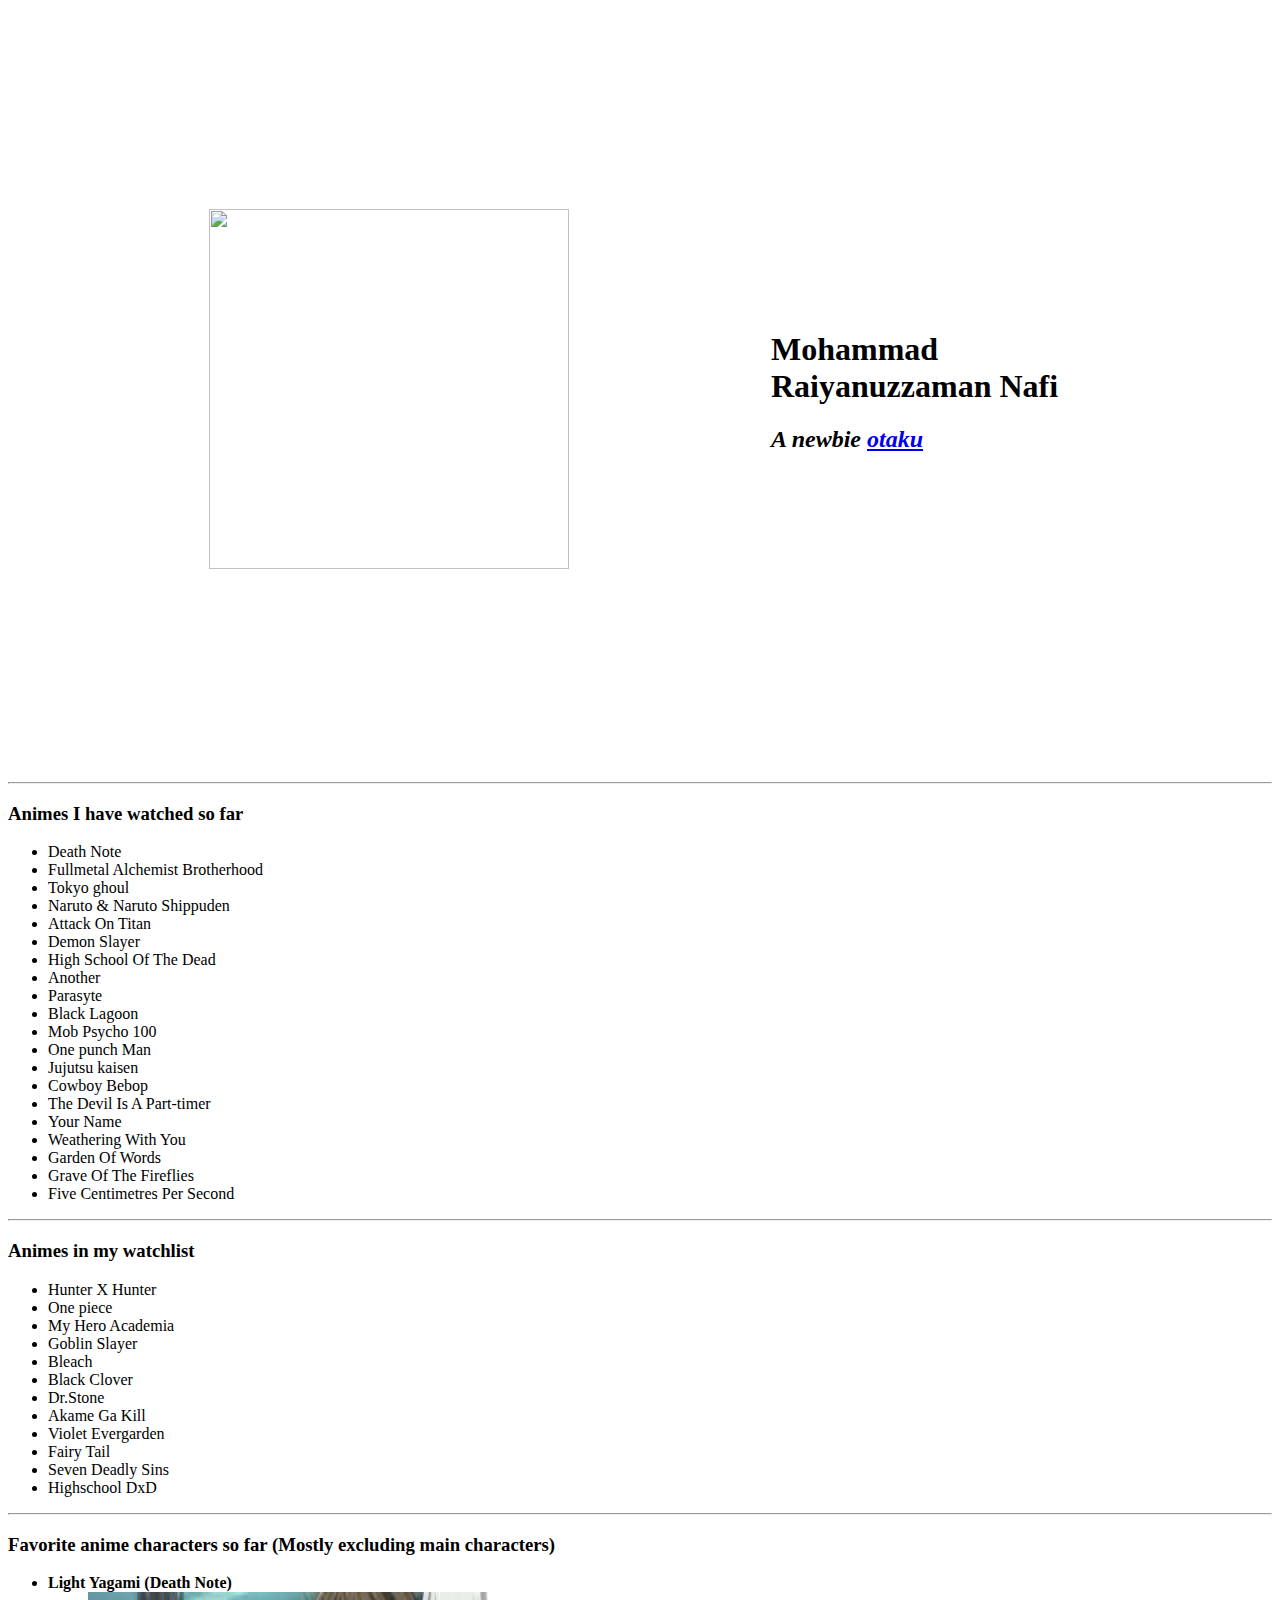
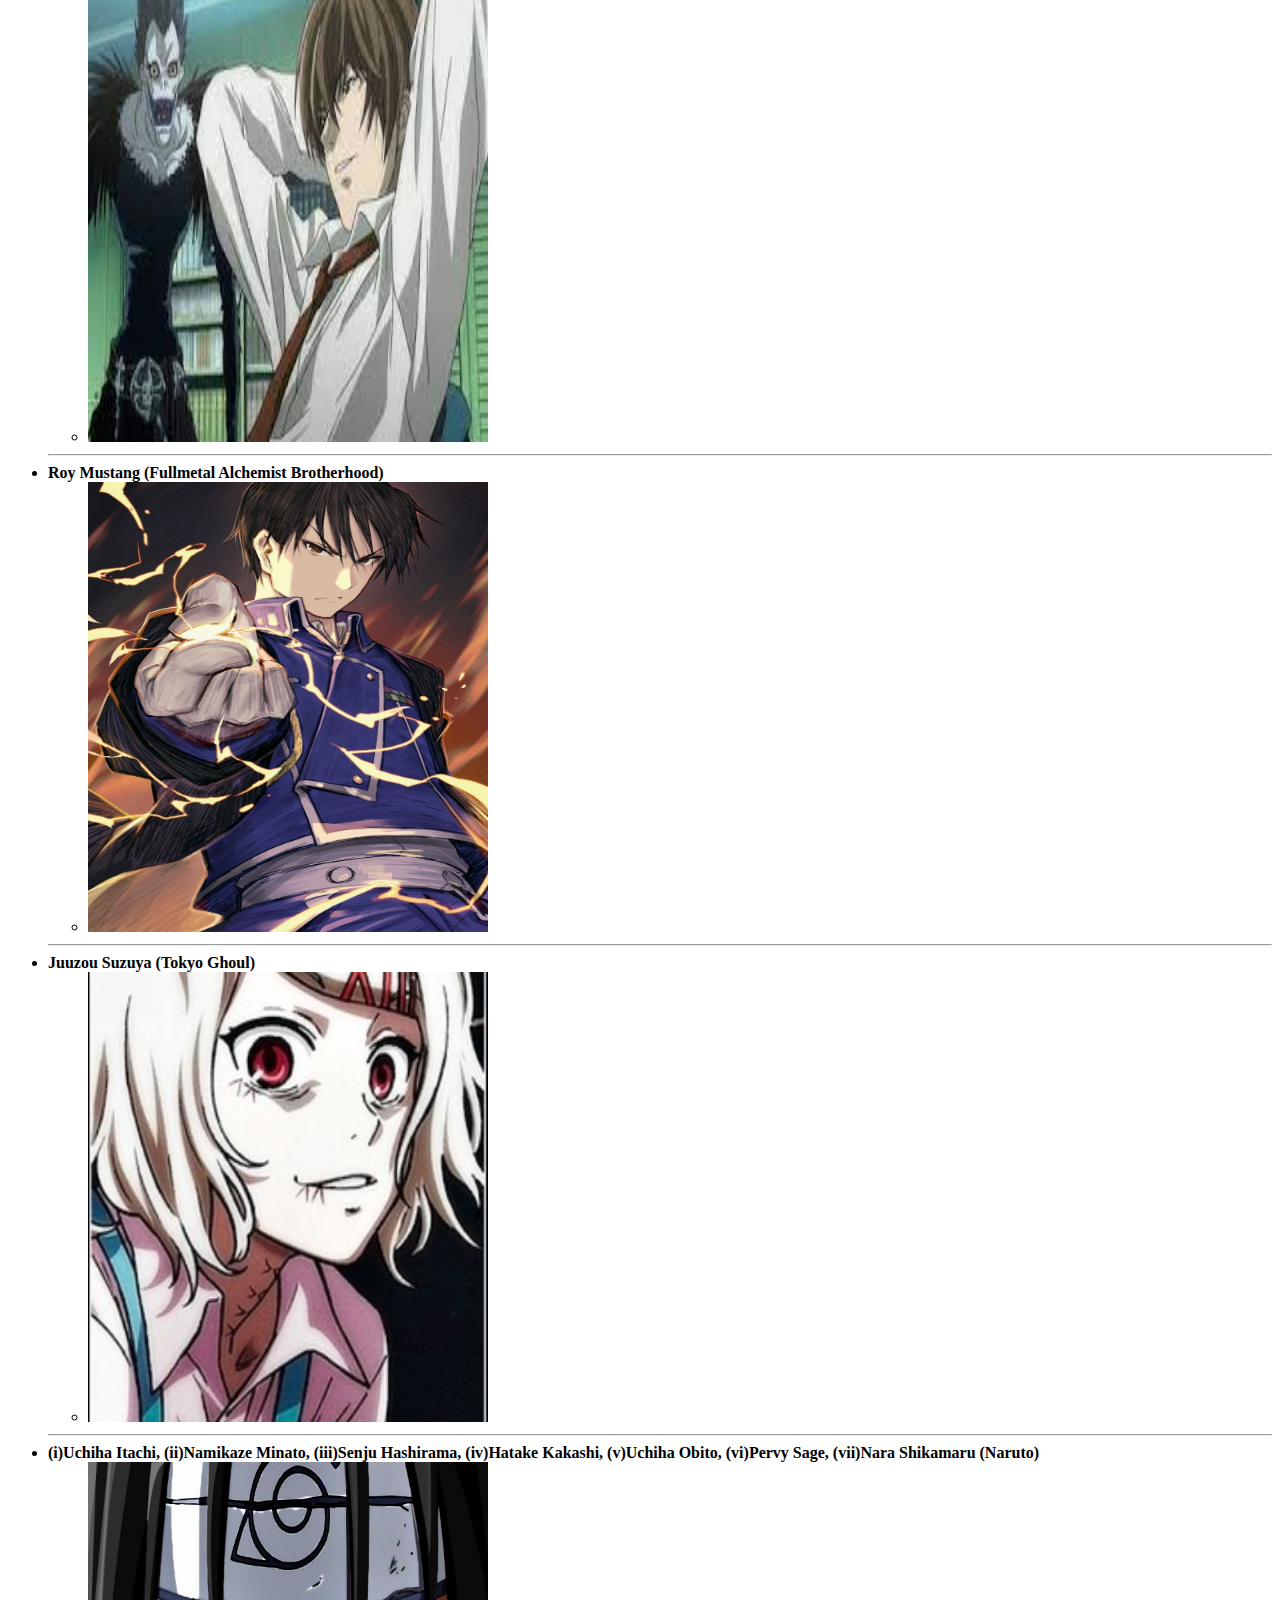
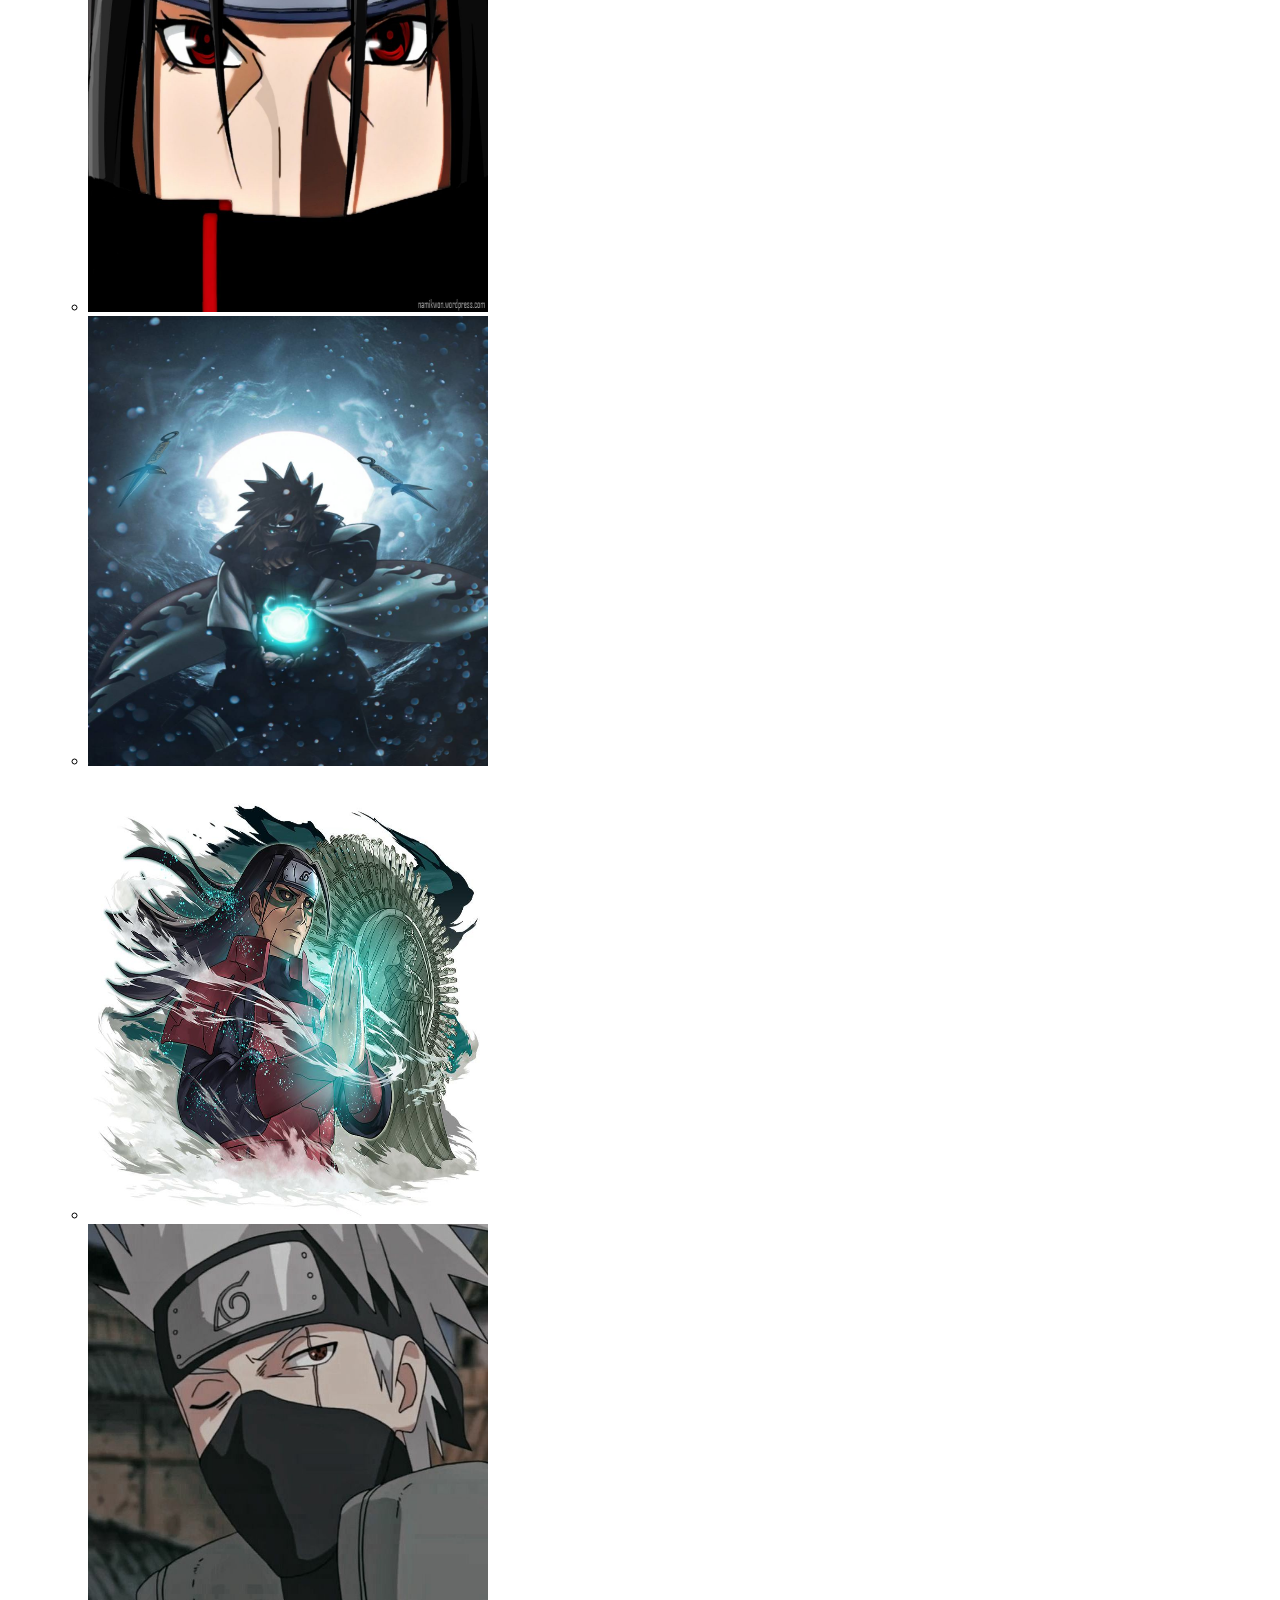
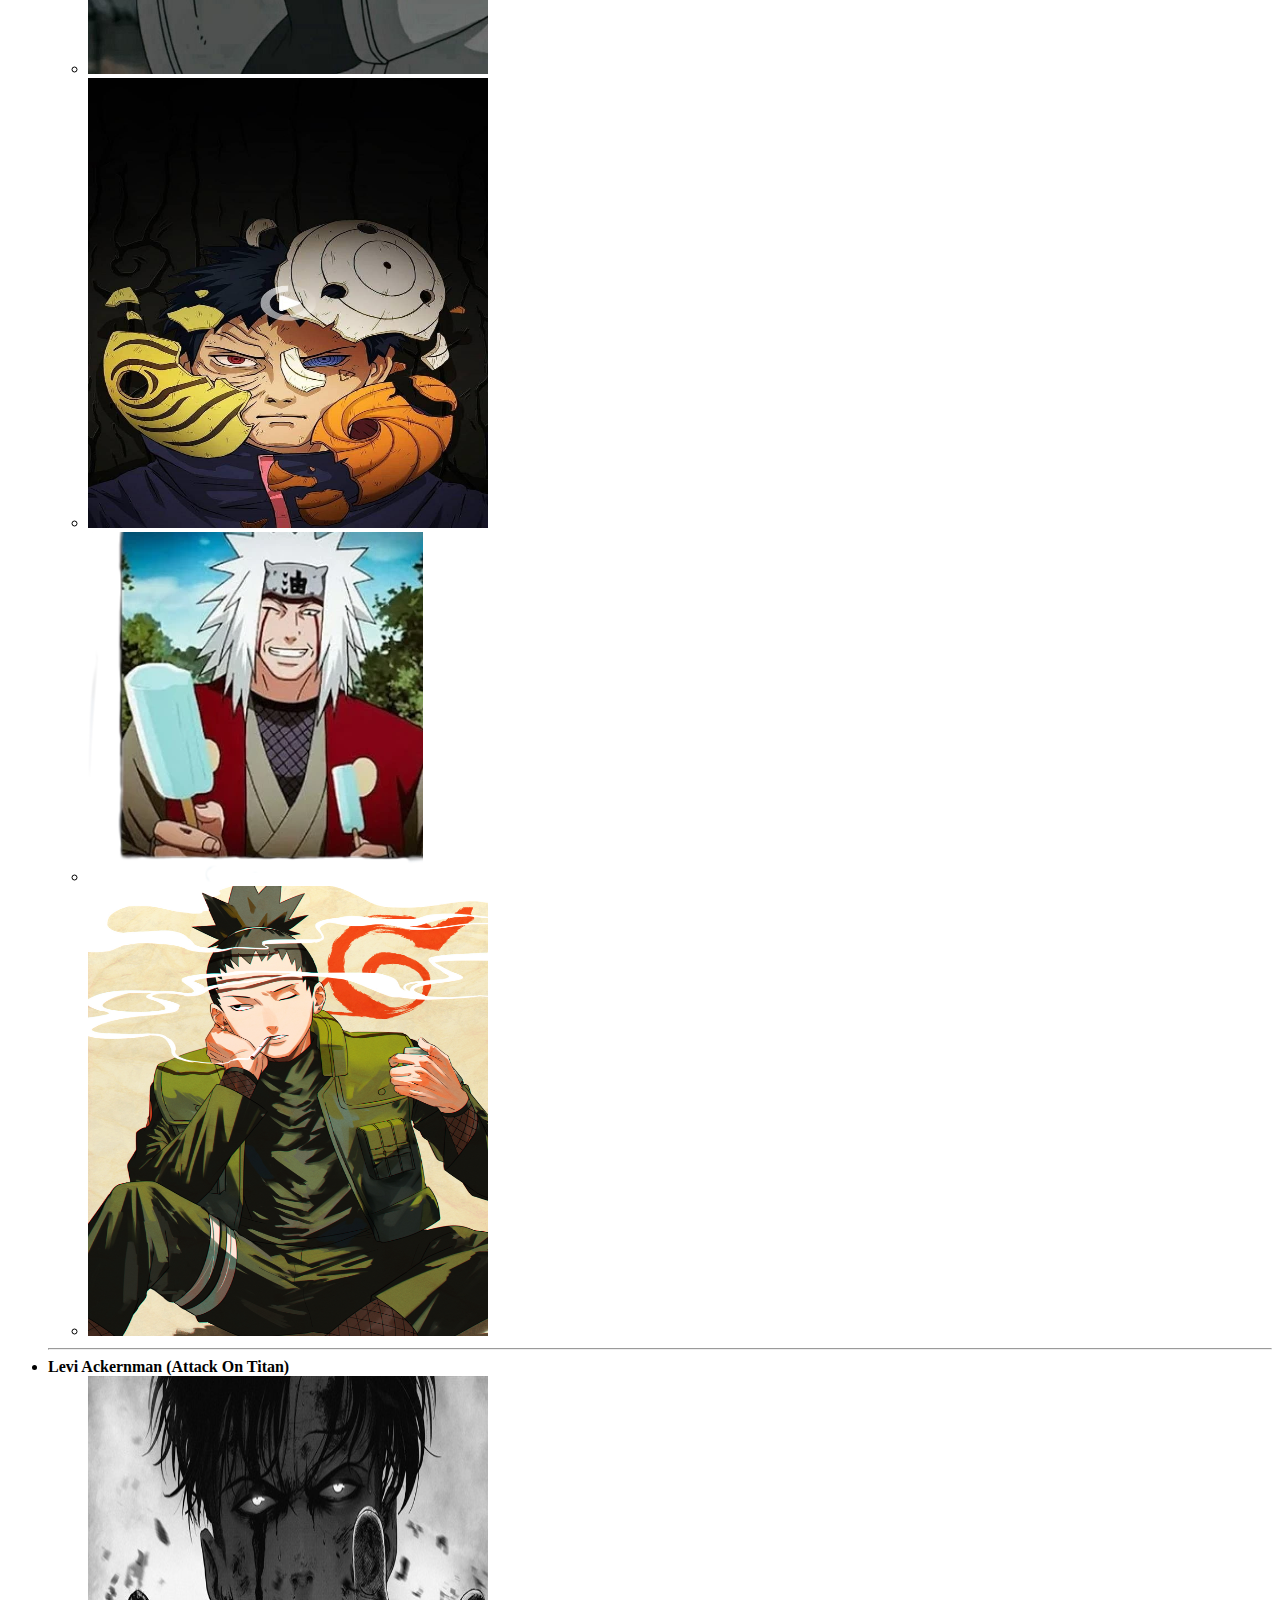
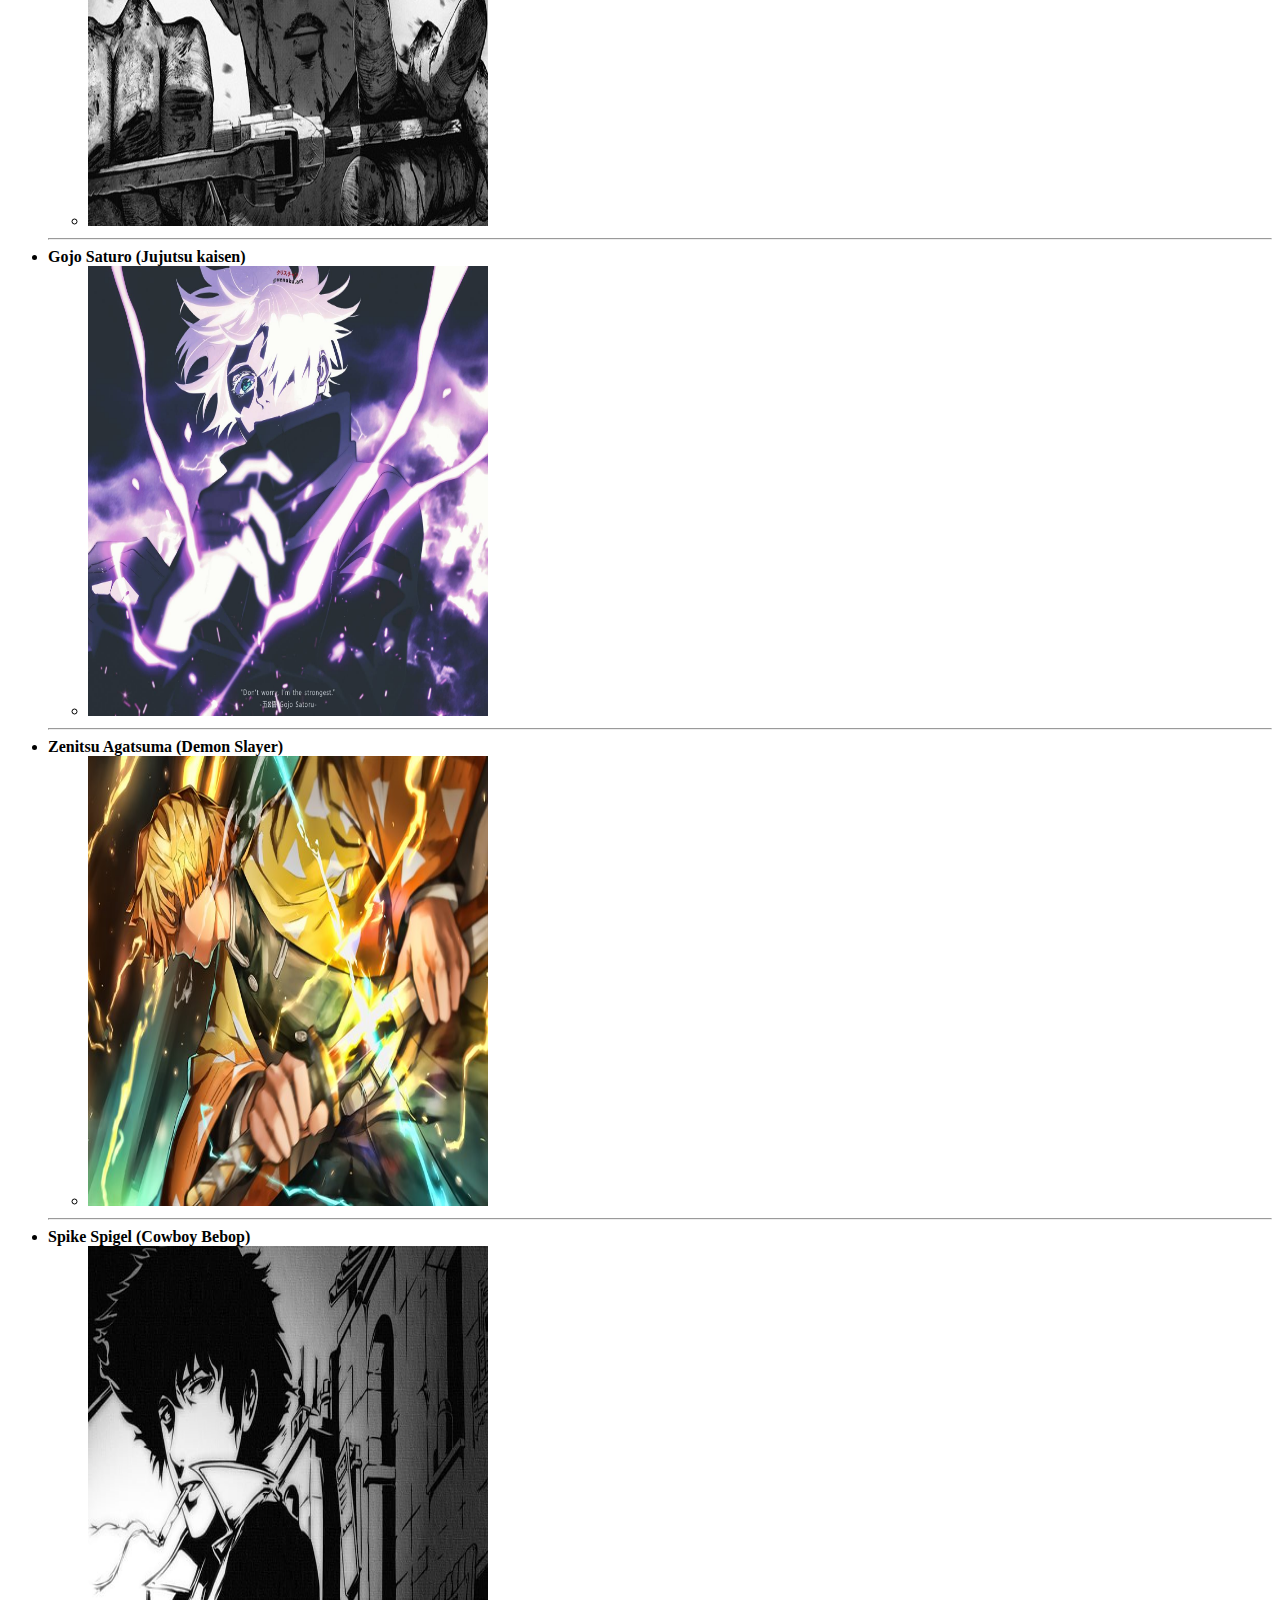
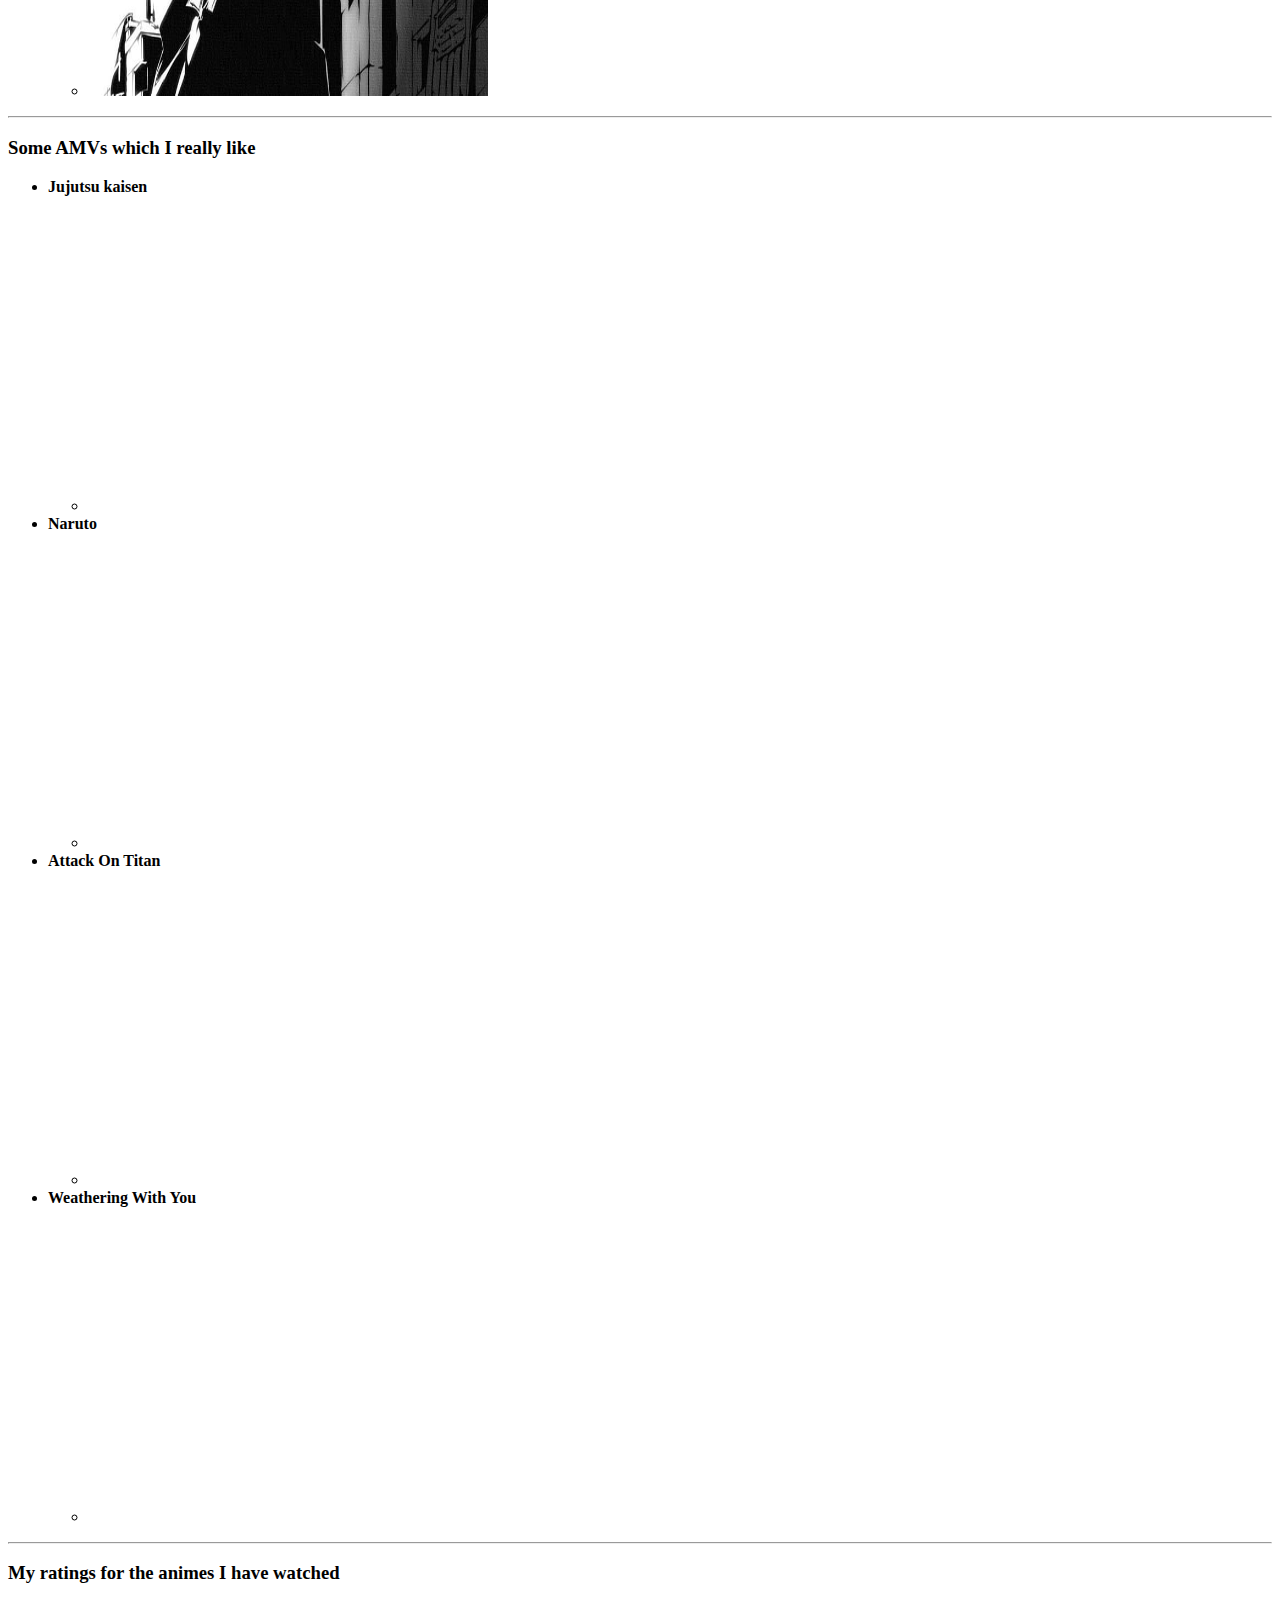
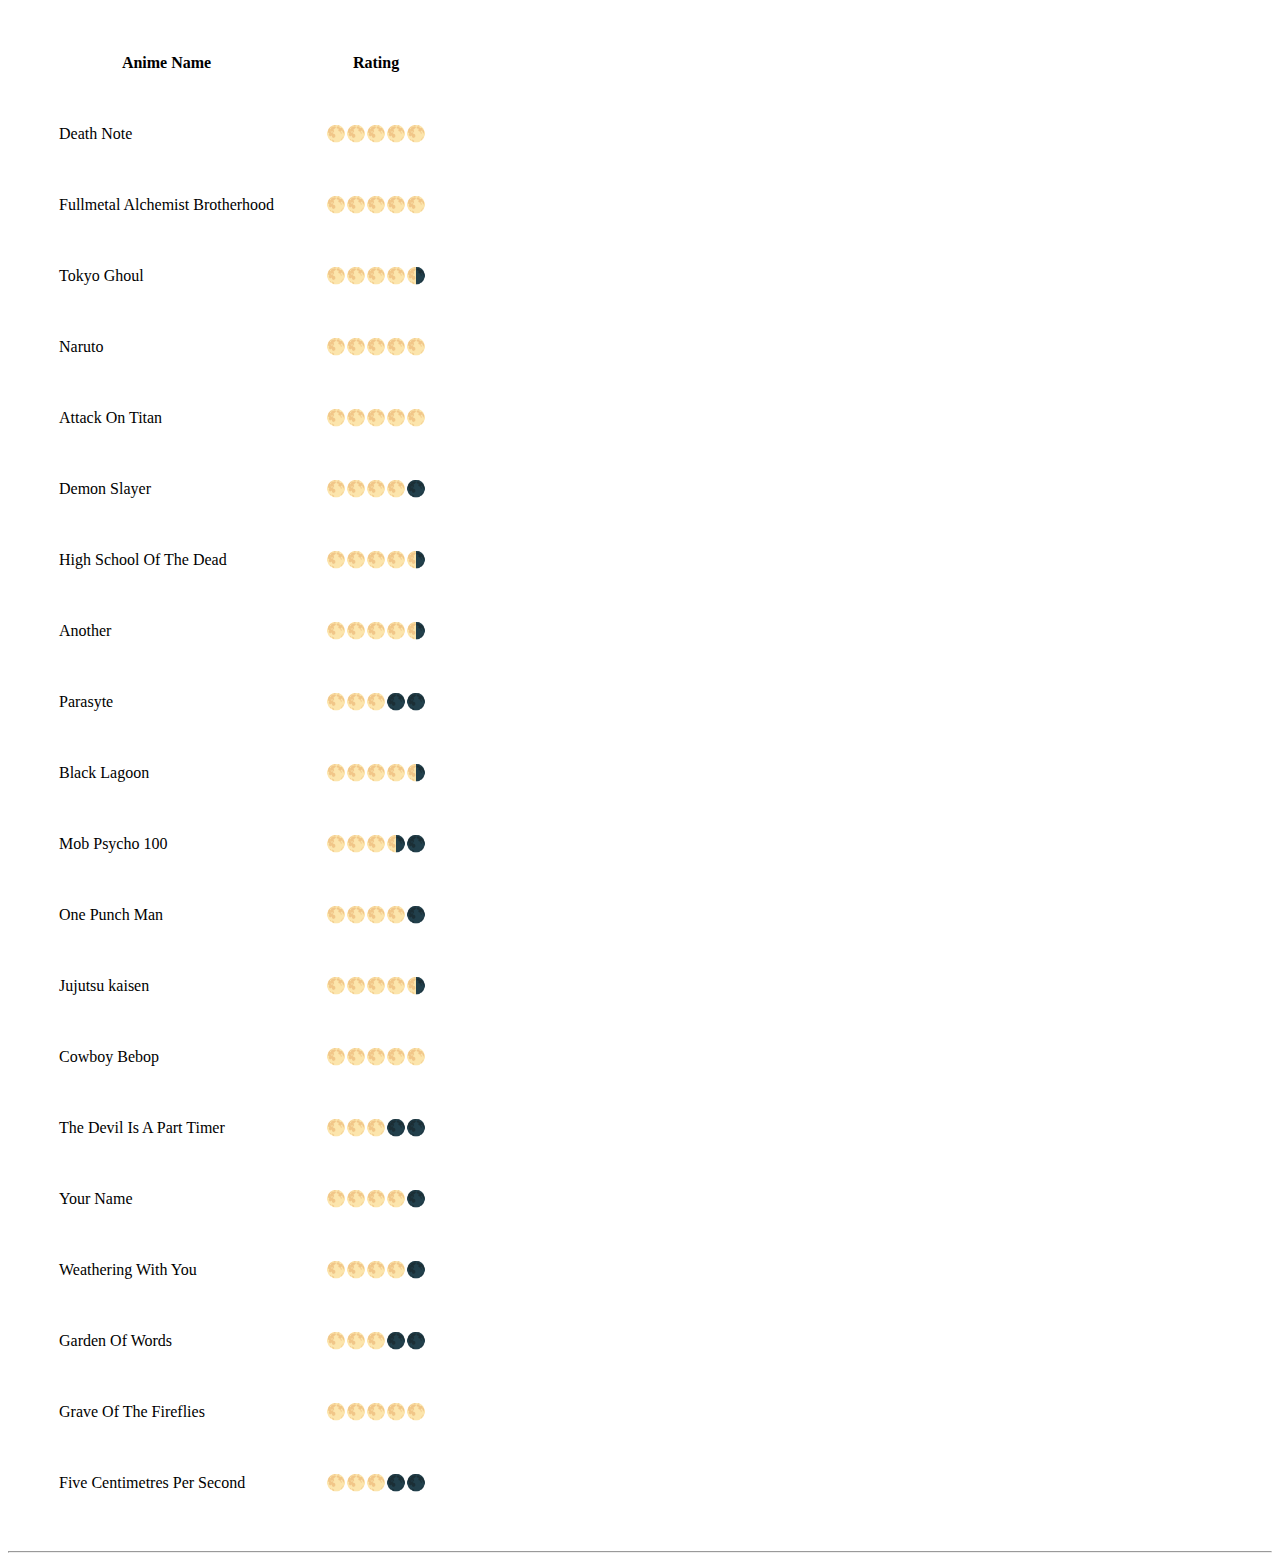
==== index.html @ efc2ca9f "Update index.html" ====
<!DOCTYPE html>
<html lang="en">
<head>
    <meta charset="UTF-8">
    <title>Nafi's personal site</title>
    <link rel="stylesheet" href="Anime/css/styles.css">
</head>

<body>
    <table cellspacing="200px">
        <tr>
            <td><img src="images/circle-cropped.png" width="360" height="360"></td>
            <td><h1>Mohammad Raiyanuzzaman Nafi</h1> <h2><em>A newbie <strong><a href="https://www.urbandictionary.com/define.php?term=otaku" title="Meaning of otaku">otaku</a></strong></em></h2></td>
        </tr>
    </table>
   <hr>
   <h3>Animes I have watched so far</h3>
   <ul>
       <li>Death Note</li>
       <li>Fullmetal Alchemist Brotherhood</li>
       <li>Tokyo ghoul</li>
       <li>Naruto & Naruto Shippuden</li>
       <li>Attack On Titan</li>
       <li>Demon Slayer</li>
       <li>High School Of The Dead</li>
       <li>Another</li>
       <li>Parasyte</li>
       <li>Black Lagoon</li>
       <li>Mob Psycho 100</li>
       <li>One punch Man</li>
       <li>Jujutsu kaisen</li>
       <li>Cowboy Bebop</li>
       <li>The Devil Is A Part-timer</li>
       <li>Your Name</li>
       <li>Weathering With You</li>
       <li>Garden Of Words</li>
       <li>Grave Of The Fireflies</li>
       <li>Five Centimetres Per Second</li>
   </ul>
   <hr>
   <h3>Animes in my watchlist</h3>
   <ul>
       <li>Hunter X Hunter</li>
       <li>One piece</li>
       <li>My Hero Academia</li>
       <li>Goblin Slayer</li>
       <li>Bleach</li>
       <li>Black Clover</li>
       <li>Dr.Stone</li>
       <li>Akame Ga Kill</li>
       <li>Violet Evergarden</li>
       <li>Fairy Tail</li>
       <li>Seven Deadly Sins</li>
       <li>Highschool DxD</li>
   </ul>
   <hr>
   <h3>Favorite anime characters so far (Mostly excluding main characters)</h3>
   <ul>
       <li><strong>Light Yagami (Death Note)</strong>
           <ul>
               <li> <img src="images/download.jpg" width="400" height="450"> </li>
           </ul>        
       </li>
       <hr>
       <li><strong>Roy Mustang (Fullmetal Alchemist Brotherhood)</strong>
           <ul>
               <li><img src="images/MOSmlM3QtD3tyeU5uqGjQ_M1RjOFf4znlj8wa6c-txw.jpg" width="400" height="450"></li>
           </ul>
       </li>
       <hr>
       <li><strong>Juuzou Suzuya (Tokyo Ghoul)</strong>
           <ul>
               <li><img src="images/275843.jpg" width="400" height="450"></li>
           </ul>
       </li>
       <hr>
       <li><strong>(i)Uchiha Itachi, (ii)Namikaze Minato, (iii)Senju Hashirama, (iv)Hatake Kakashi, (v)Uchiha Obito, (vi)Pervy Sage, (vii)Nara Shikamaru (Naruto)</strong>
           <ul>
               <li><img src="images/4107266.jpg" width="400" height="450"></li>
               <li><img src="images/crop.jpg" width="400" height="450"></li>
               <li><img src="images/7sy0cjlgu4i51.jpg" width="400" height="450"></li>
               <li><img src="images/EaKEAXgU4AELcVL.jpg" width="400" height="450"></li>
               <li><img src="images/d1dae2da877648377916abaa33ae60d1.jpg" width="400" height="450"></li>
               <li><img src="images/327788005001211.jpg"></li>
               <li><img src="images/Nara.Shikamaru.full.3127508.jpg" width="400" height="450"></li>
           </ul>
       </li>
       <hr>
       <li><strong>Levi Ackernman (Attack On Titan)</strong>
           <ul>
               <li><img src="images/thumb2-levi-ackerman-darkness-attack-on-titan-levi-artwork.jpg" width="400" height="450"></li>
           </ul>
       </li>
       <hr>
       <li><strong>Gojo Saturo (Jujutsu kaisen)</strong>
           <ul>
               <li><img src="images/crop (1).jpg" width="400" height="450"></li>
           </ul>
       </li>
       <hr>
       <li><strong>Zenitsu Agatsuma (Demon Slayer)</strong>
           <ul>
               <li><img src="images/thumb2-zenitsu-agatsuma-bright-lightings-warrior-demon-hunter-samurai.jpg" width="400" height="450"></li>
           </ul>
       </li>
       <hr>
       <li><strong>Spike Spigel (Cowboy Bebop)</strong>
           <ul>
               <li><img src="images/cowboy-bebop-smoking-spike-spiegel-wallpaper-preview.jpg" width="400" height="450"></li>
           </ul>
       </li>
   </ul>
  <hr>
  <h3>Some AMVs which I really like</h3>
  <ul>
      <li><strong>Jujutsu kaisen</strong>
          <ul>
              <li> <iframe width="560" height="315" src="https://www.youtube-nocookie.com/embed/6emzXNMGIeA" title="YouTube video player" frameborder="0" allow="accelerometer; autoplay; clipboard-write; encrypted-media; gyroscope; picture-in-picture" allowfullscreen></iframe></li>
          </ul>
      </li>
      <li><strong>Naruto</strong>
          <ul>
              <li><iframe width="560" height="315" src="https://www.youtube.com/embed/Z6wP5eMNykE" title="YouTube video player" frameborder="0" allow="accelerometer; autoplay; clipboard-write; encrypted-media; gyroscope; picture-in-picture" allowfullscreen></iframe></li>
          </ul>
      </li>
      <li><strong>Attack On Titan</strong>
          <ul>
              <li><iframe width="560" height="315" src="https://www.youtube.com/embed/tKOnDi-fZuQ" title="YouTube video player" frameborder="0" allow="accelerometer; autoplay; clipboard-write; encrypted-media; gyroscope; picture-in-picture" allowfullscreen></iframe></li>
          </ul>
      </li>
      <li><strong>Weathering With You</strong>
          <ul>
              <li><iframe width="560" height="315" src="https://www.youtube.com/embed/ANCNLUmNKCs" title="YouTube video player" frameborder="0" allow="accelerometer; autoplay; clipboard-write; encrypted-media; gyroscope; picture-in-picture" allowfullscreen></iframe></li>
          </ul>
      </li>
  </ul>
  <hr>
   <h3>My ratings for the animes I have watched</h3>
   <table class="center" cellspacing="50px">
       <thead>
           <th>Anime Name</th>
           <th>Rating</th>
       </thead>
       <tbody>
           <tr>
               <td>Death Note</td>
               <td>🌕🌕🌕🌕🌕</td>
           </tr>
           <tr>
            <td>Fullmetal Alchemist Brotherhood</td>
            <td>🌕🌕🌕🌕🌕</td>
        </tr>
        <tr>
            <td>Tokyo Ghoul</td>
            <td>🌕🌕🌕🌕🌗</td>
        </tr>
        <tr>
            <td>Naruto</td>
            <td>🌕🌕🌕🌕🌕</td>
        </tr>
        <tr>
            <td>Attack On Titan</td>
            <td>🌕🌕🌕🌕🌕</td>
        </tr>
        <tr>
            <td>Demon Slayer</td>
            <td>🌕🌕🌕🌕🌑</td>
        </tr>
        <tr>
            <td>High School Of The Dead</td>
            <td>🌕🌕🌕🌕🌗</td>
        </tr>
        <tr>
            <td>Another</td>
            <td>🌕🌕🌕🌕🌗</td>
        </tr>
        <tr>
            <td>Parasyte</td>
            <td>🌕🌕🌕🌑🌑</td>
        </tr>
        <tr>
            <td>Black Lagoon</td>
            <td>🌕🌕🌕🌕🌗</td>
        </tr>
        <tr>
            <td>Mob Psycho 100</td>
            <td>🌕🌕🌕🌗🌑</td>
        </tr>
        <tr>
            <td>One Punch Man</td>
            <td>🌕🌕🌕🌕🌑</td>
        </tr>
        <tr>
            <td>Jujutsu kaisen</td>
            <td>🌕🌕🌕🌕🌗</td>
        </tr>
        <tr>
            <td>Cowboy Bebop</td>
            <td>🌕🌕🌕🌕🌕</td>
        </tr>
        <tr>
            <td>The Devil Is A Part Timer</td>
            <td>🌕🌕🌕🌑🌑</td>
        </tr>
        <tr>
            <td>Your Name</td>
            <td>🌕🌕🌕🌕🌑</td>
        </tr>
        <tr>
            <td>Weathering With You</td>
            <td>🌕🌕🌕🌕🌑</td>
        </tr>
        <tr>
            <td>Garden Of Words</td>
            <td>🌕🌕🌕🌑🌑</td>
        </tr>
        <tr>
            <td>Grave Of The Fireflies</td>
            <td>🌕🌕🌕🌕🌕</td>
        </tr>
        <tr>
            <td>Five Centimetres Per Second</td>
            <td>🌕🌕🌕🌑🌑</td>
        </tr>
       </tbody>
   </table>
   <hr>


</body>

</html>
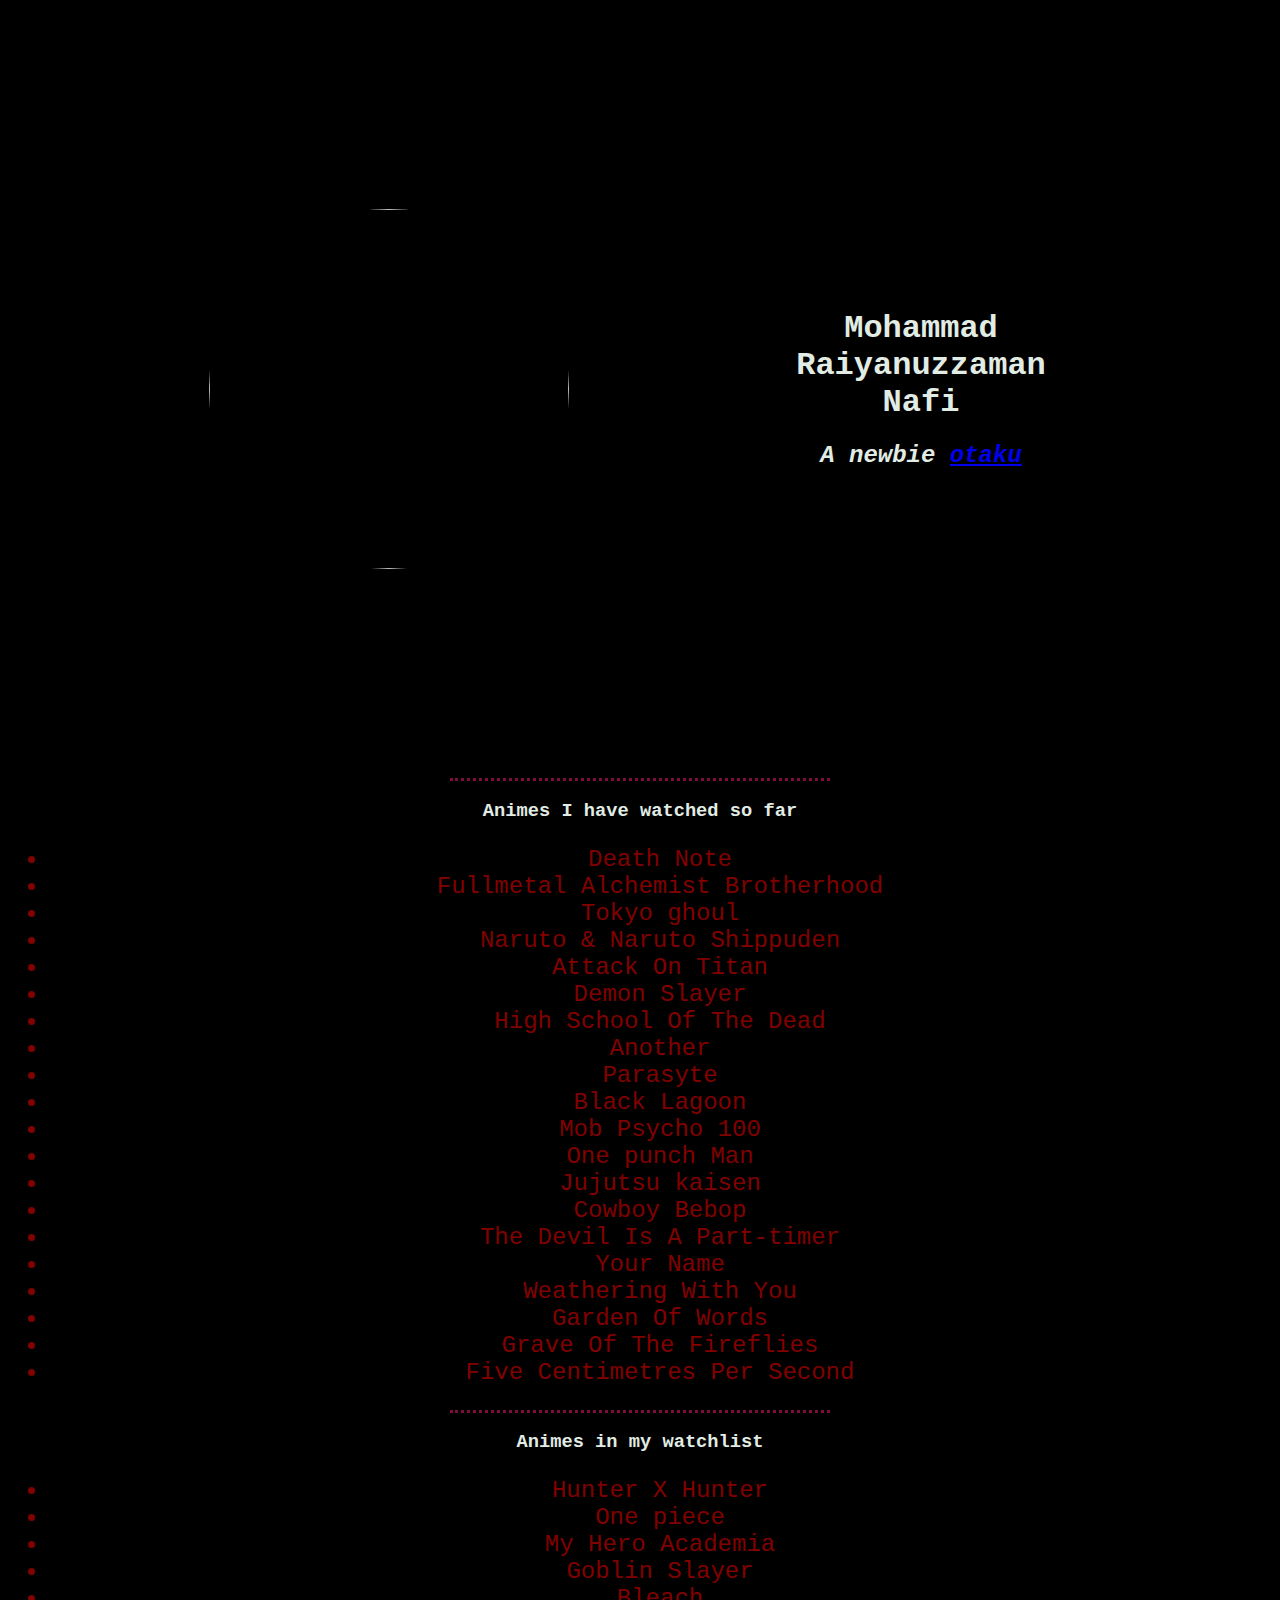
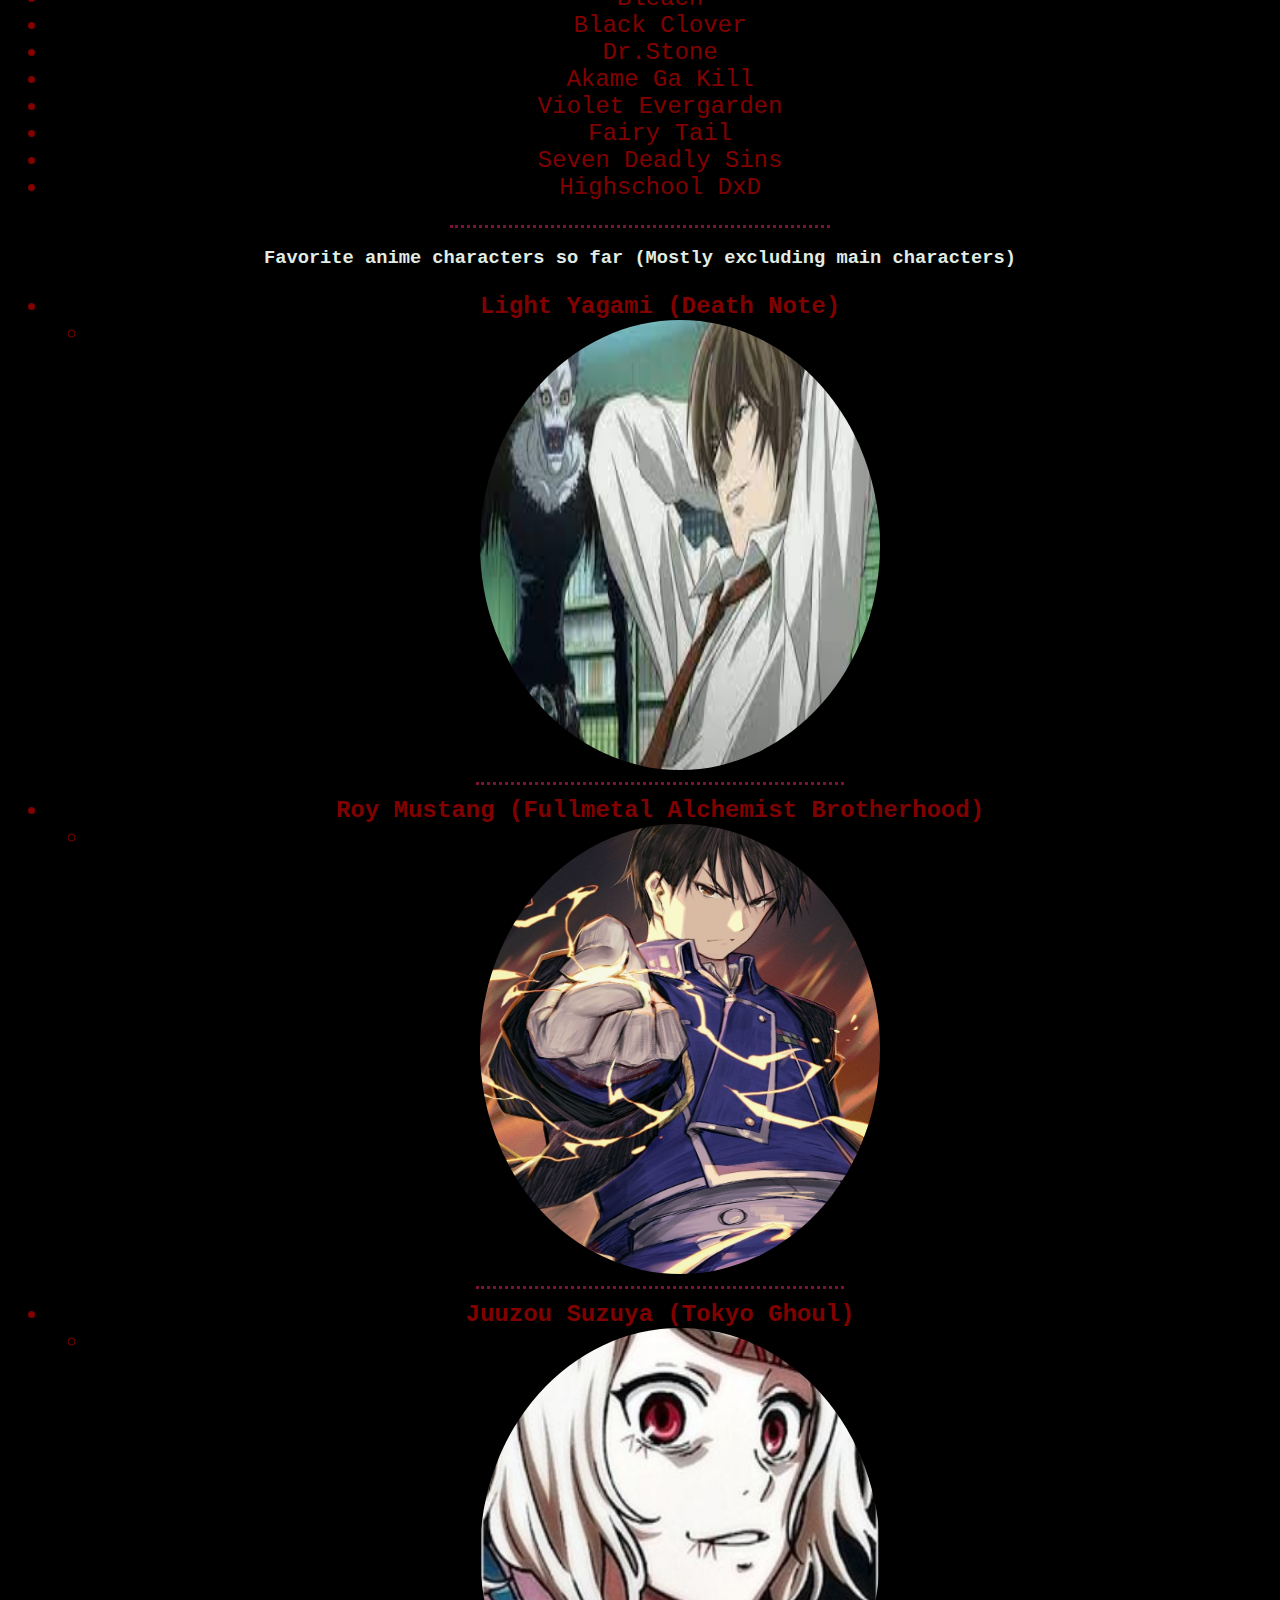
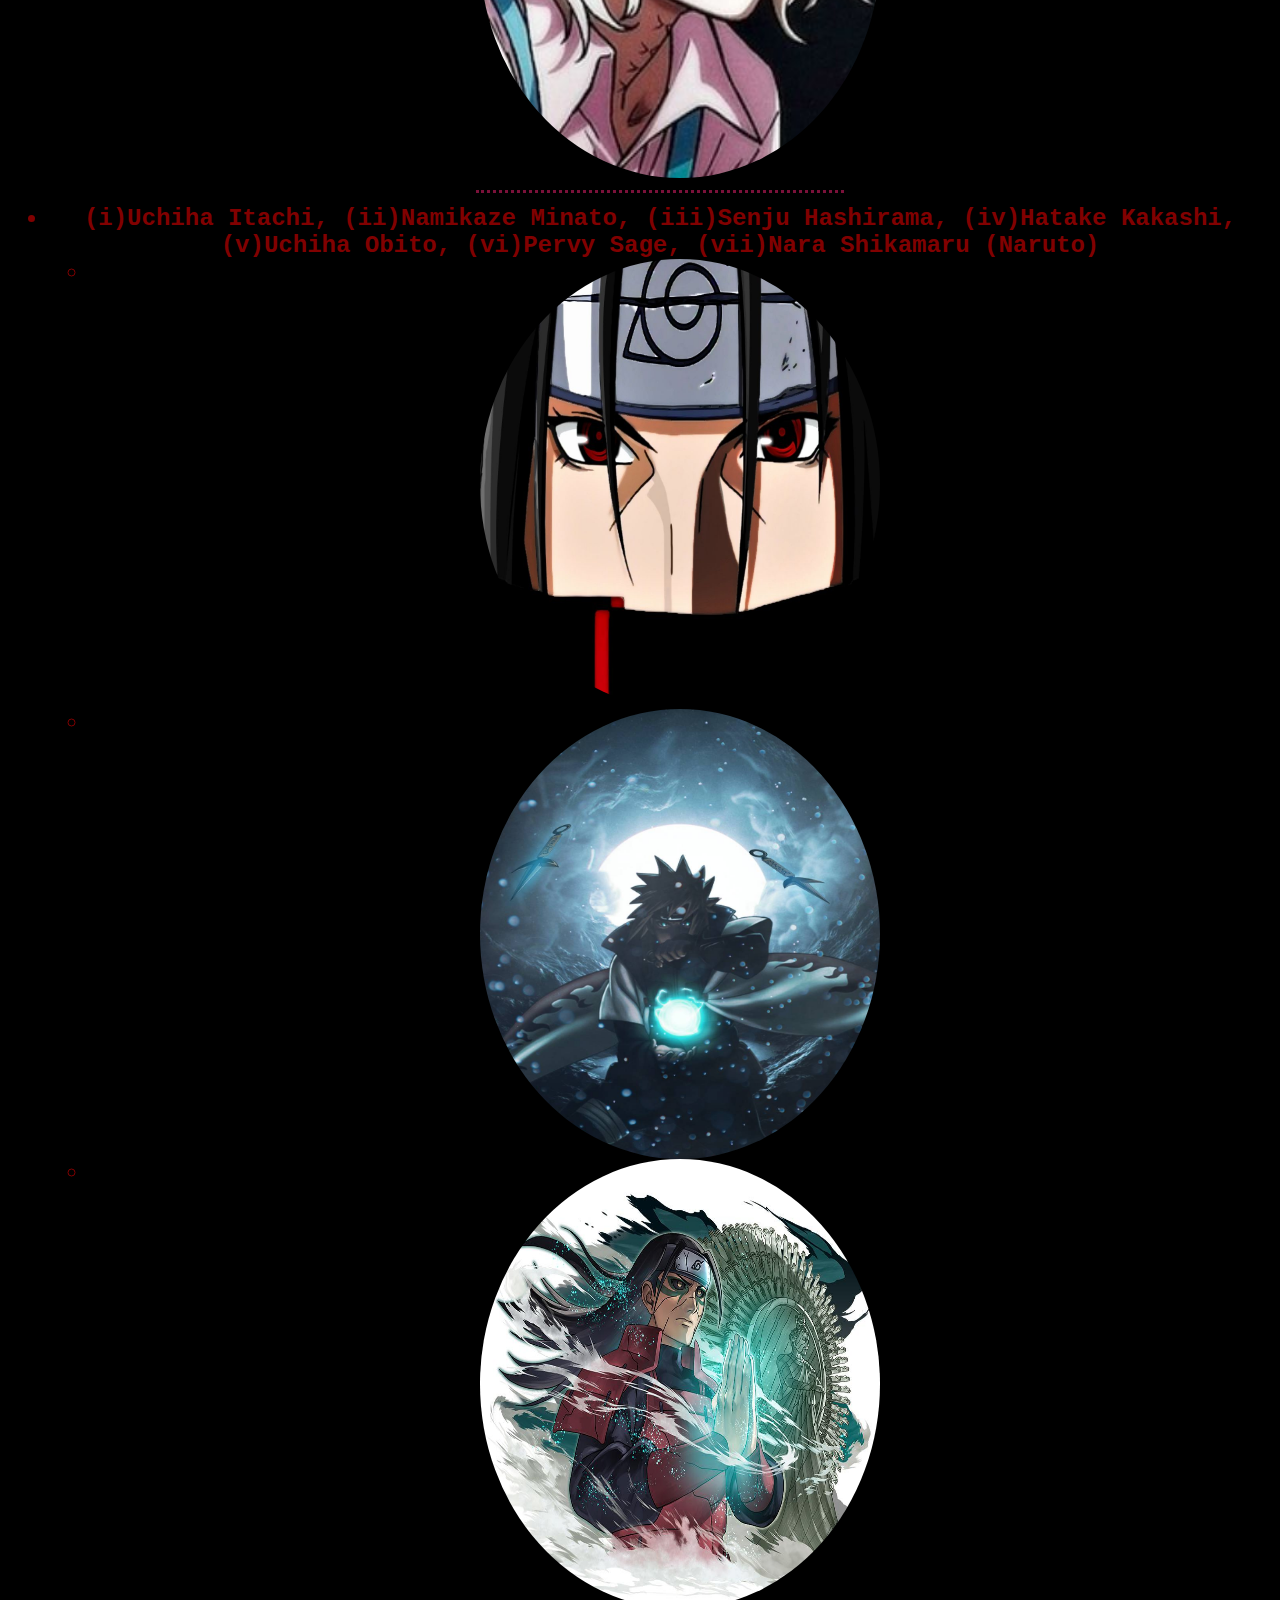
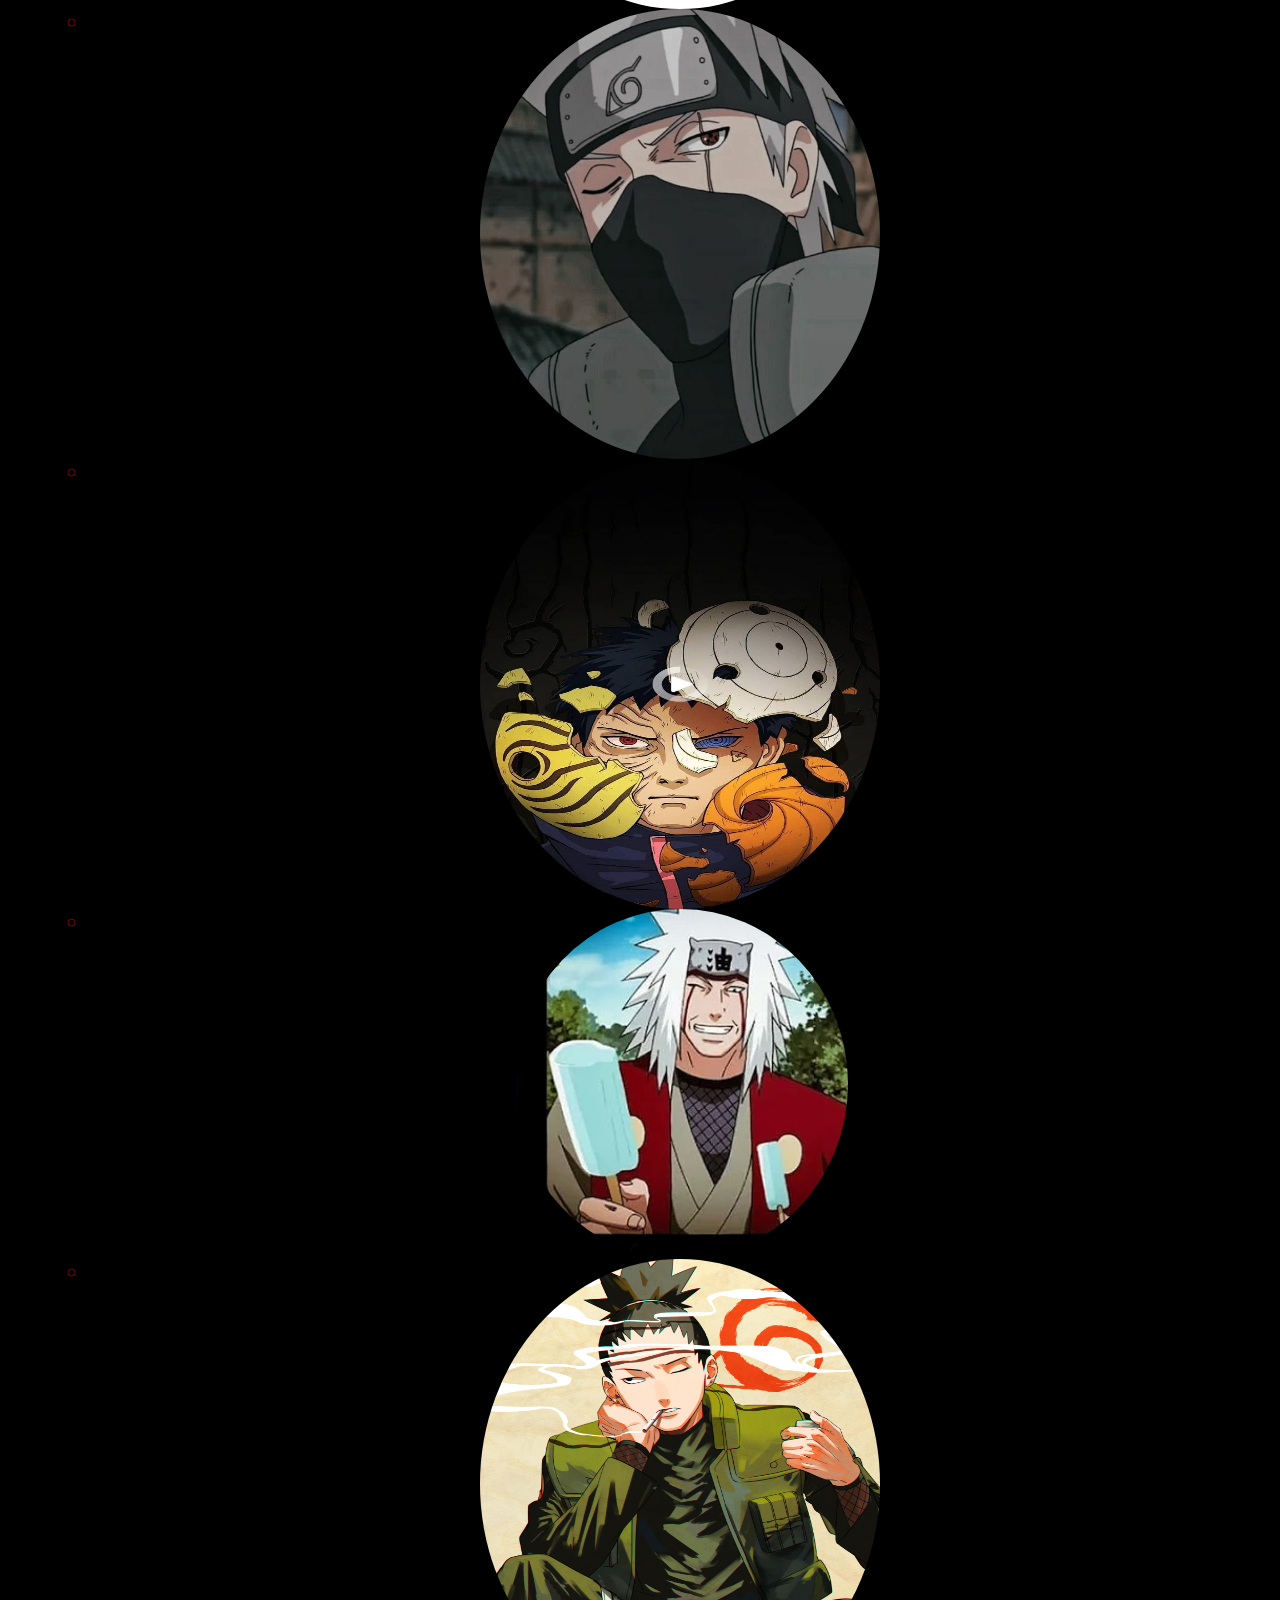
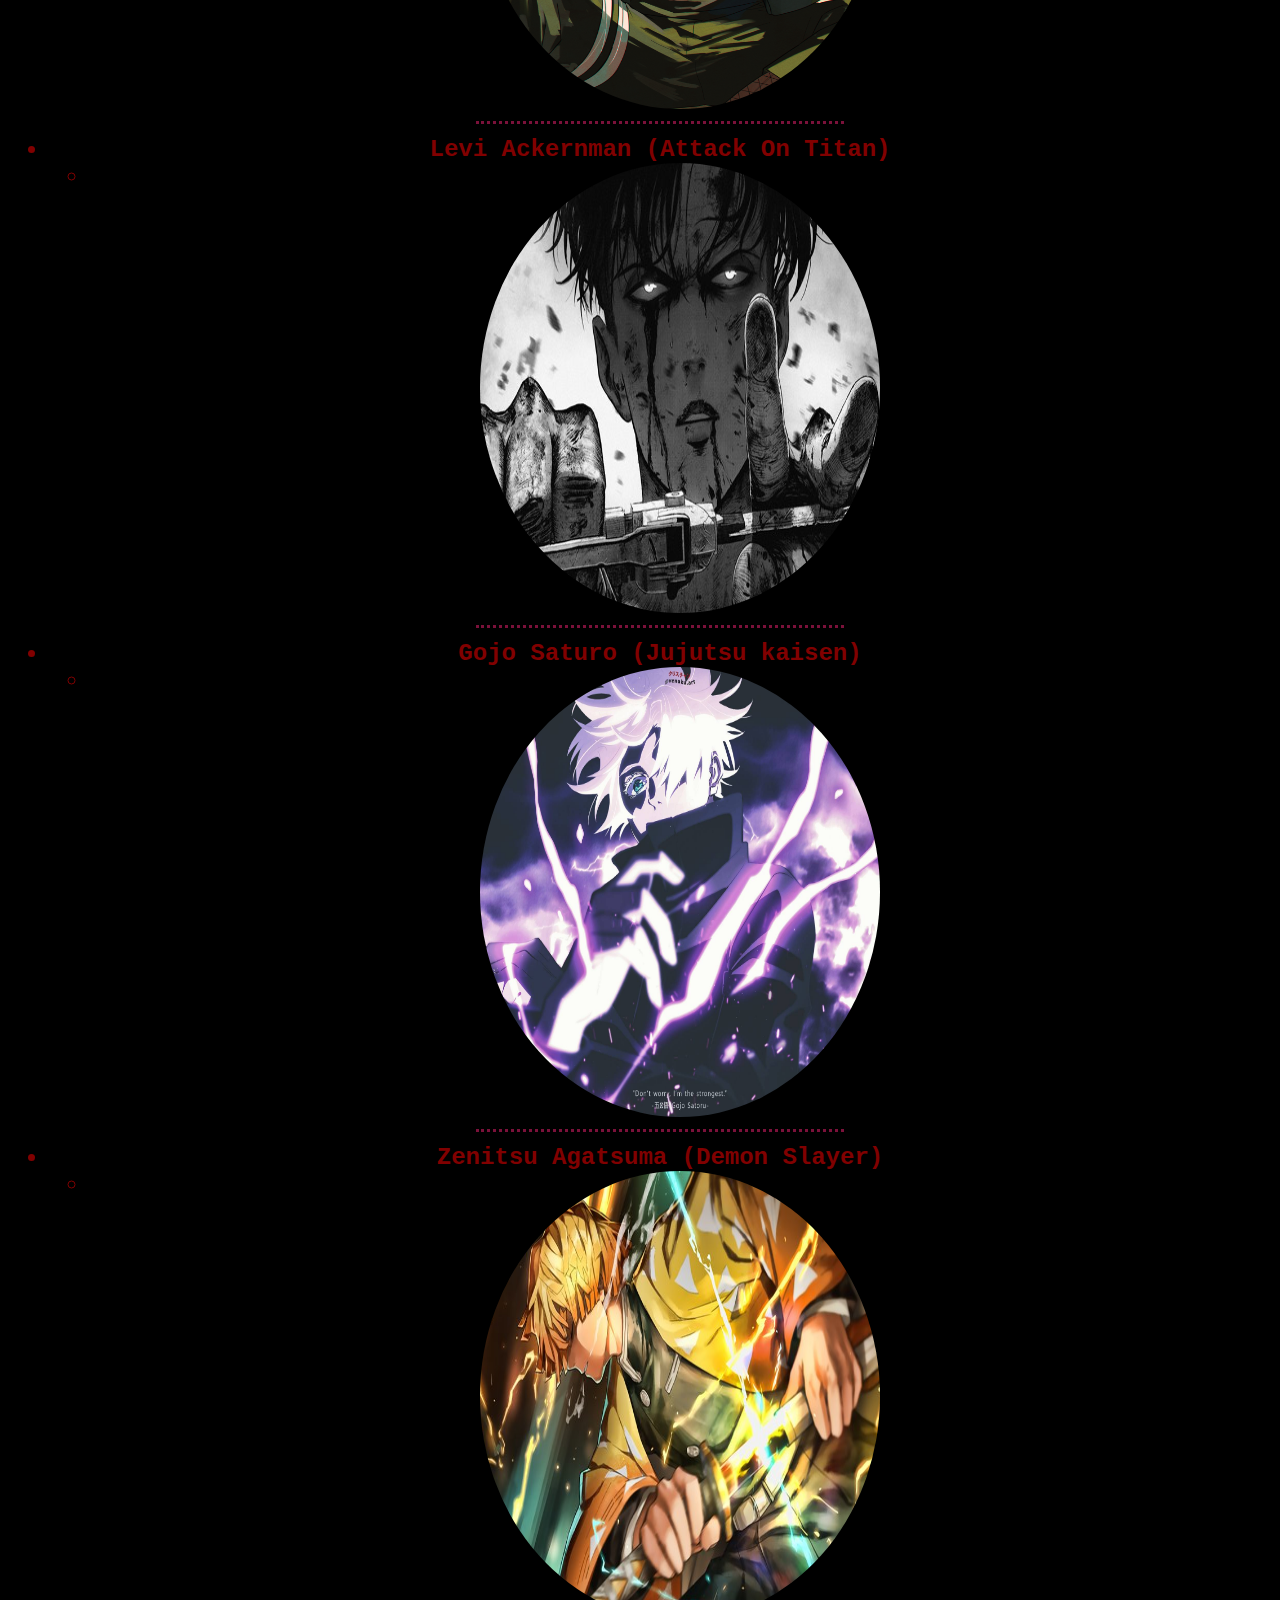
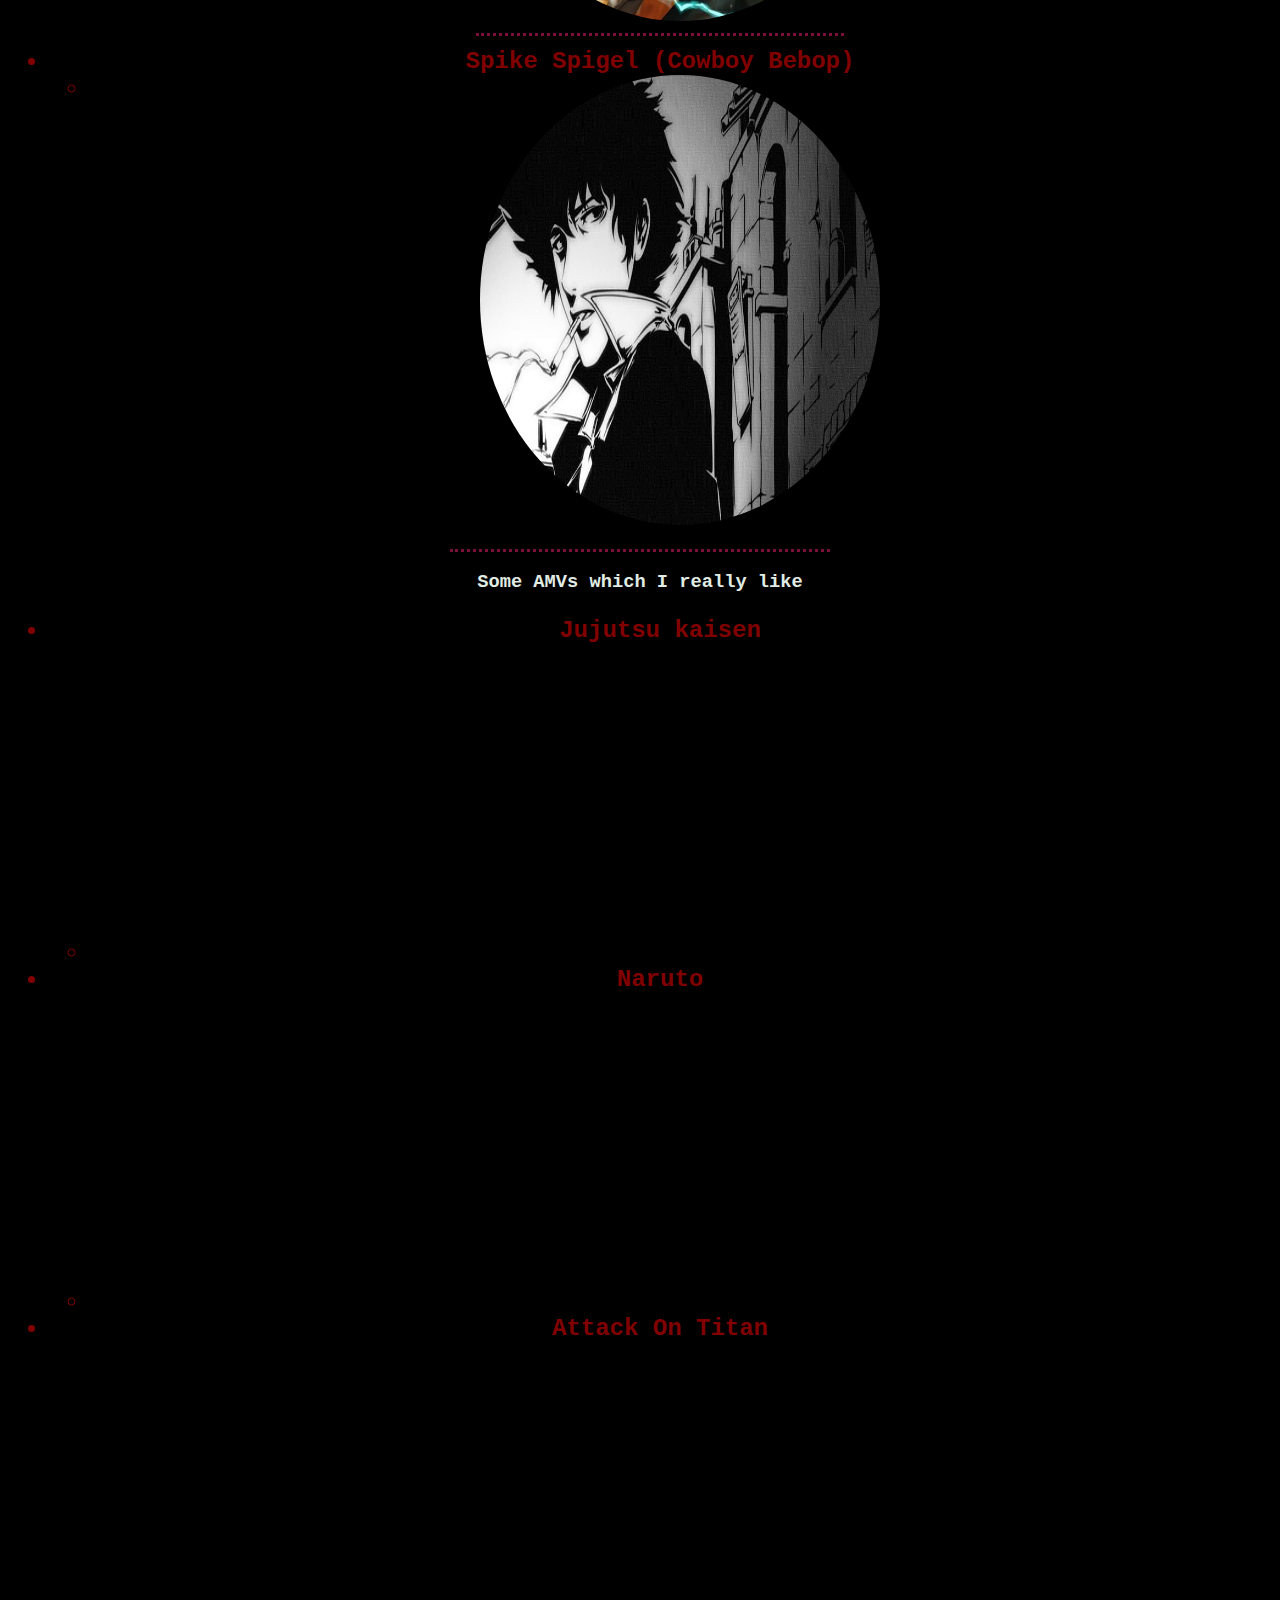
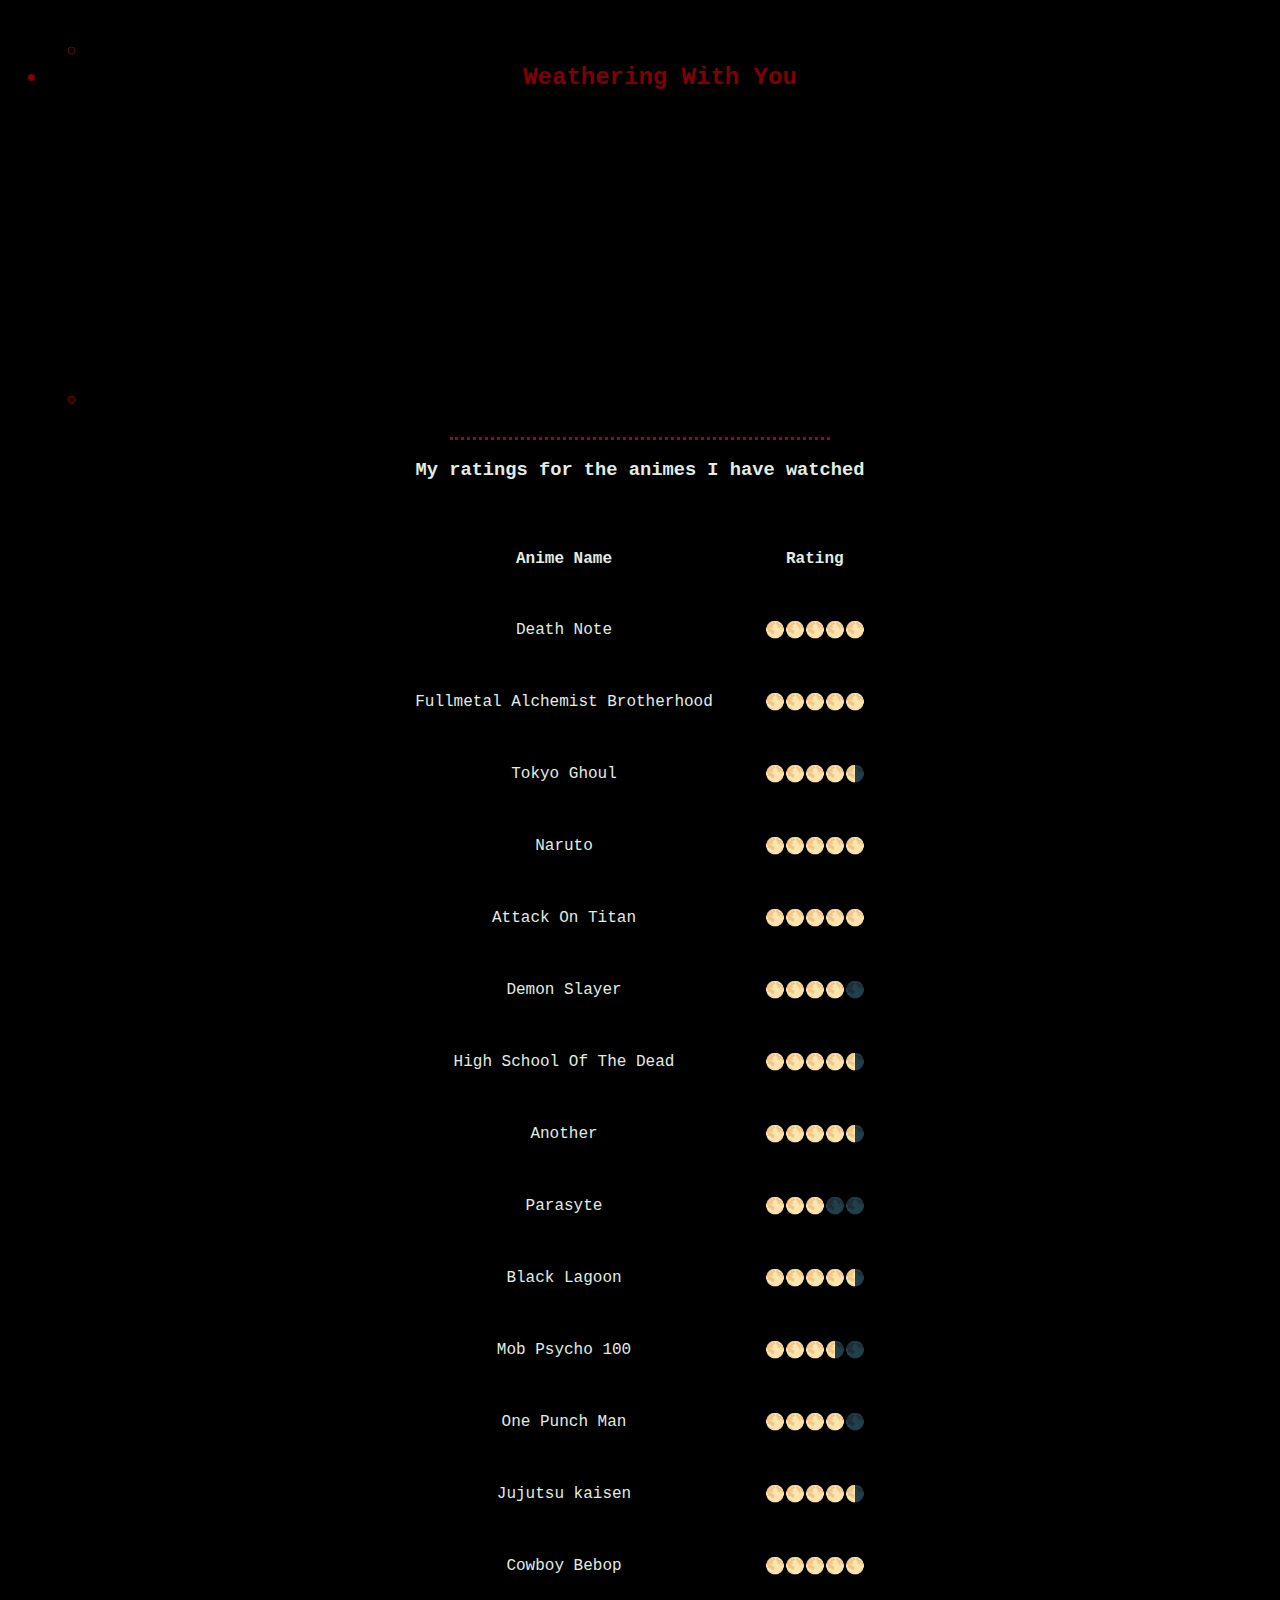
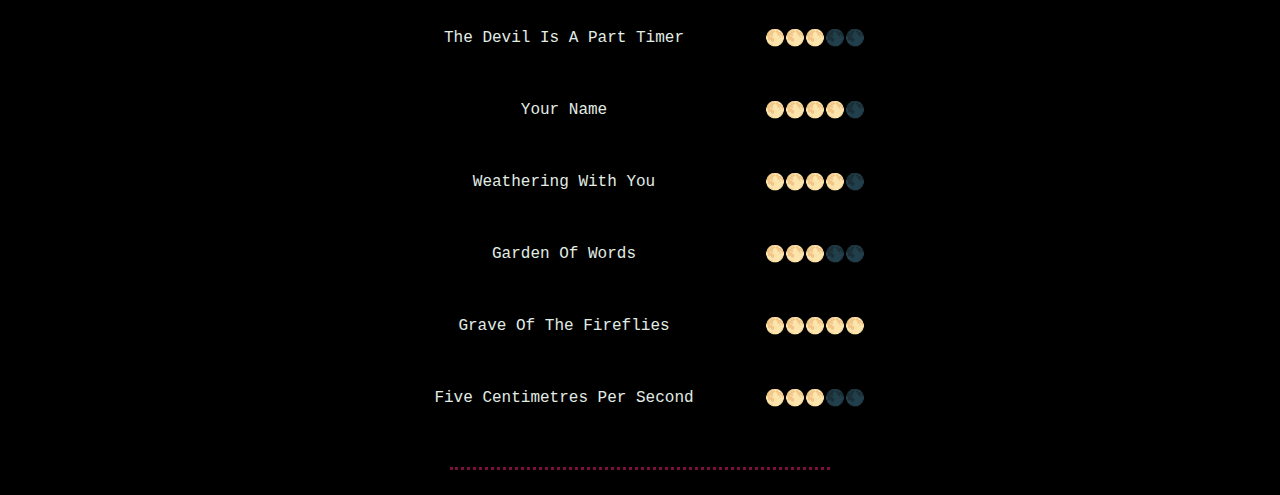
==== commit 2d95d4be: "Update index.html" ====
--- a/index.html
+++ b/index.html
@@ -3,7 +3,7 @@
 <head>
     <meta charset="UTF-8">
     <title>Nafi's personal site</title>
-    <link rel="stylesheet" href="Anime/css/styles.css">
+    <link rel="stylesheet" href="/css/styles.css">
 </head>
 
 <body>
--- a/css/styles.css
+++ b/css/styles.css
@@ -0,0 +1,41 @@
+body {
+  background-color: black;
+  font-family: "Papyrus", monospace;
+  text-align: center;
+}
+
+hr {
+  border-style: dotted none none;
+  border-color: #7b113a;
+  border-width: 3px;
+  width: 30%;
+}
+
+img {
+  border-radius: 50%;
+  display: block;
+  margin-left: auto;
+  margin-right: auto;
+}
+ul {
+  color: #810000;
+  font-size: x-large;
+}
+
+h1 {
+  color: #e0ece4;
+}
+h2 {
+  color: #e0ece4;
+}
+h3 {
+  color: #e0ece4;
+}
+
+table {
+  color: #e0ece4;
+}
+table.center {
+  margin-left: auto;
+  margin-right: auto;
+}
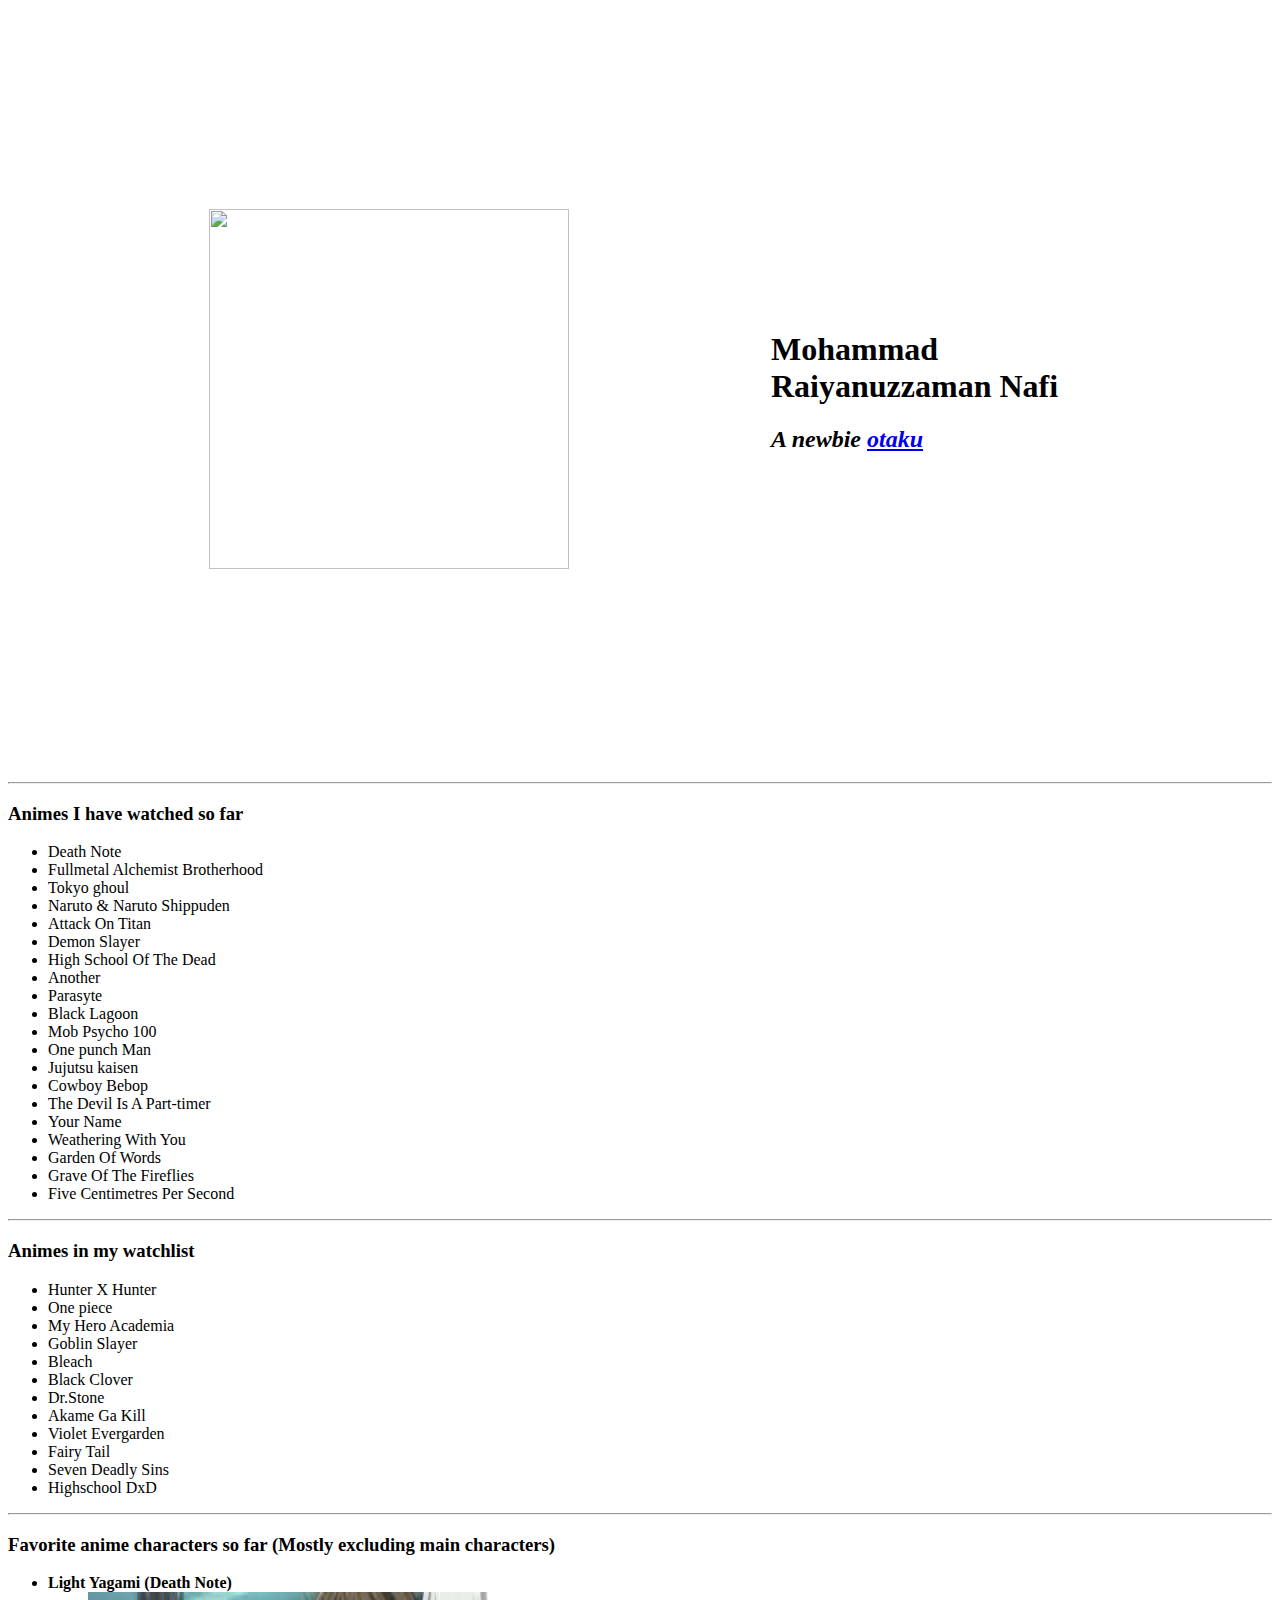
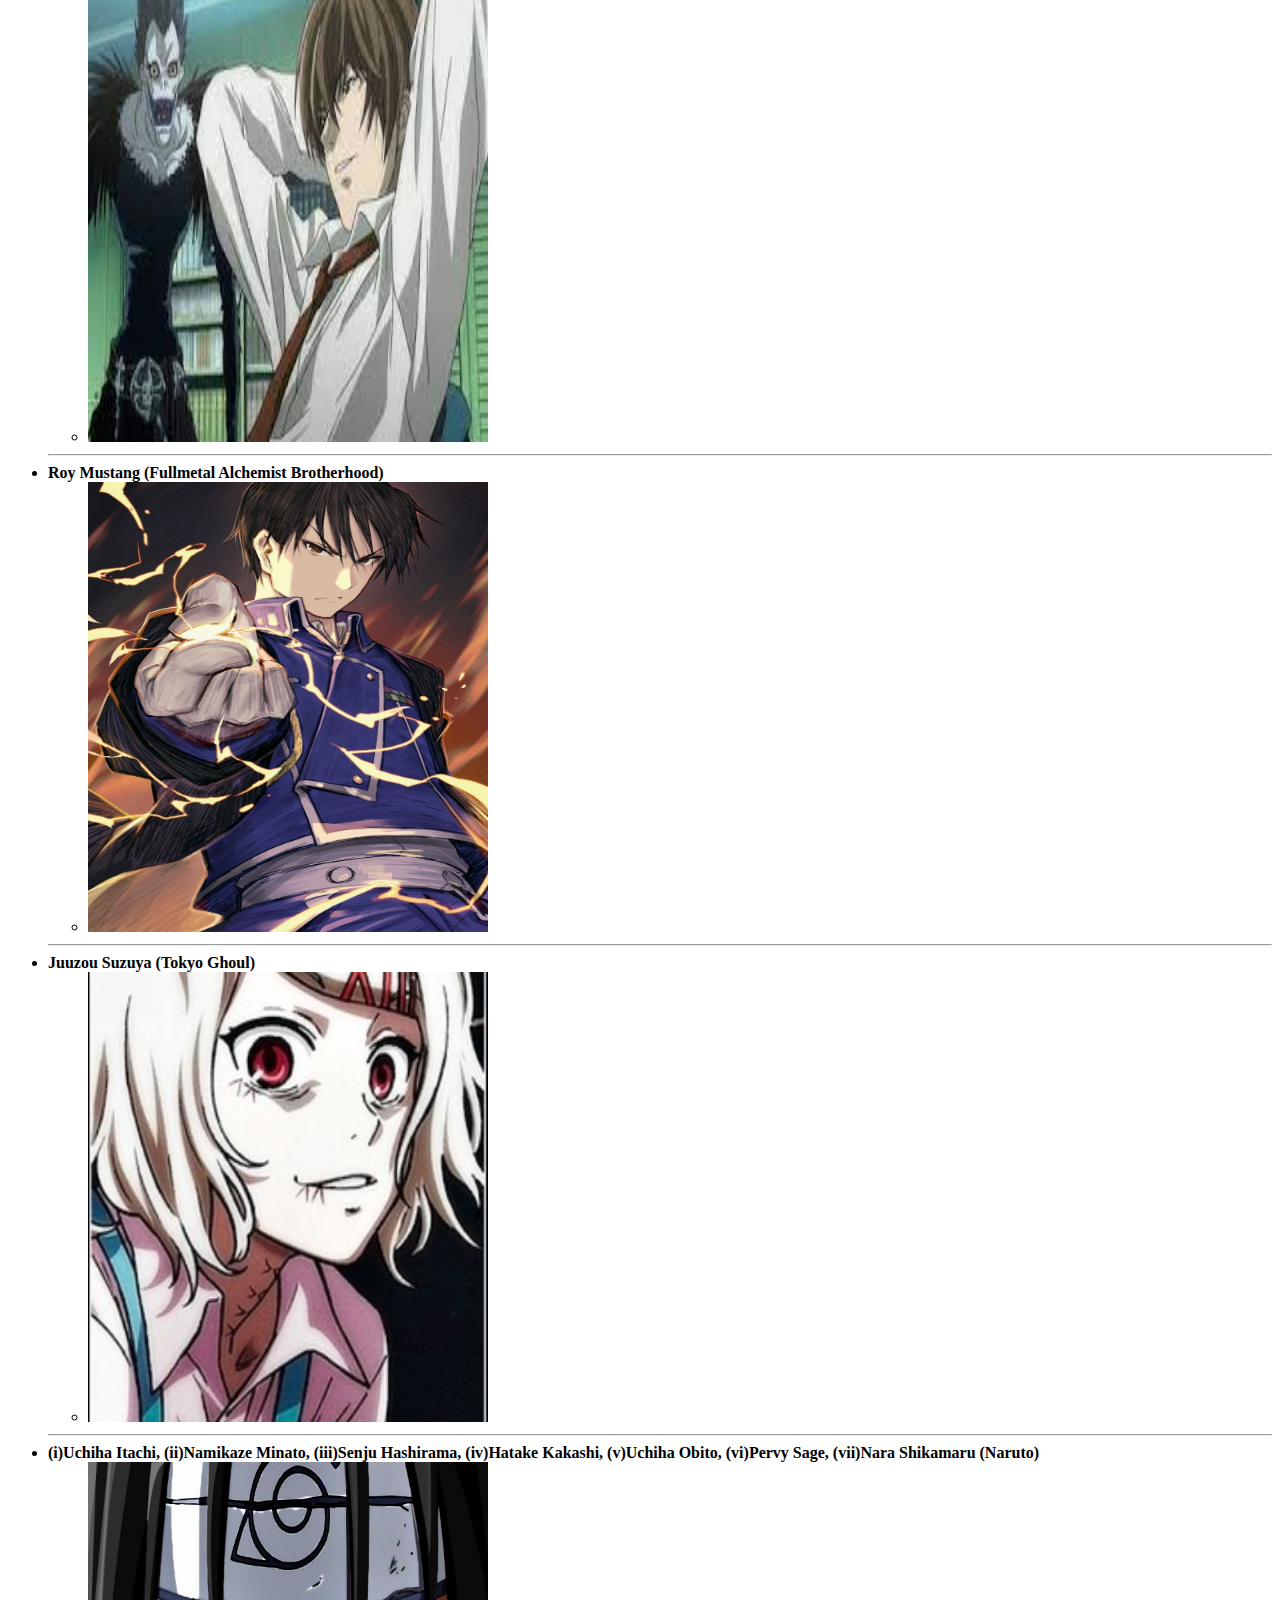
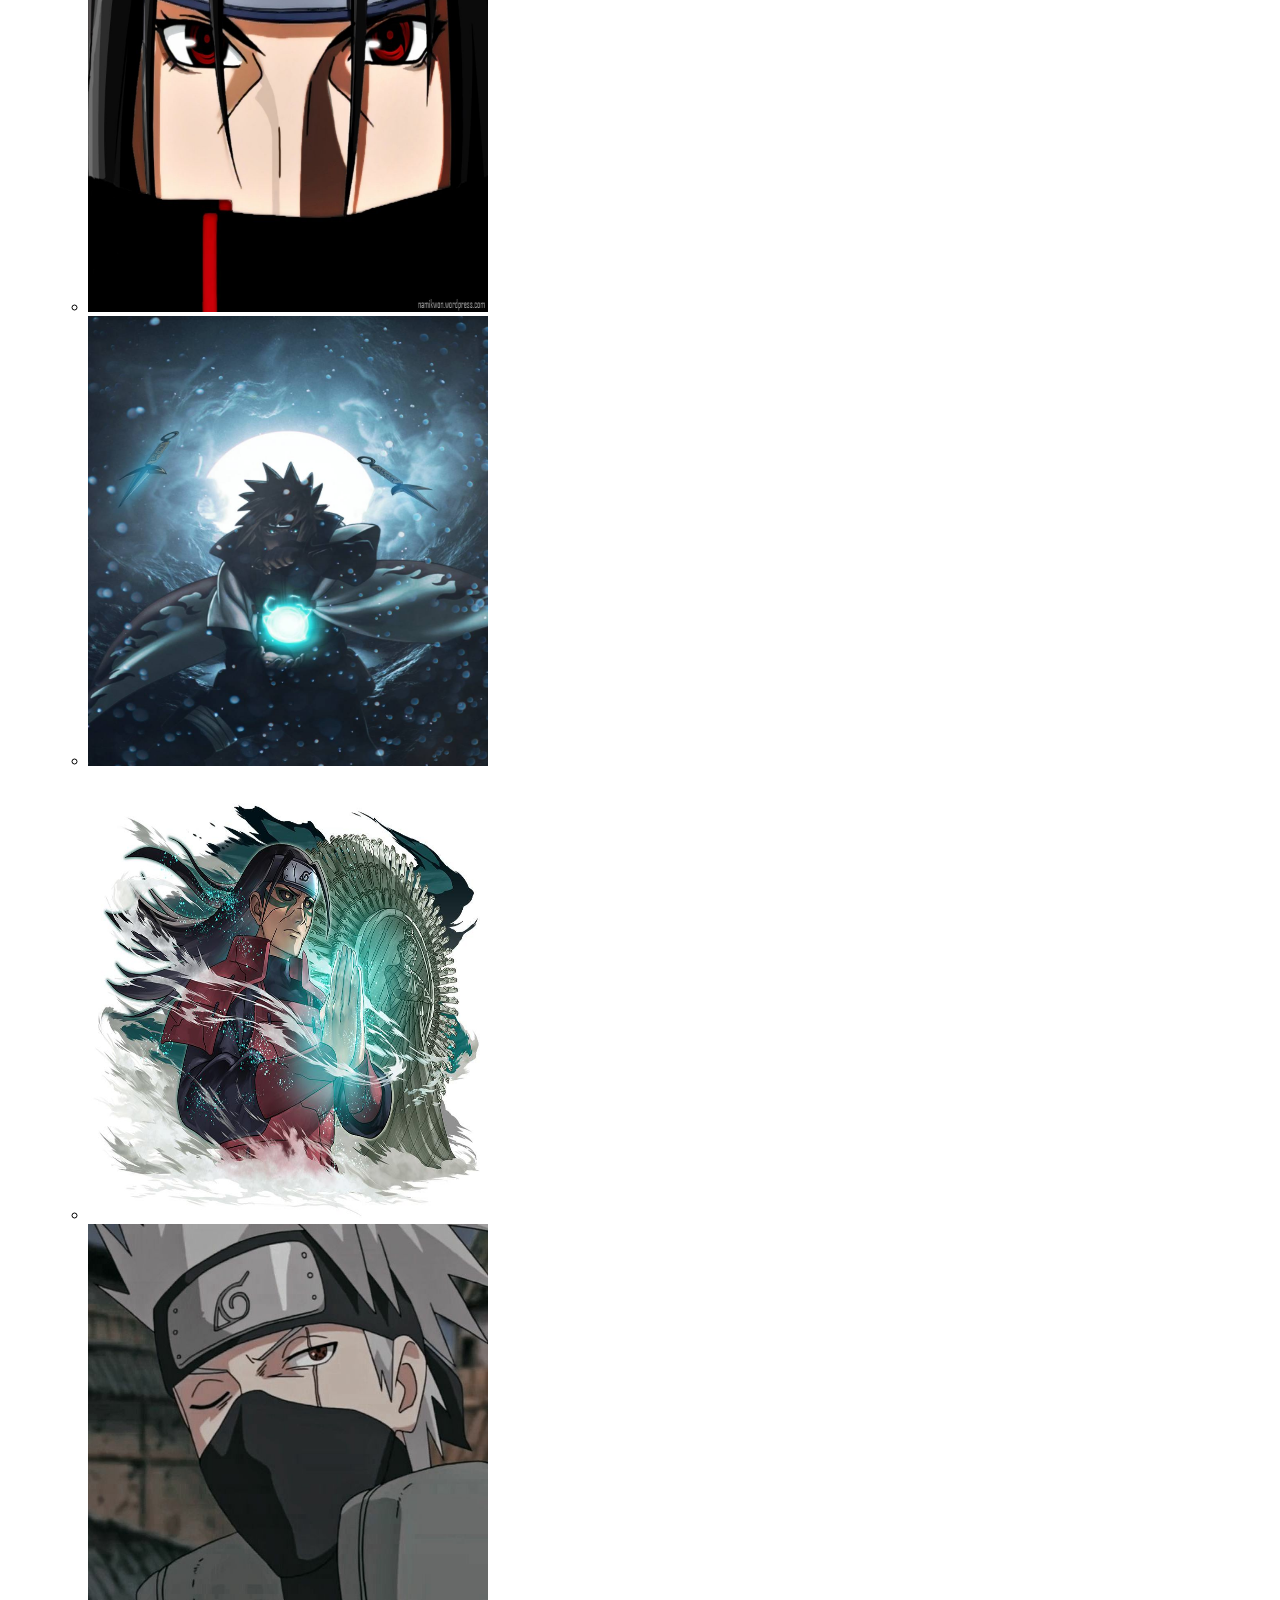
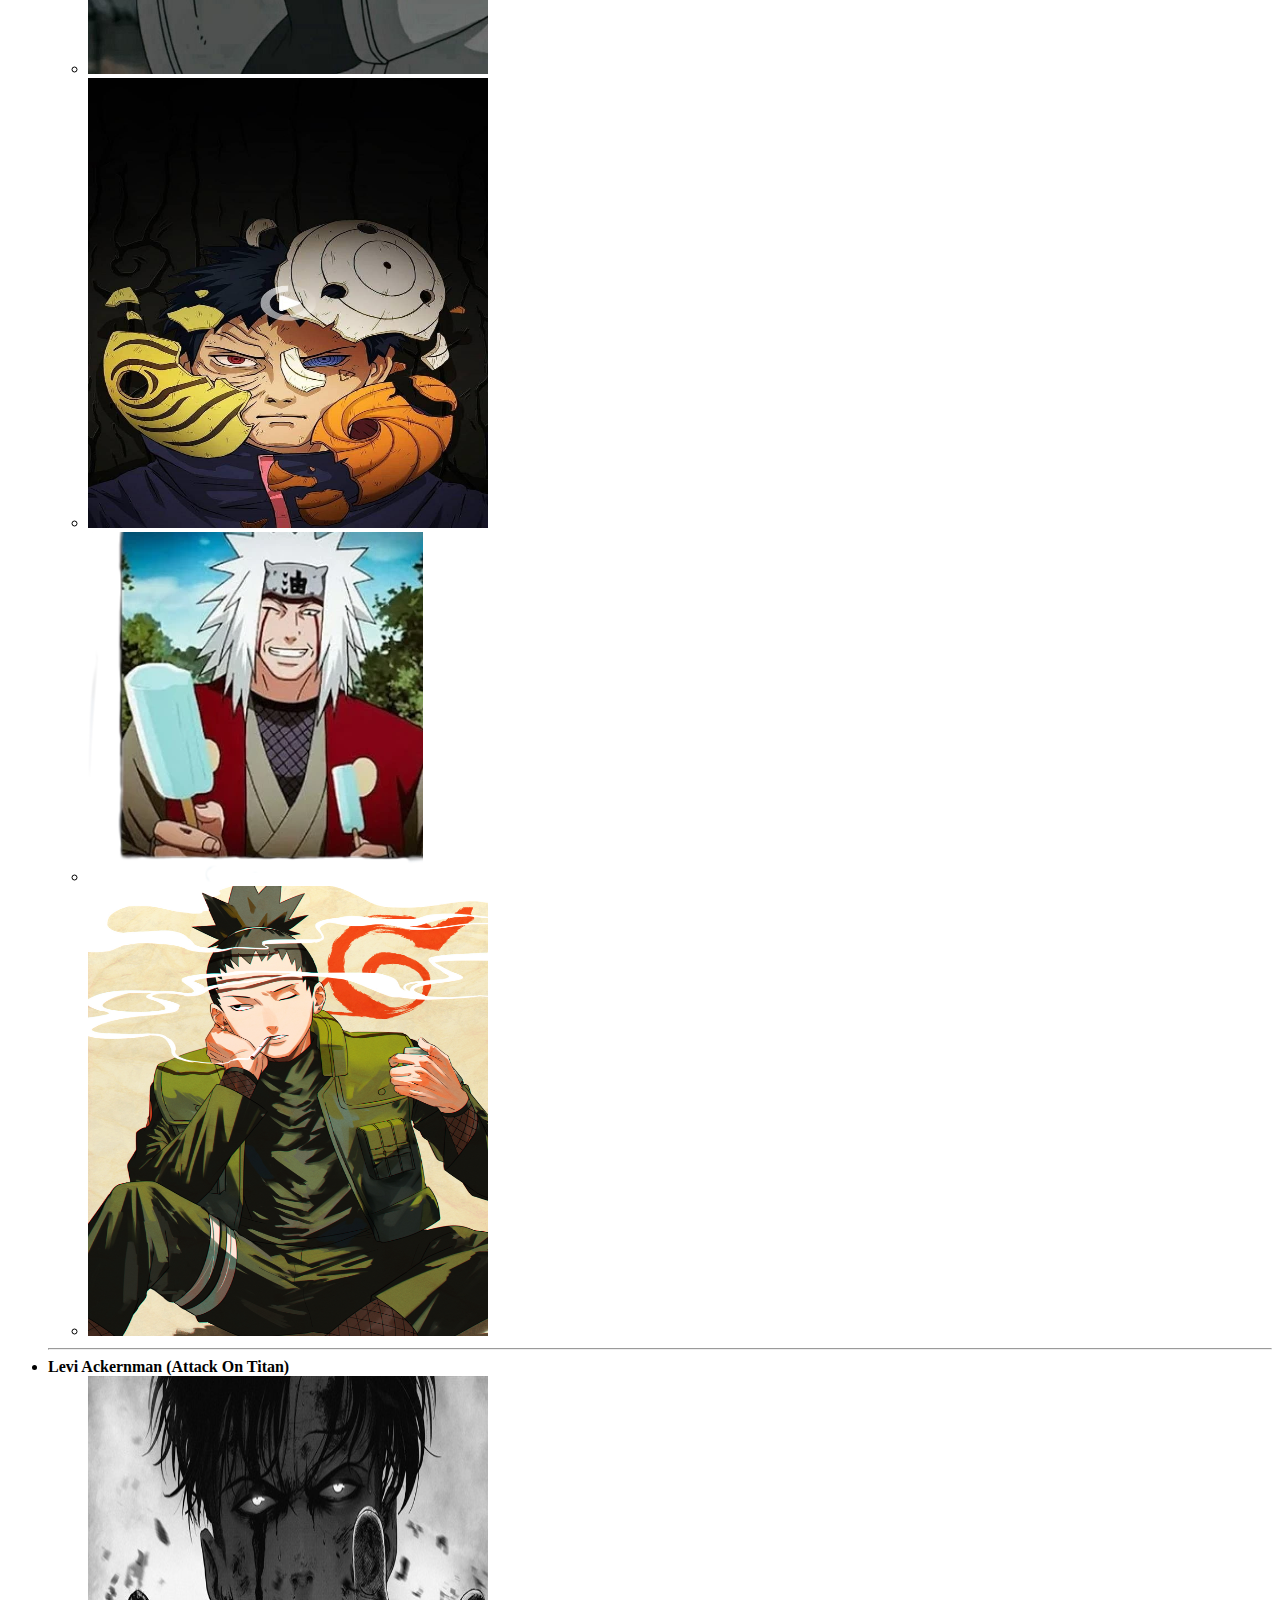
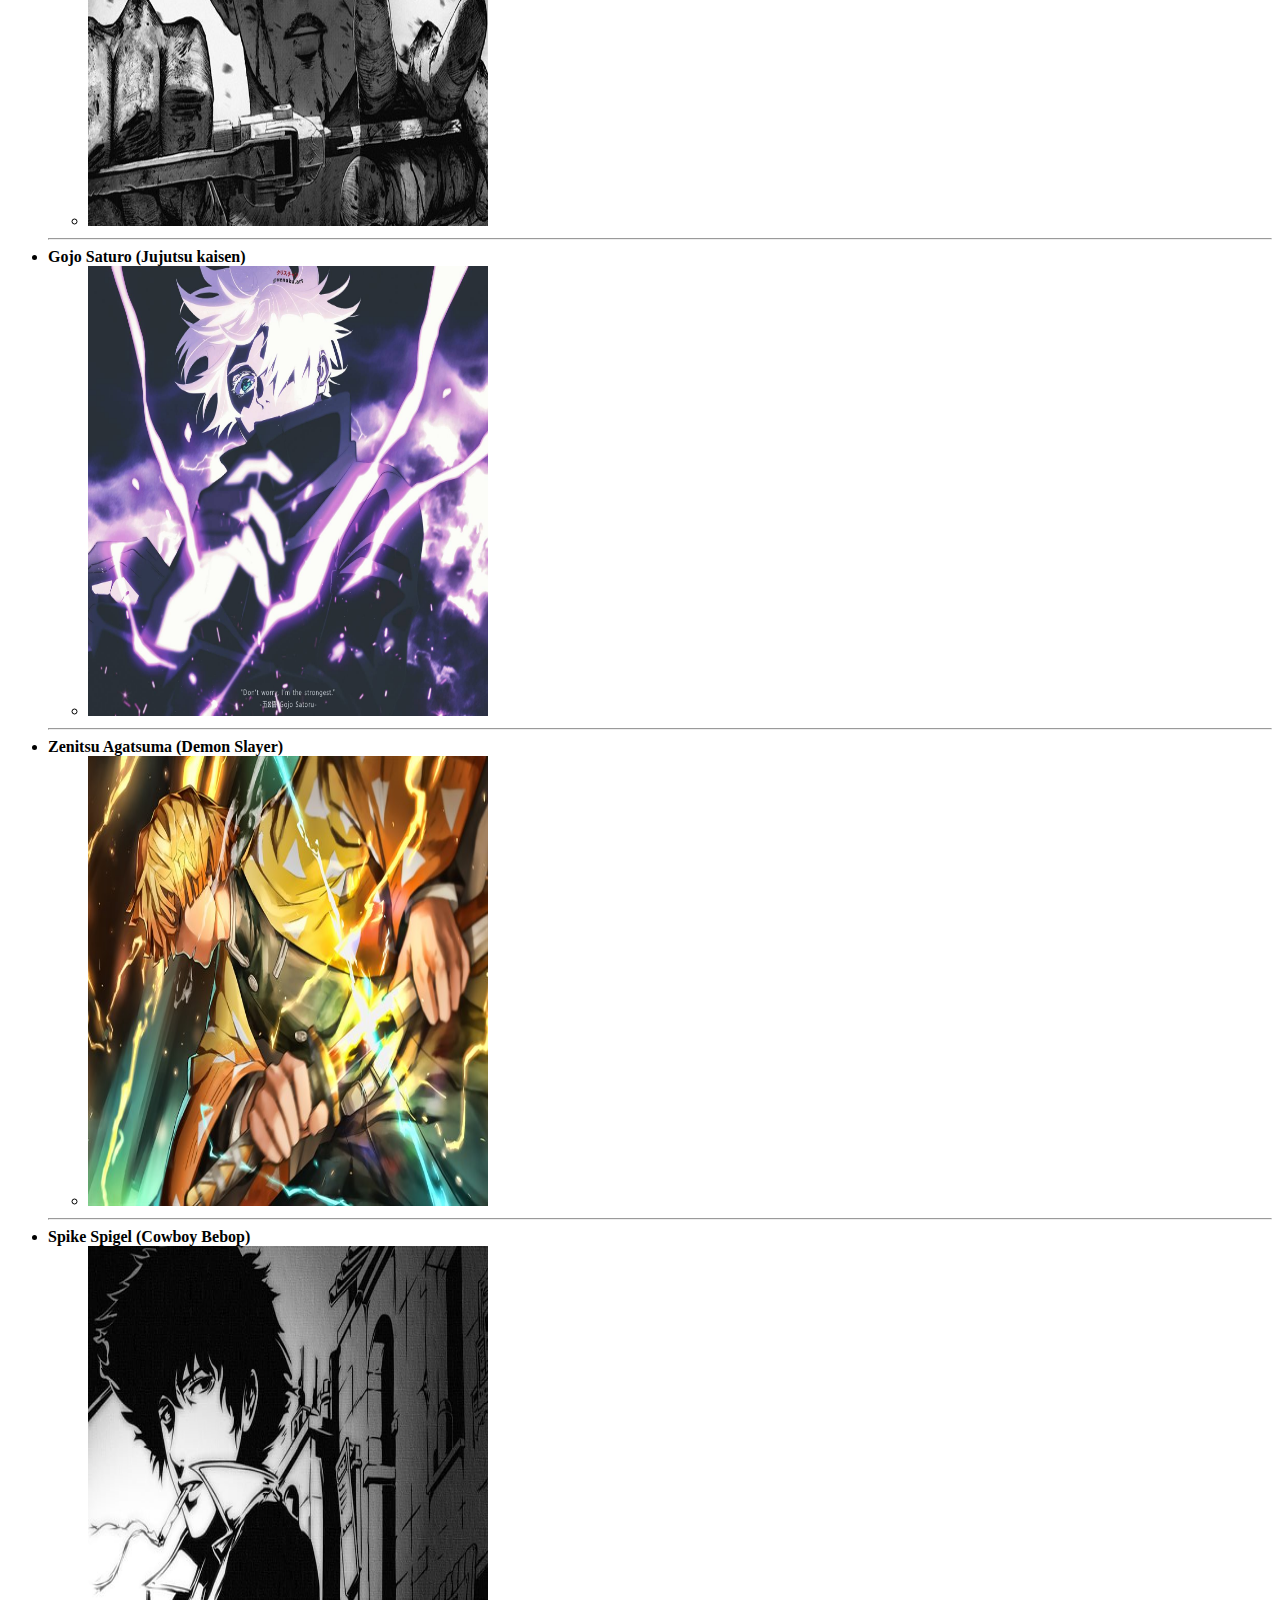
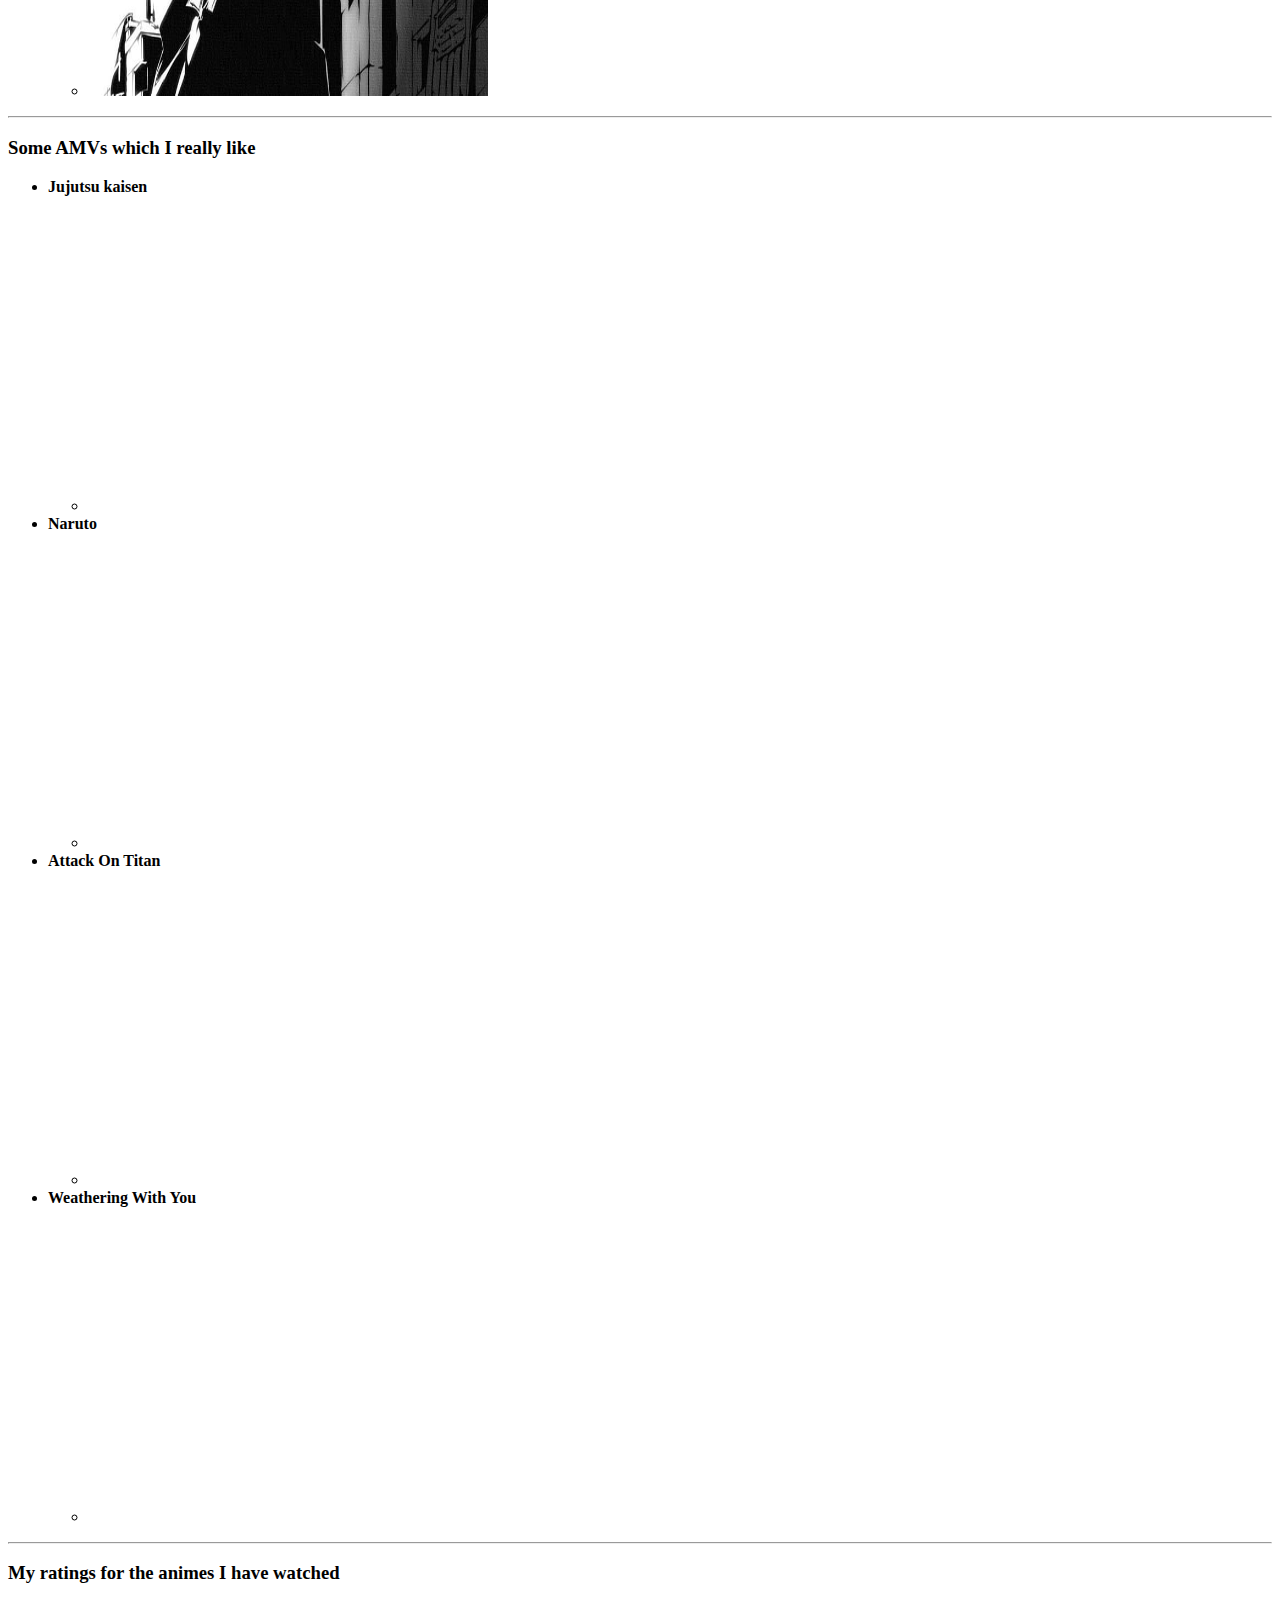
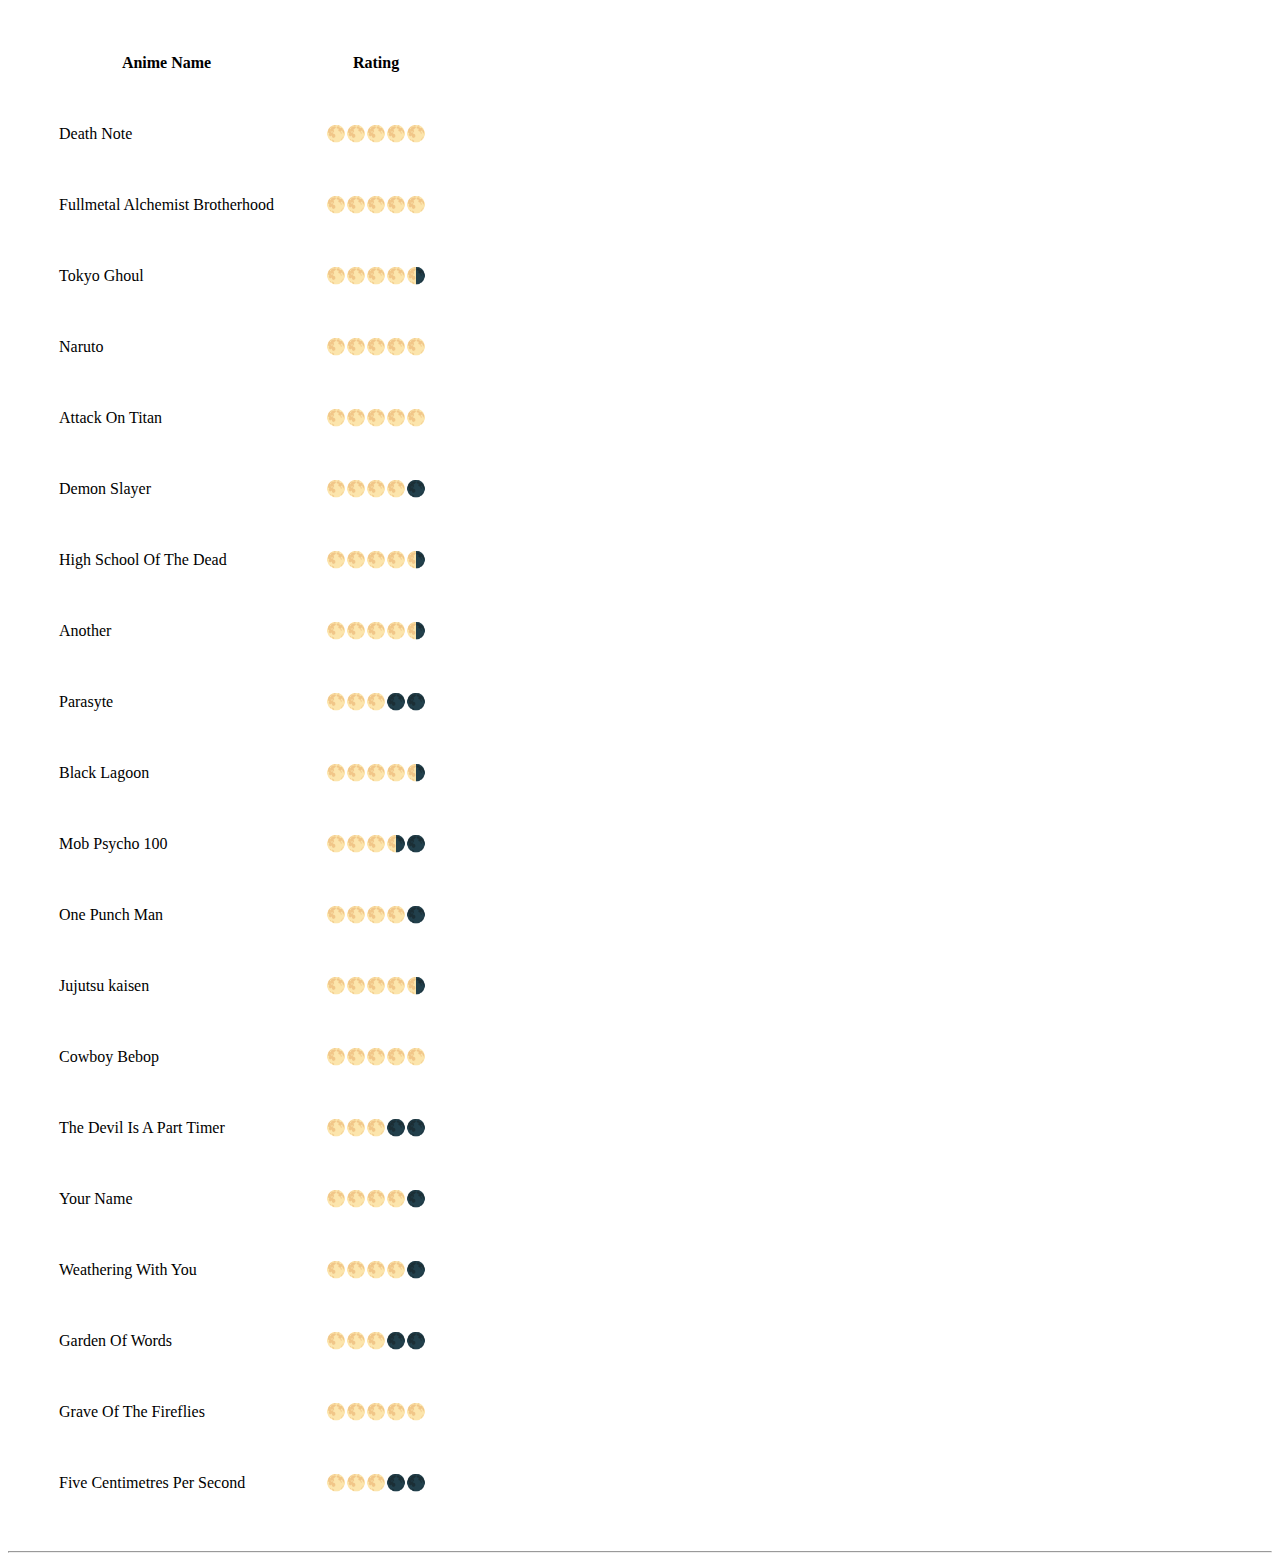
==== commit 13ee1f60: "Update index.html" ====
--- a/index.html
+++ b/index.html
@@ -3,7 +3,7 @@
 <head>
     <meta charset="UTF-8">
     <title>Nafi's personal site</title>
-    <link rel="stylesheet" href="/css/styles.css">
+    <link rel="stylesheet" href="index.css" type="text">
 </head>
 
 <body>
--- a/index.css
+++ b/index.css
@@ -0,0 +1,41 @@
+body {
+  background-color: black;
+  font-family: "Papyrus", monospace;
+  text-align: center;
+}
+
+hr {
+  border-style: dotted none none;
+  border-color: #7b113a;
+  border-width: 3px;
+  width: 30%;
+}
+
+img {
+  border-radius: 50%;
+  display: block;
+  margin-left: auto;
+  margin-right: auto;
+}
+ul {
+  color: #810000;
+  font-size: x-large;
+}
+
+h1 {
+  color: #e0ece4;
+}
+h2 {
+  color: #e0ece4;
+}
+h3 {
+  color: #e0ece4;
+}
+
+table {
+  color: #e0ece4;
+}
+table.center {
+  margin-left: auto;
+  margin-right: auto;
+}
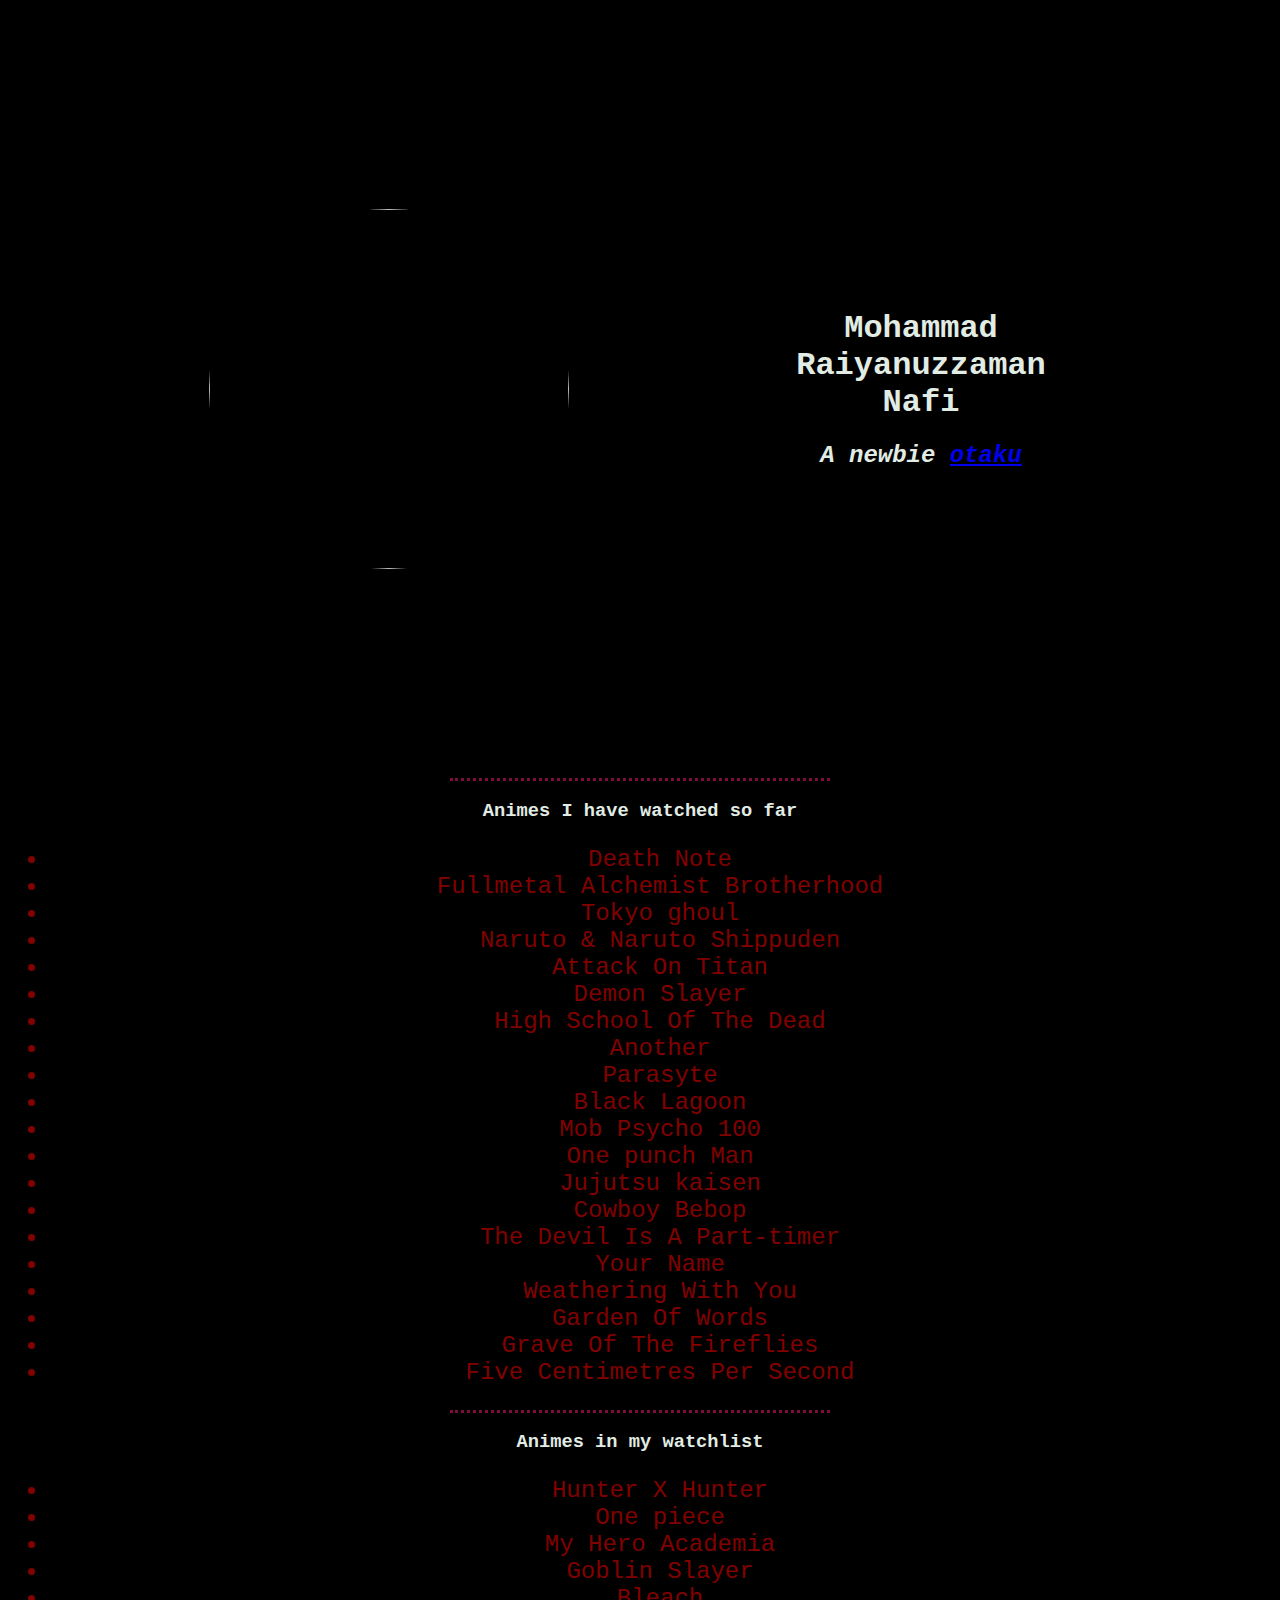
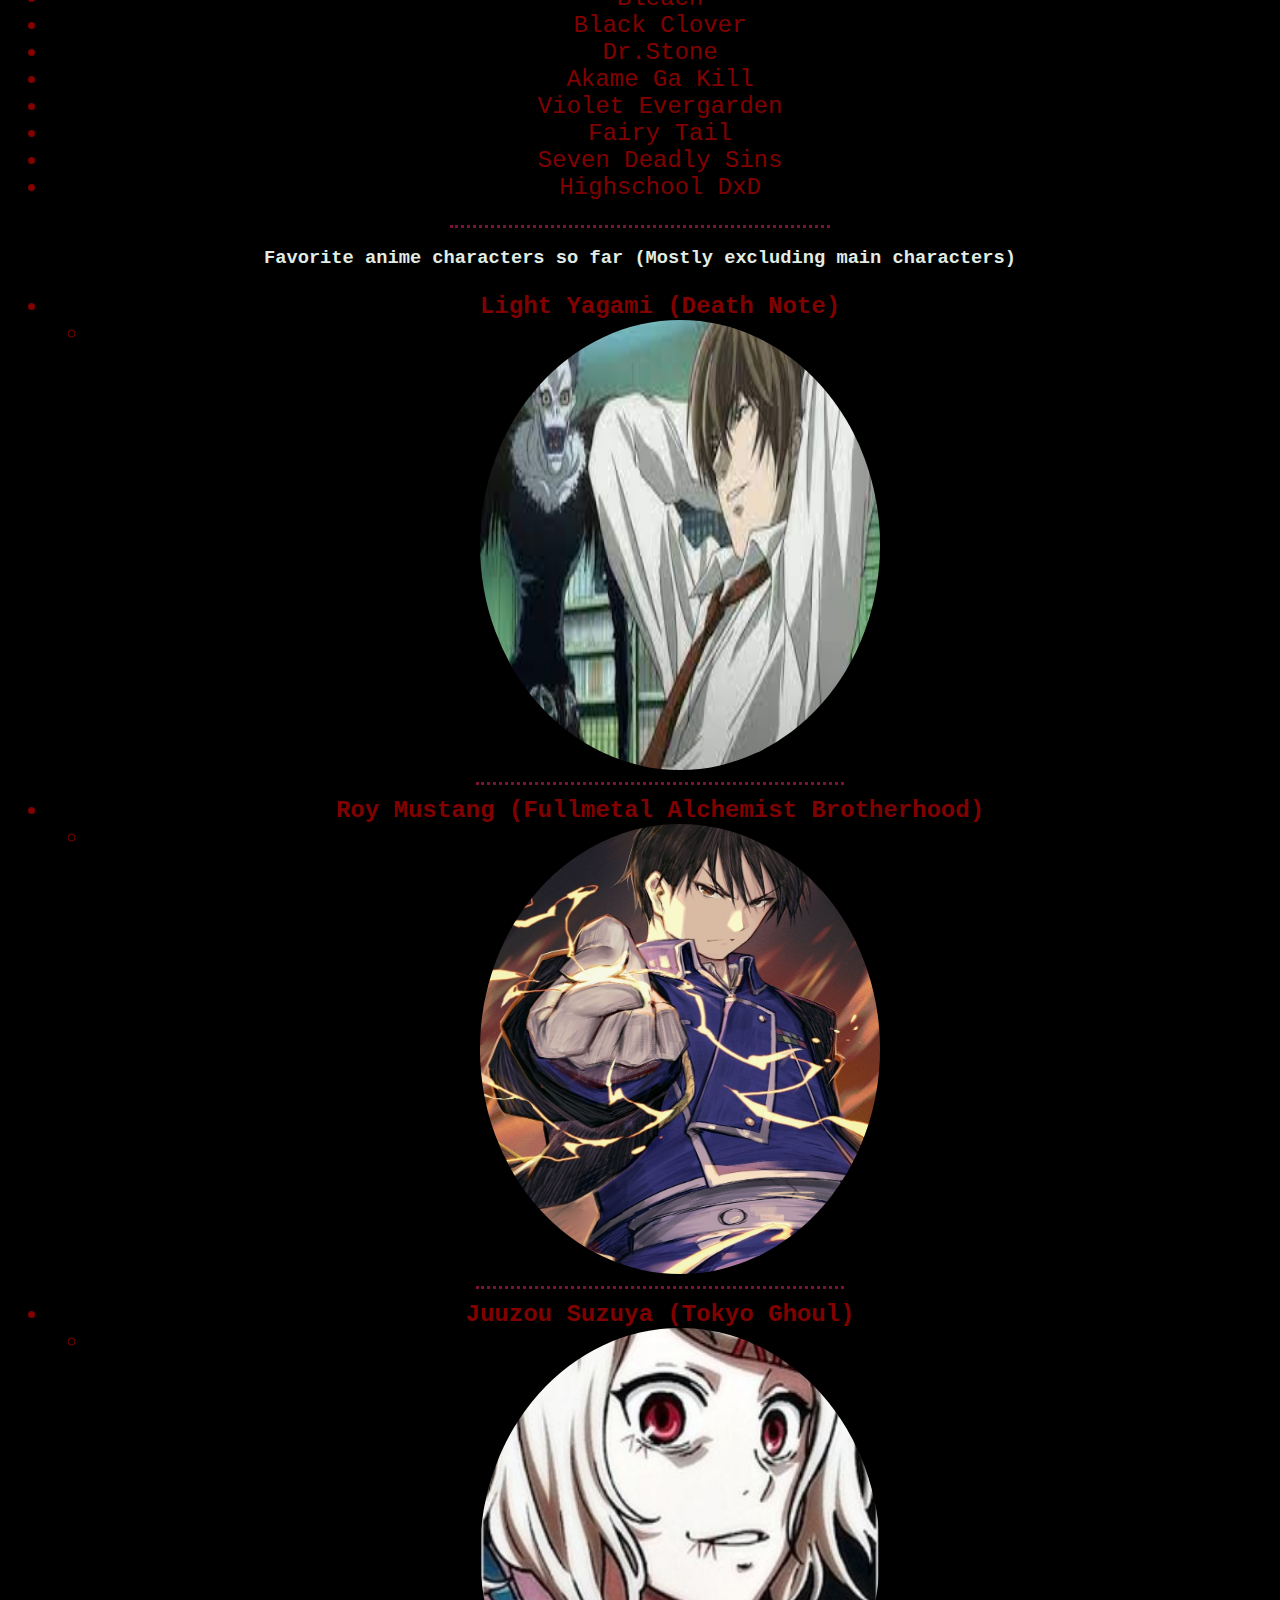
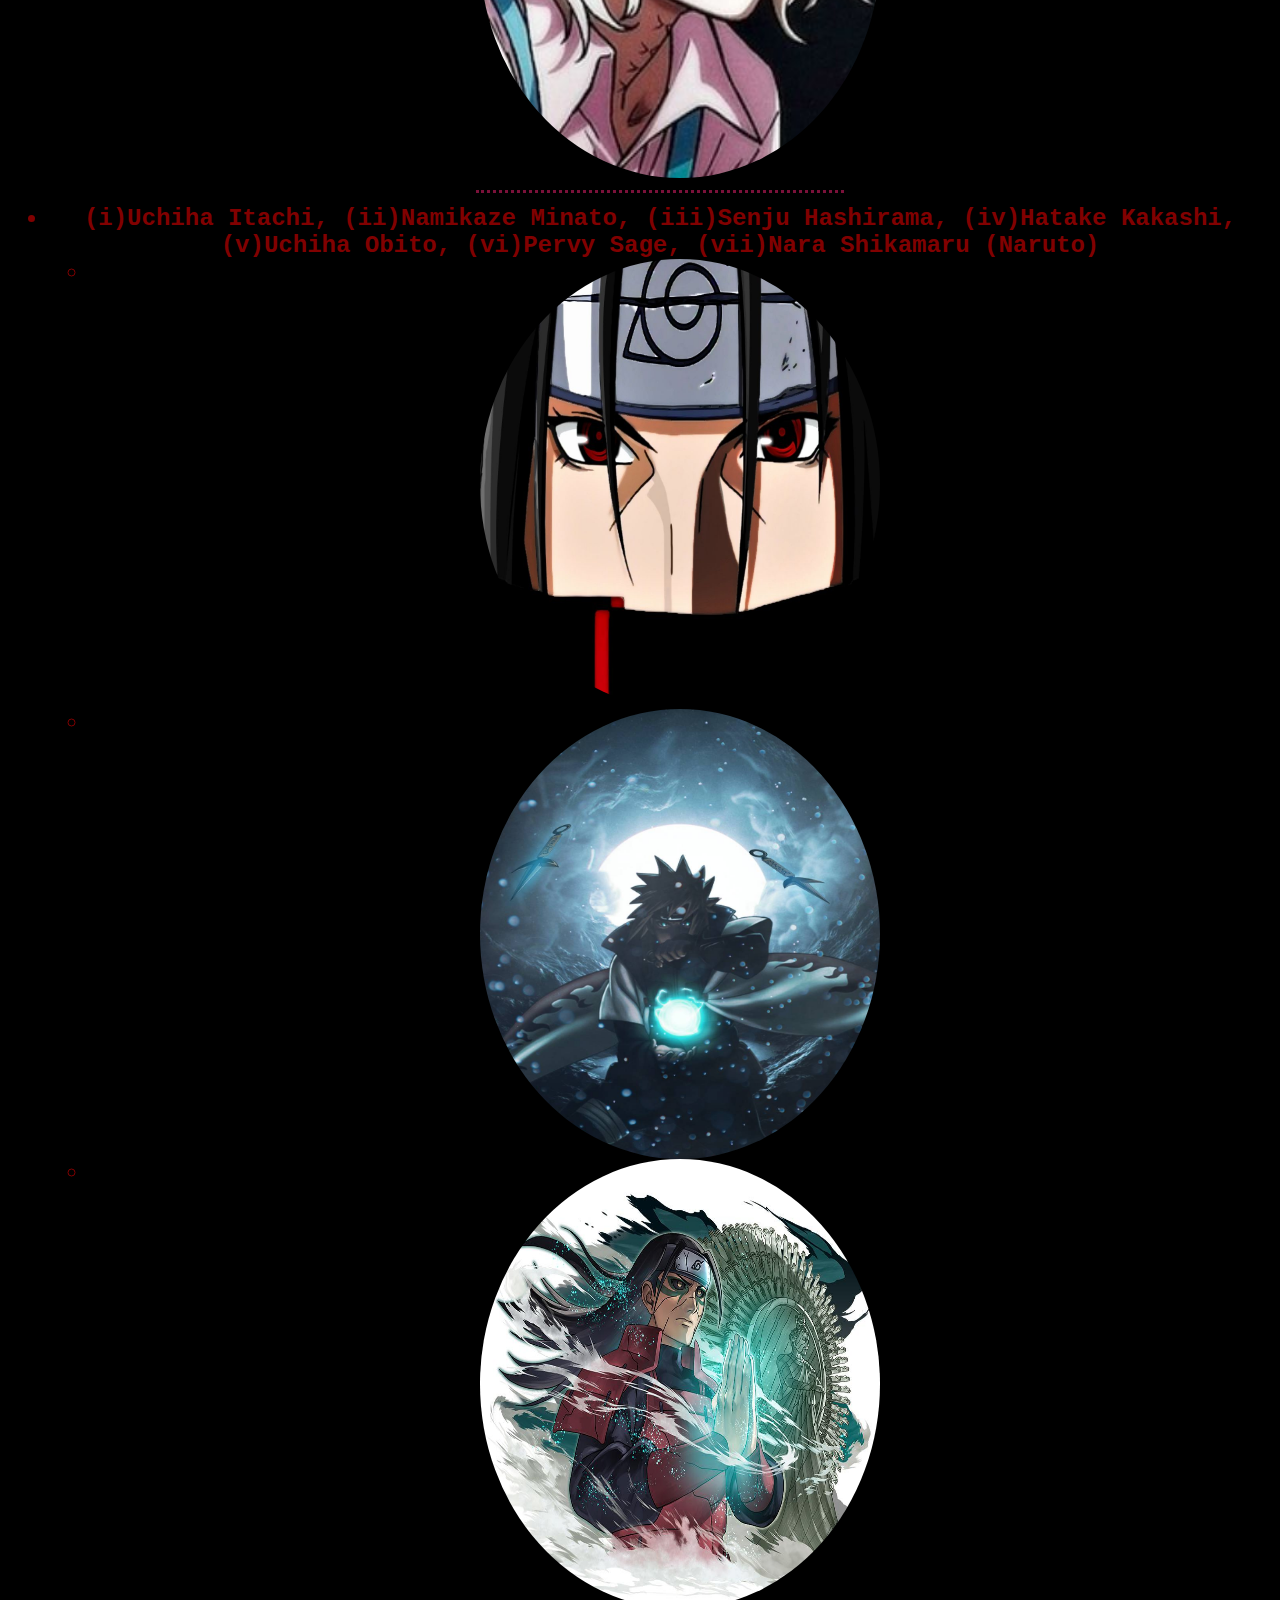
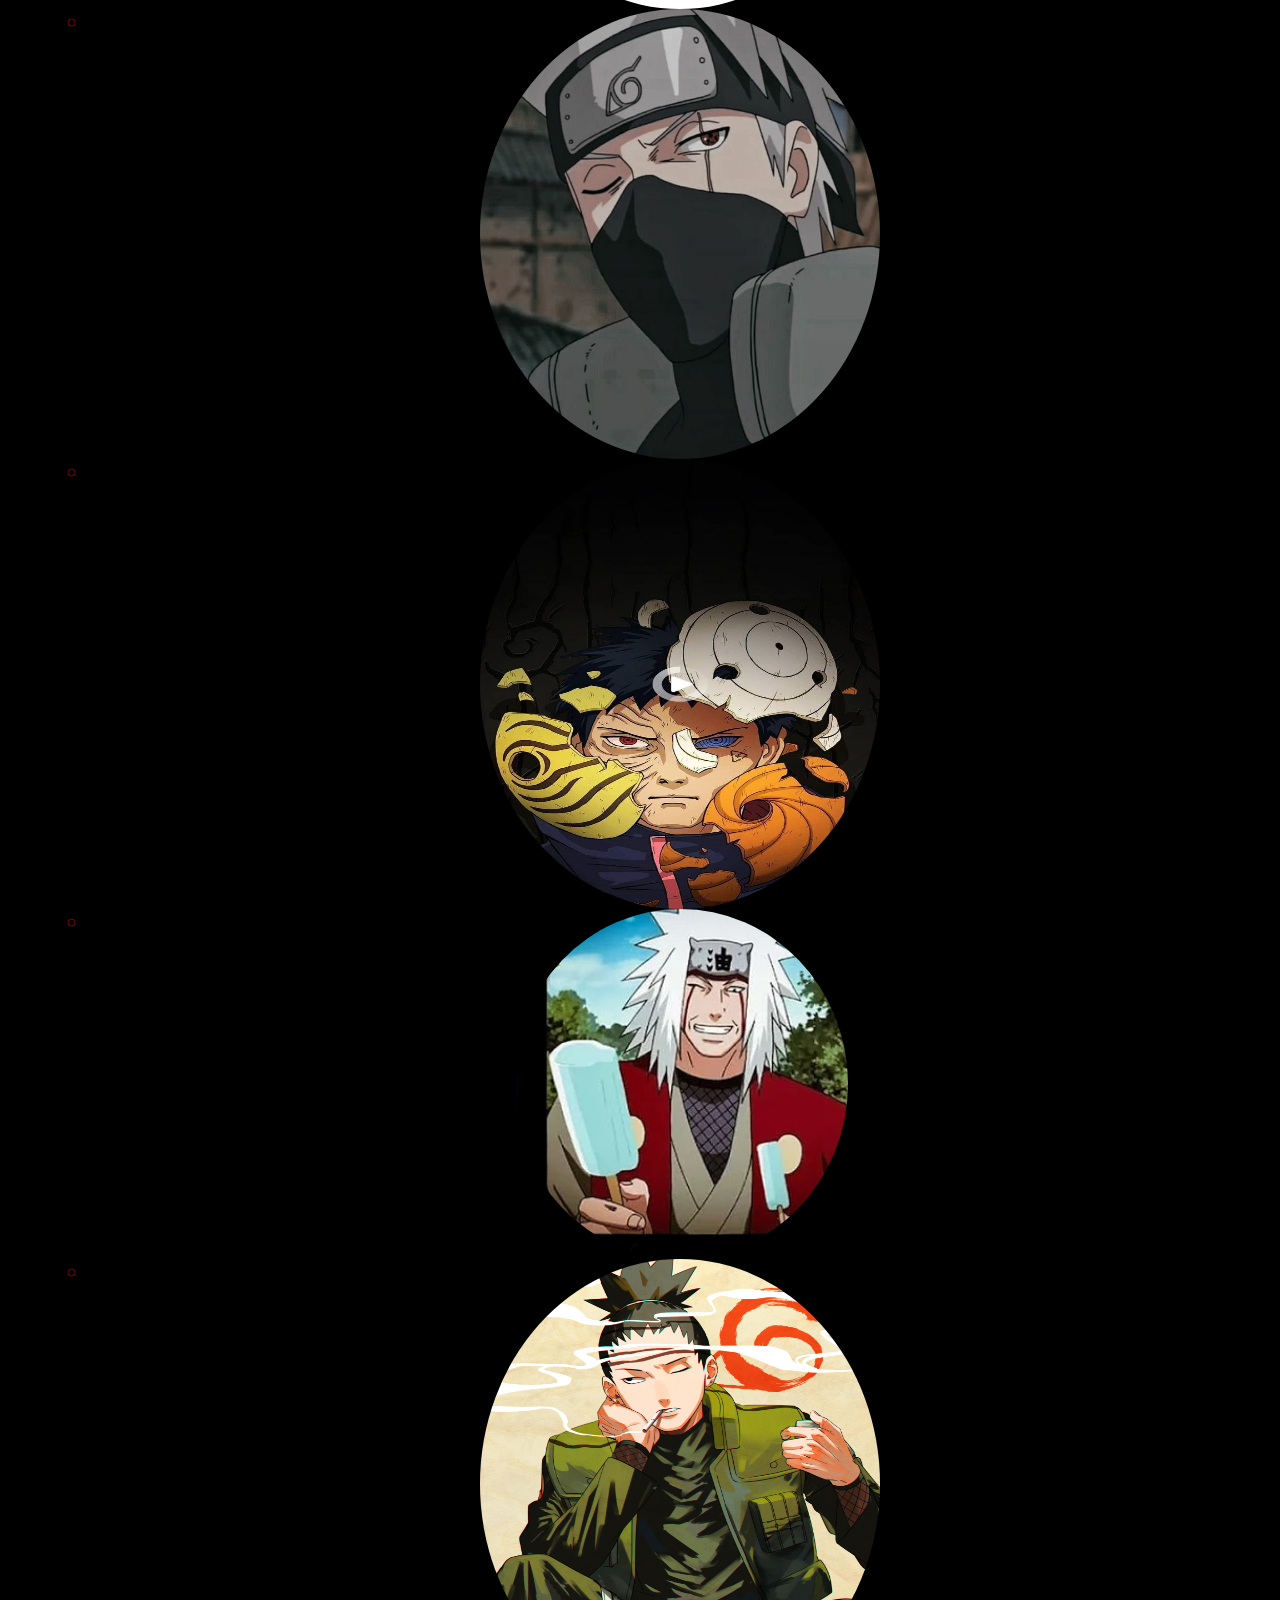
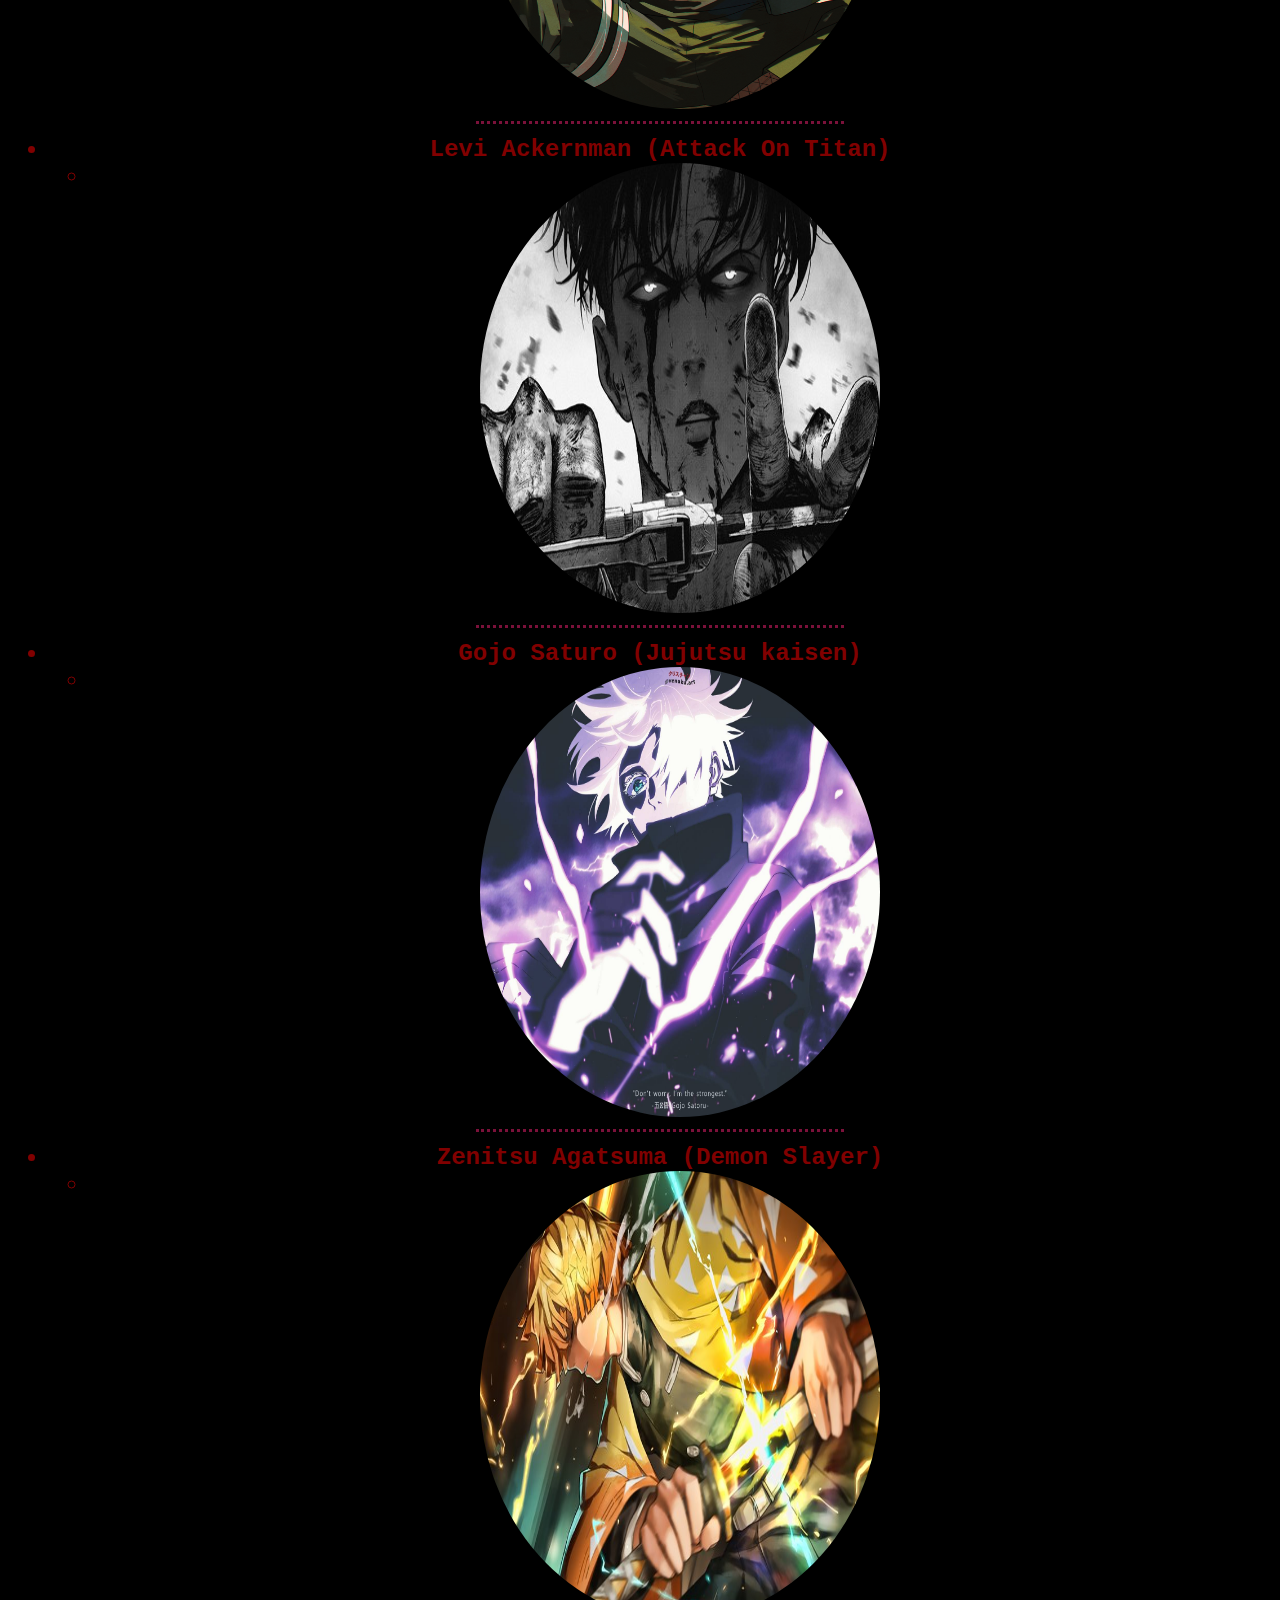
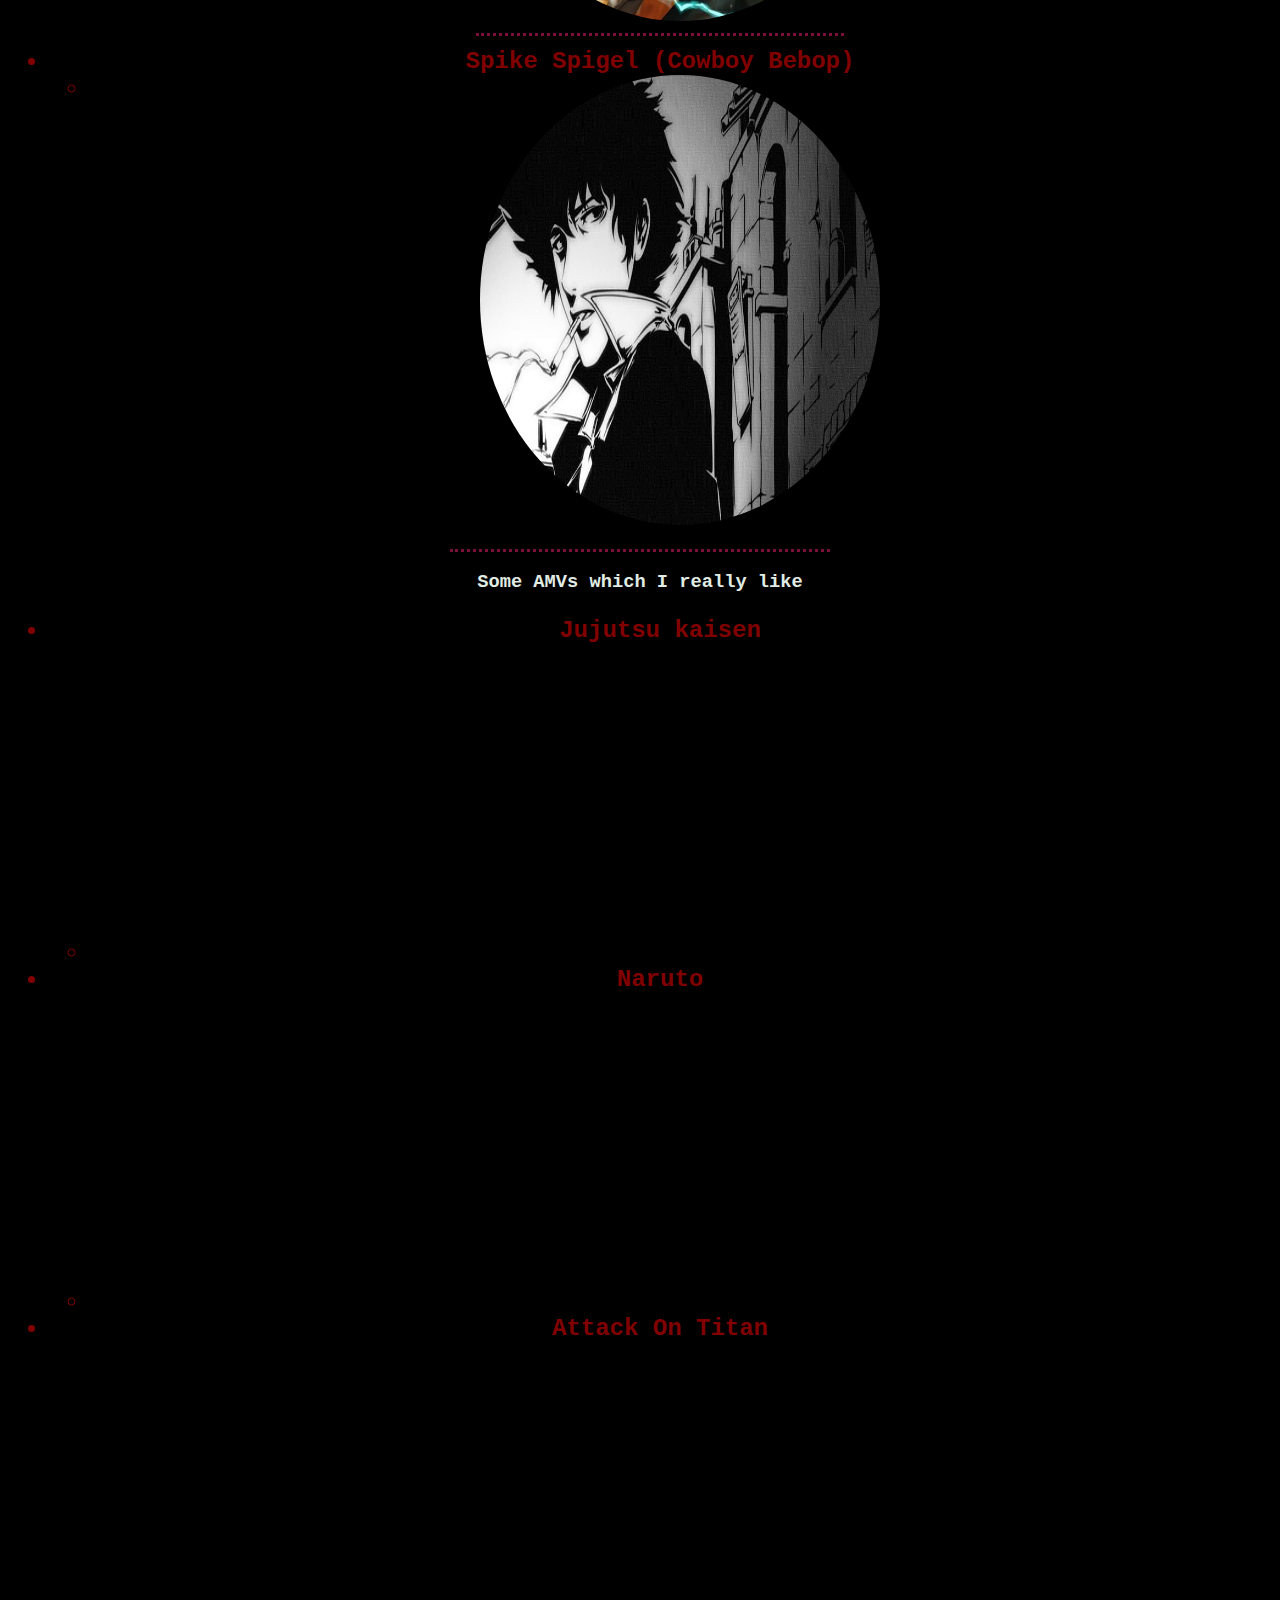
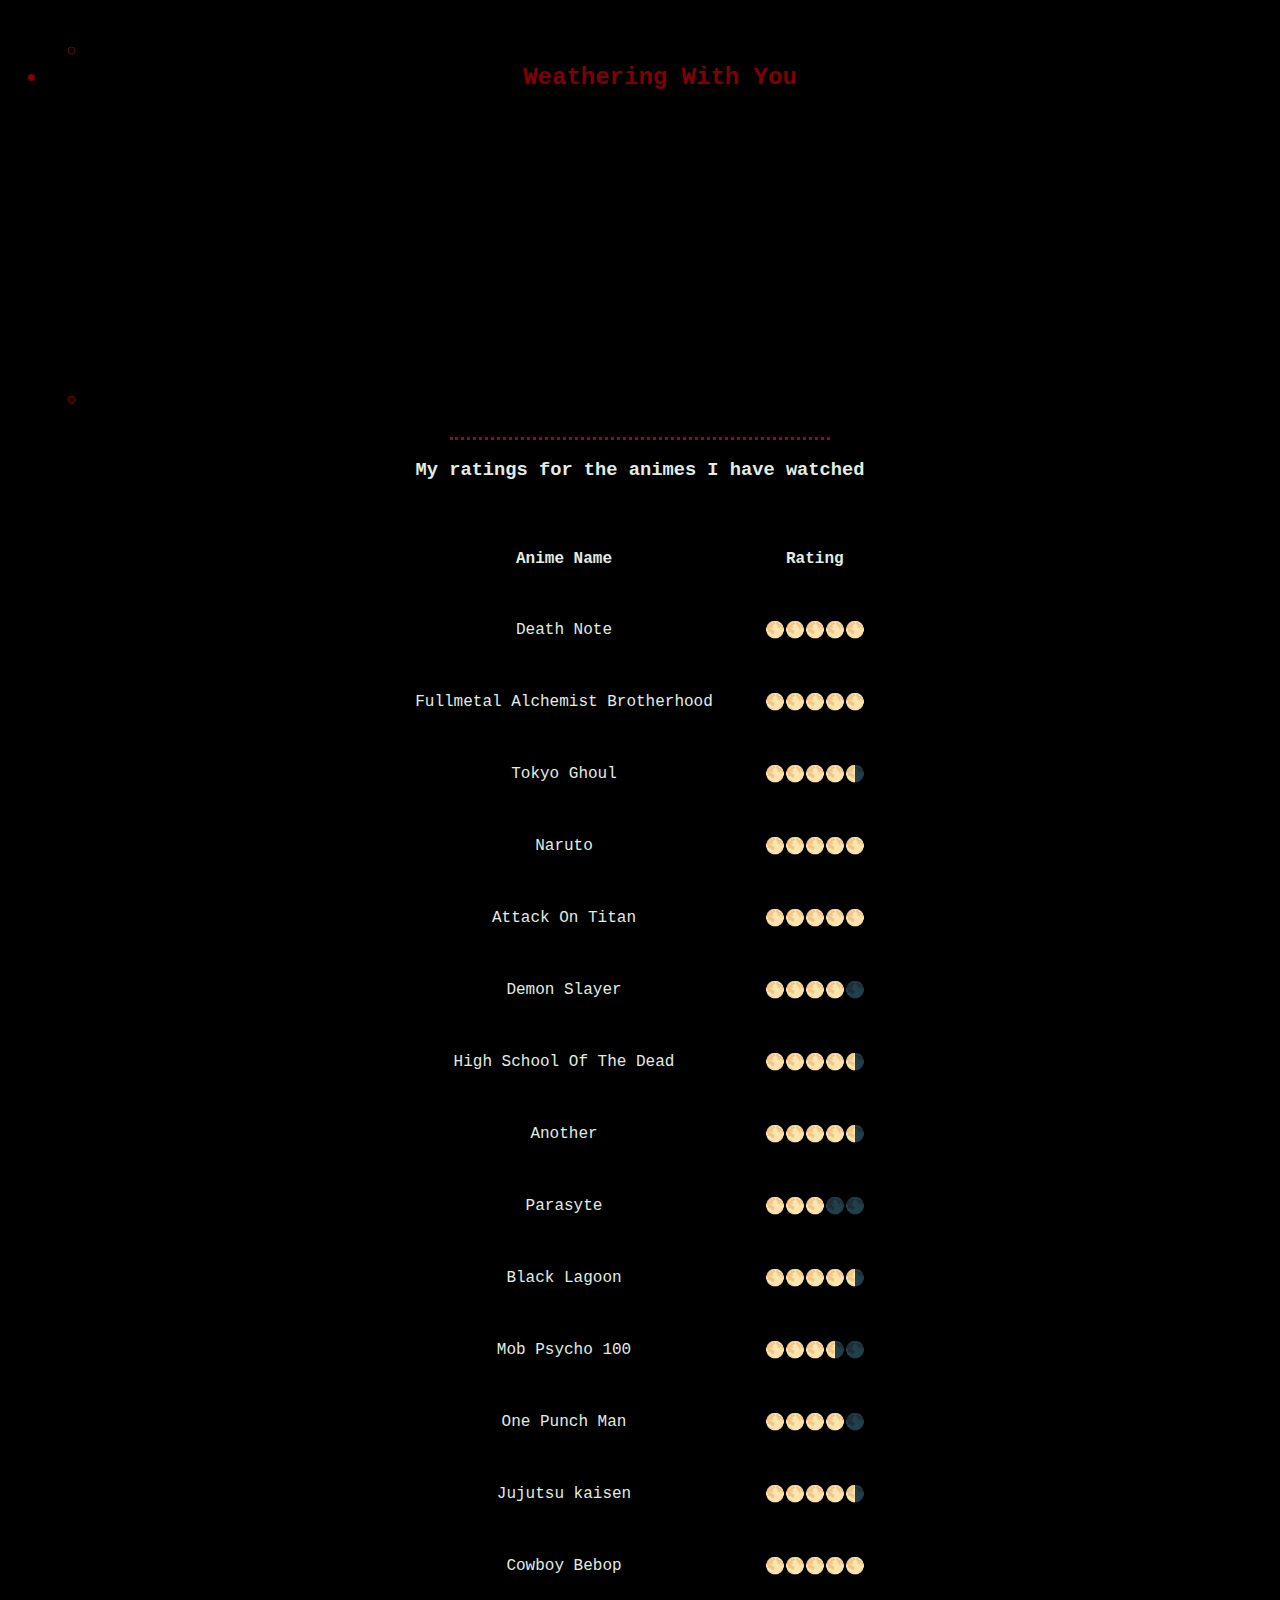
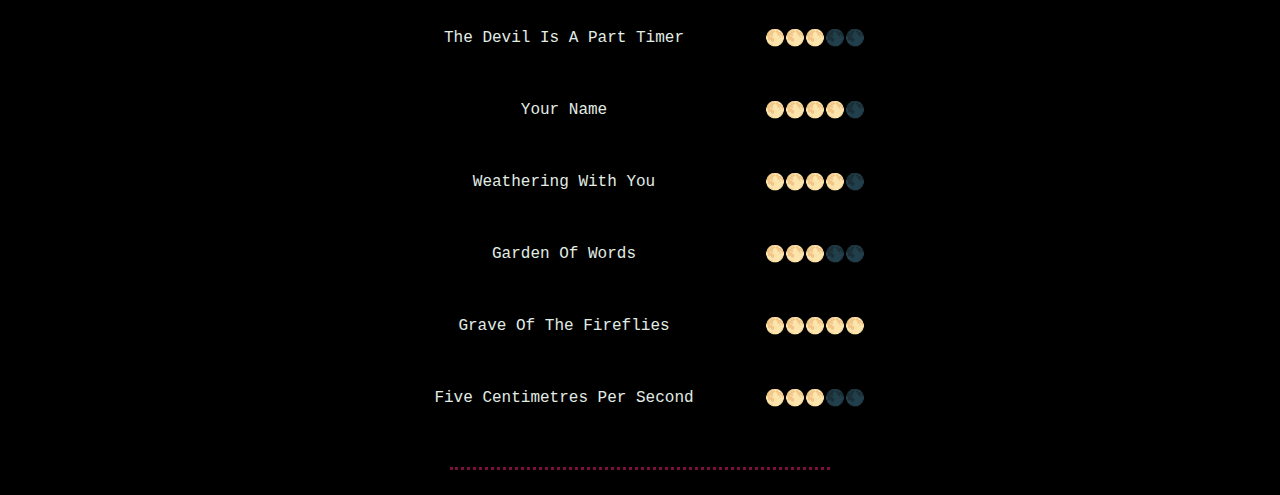
==== commit ed4149df: "Update index.html" ====
--- a/index.html
+++ b/index.html
@@ -3,7 +3,7 @@
 <head>
     <meta charset="UTF-8">
     <title>Nafi's personal site</title>
-    <link rel="stylesheet" href="index.css" type="text">
+    <link rel="stylesheet" href="index.css" type="text/css">
 </head>
 
 <body>
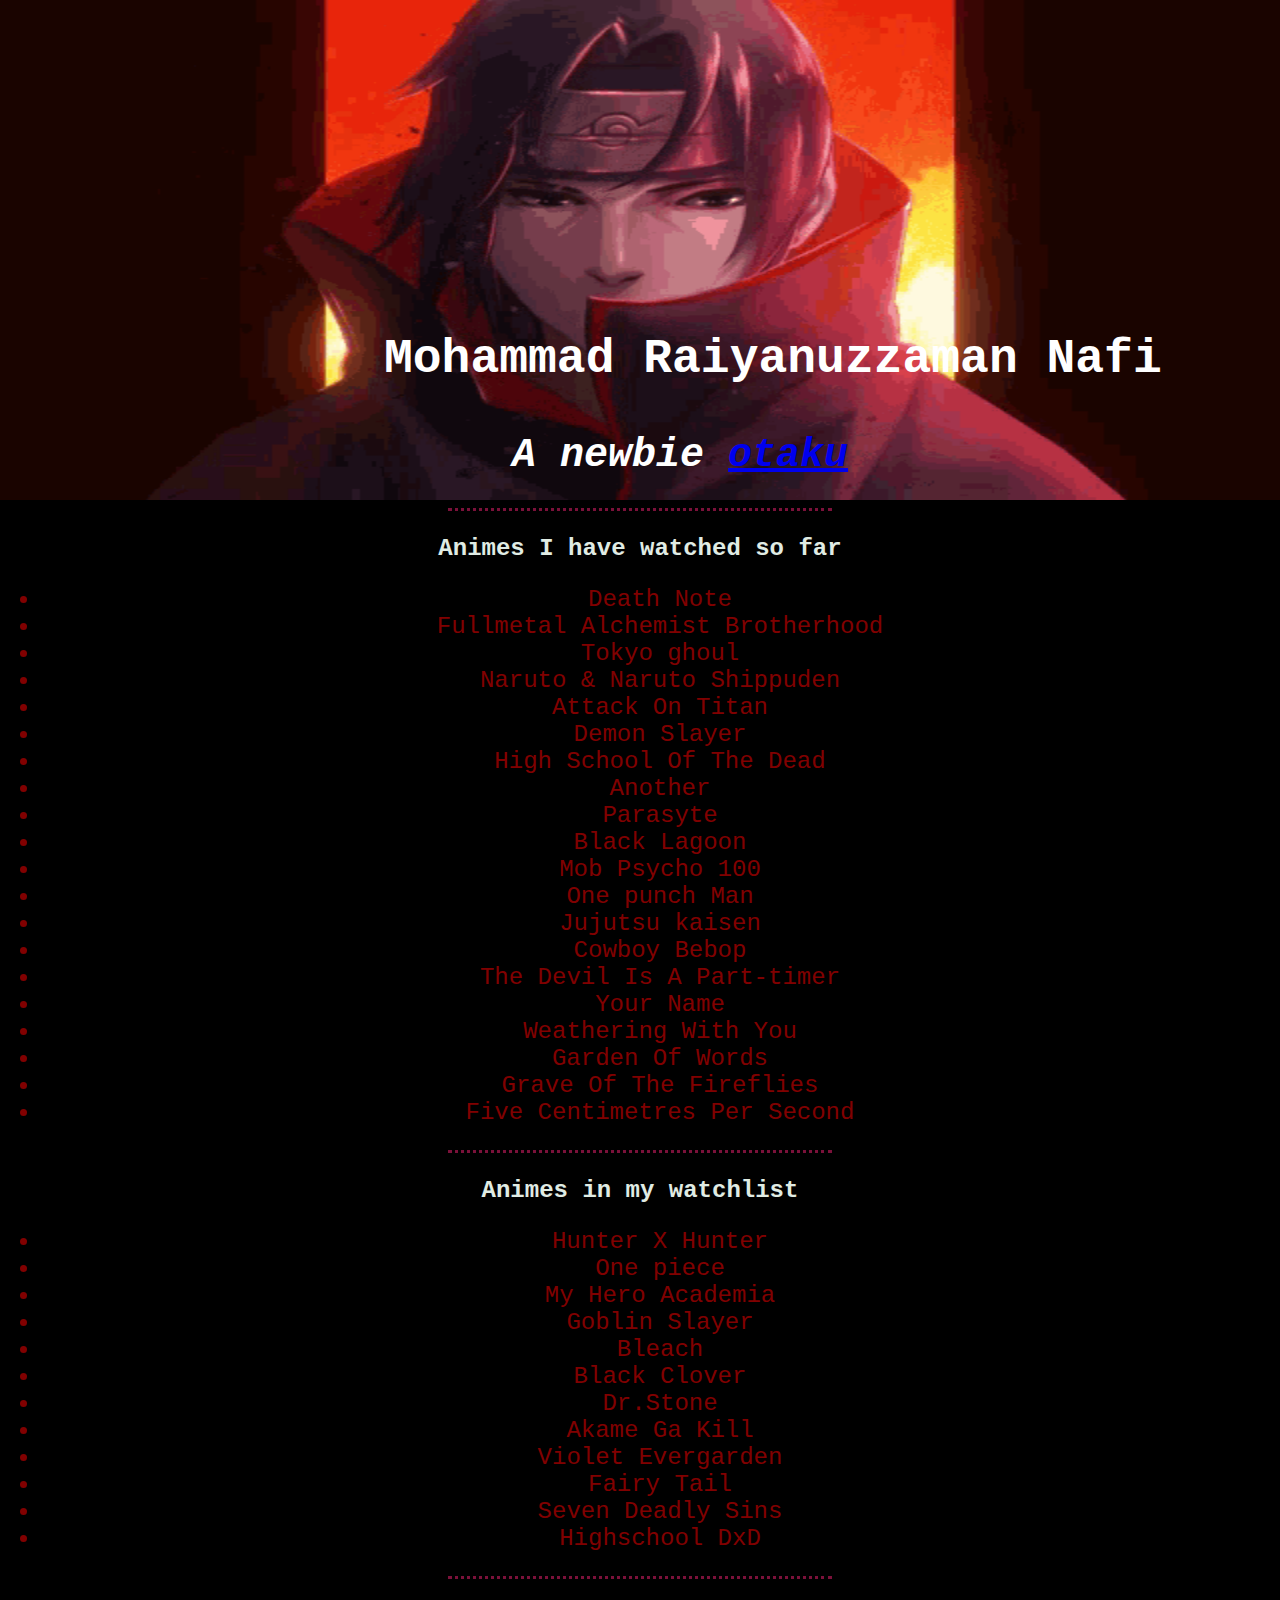
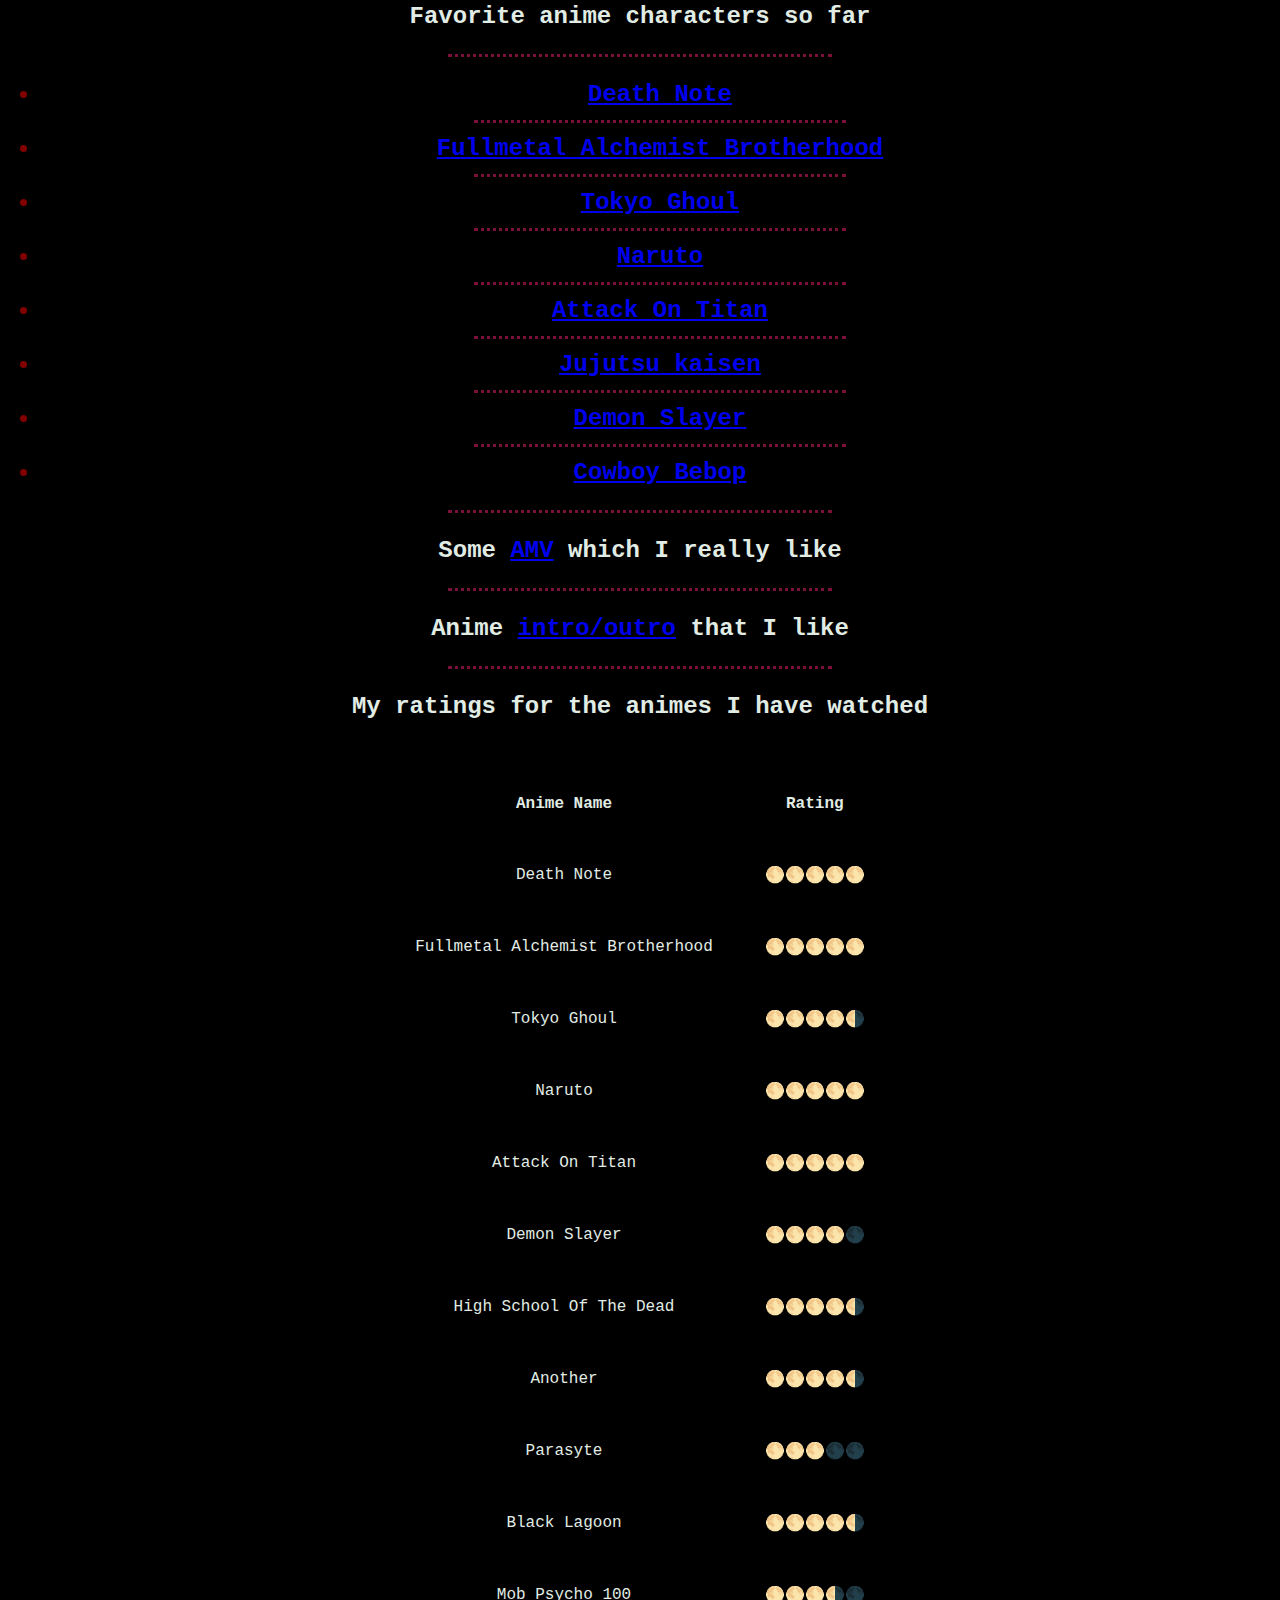
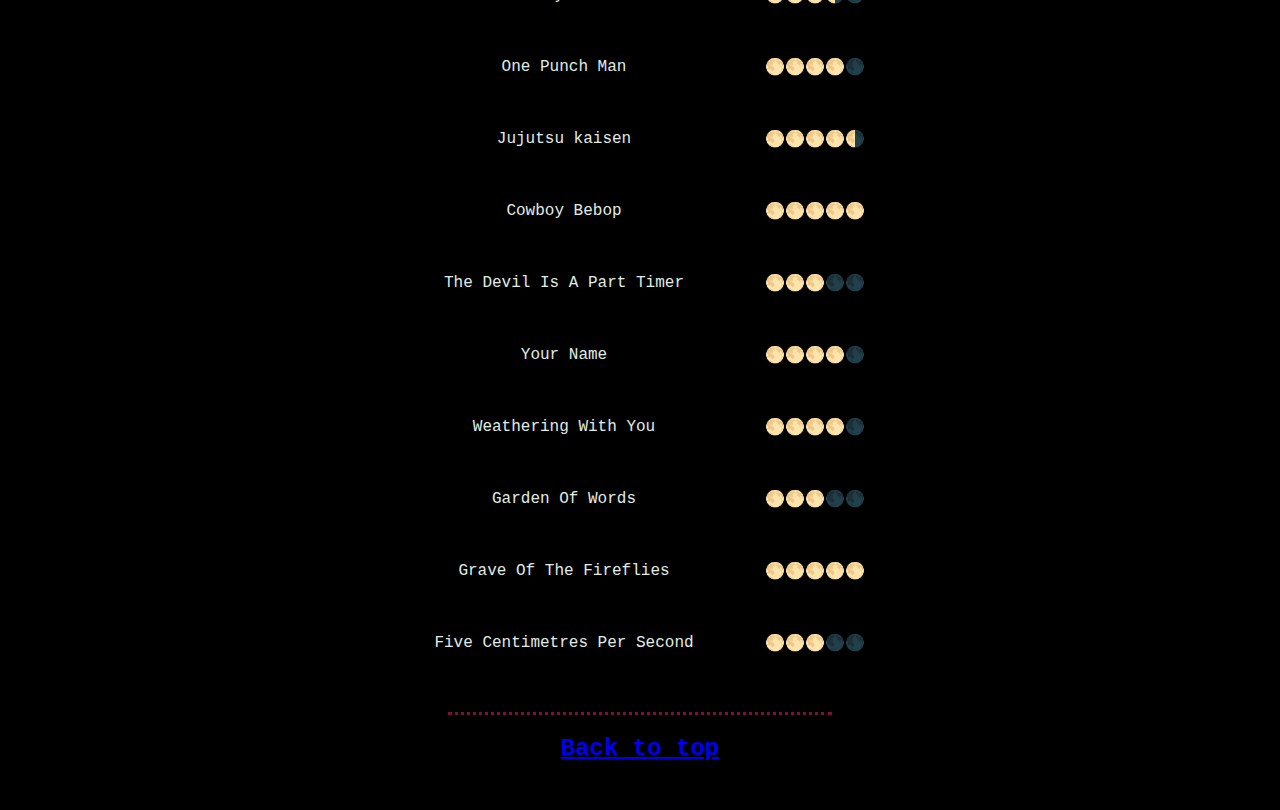
==== commit d0486da4: "Rename animelist.html to index.html" ====
--- a/index.html
+++ b/index.html
@@ -3,17 +3,16 @@
 <head>
     <meta charset="UTF-8">
     <title>Nafi's personal site</title>
-    <link rel="stylesheet" href="index.css" type="text/css">
+    <link rel="stylesheet" type="text/css" href="styles.css">
+    <link rel="icon" type="image/x-icon" href="favicon.ico?v=2">
 </head>
 
 <body>
-    <table cellspacing="200px">
-        <tr>
-            <td><img src="images/circle-cropped.png" width="360" height="360"></td>
-            <td><h1>Mohammad Raiyanuzzaman Nafi</h1> <h2><em>A newbie <strong><a href="https://www.urbandictionary.com/define.php?term=otaku" title="Meaning of otaku">otaku</a></strong></em></h2></td>
-        </tr>
-    </table>
-   <hr>
+    <div class="head">
+    <h1 id="h1">Mohammad Raiyanuzzaman Nafi</h1>
+    <h2 id="h2"><em>A newbie <strong><a href="https://www.urbandictionary.com/define.php?term=otaku" title="Meaning of otaku">otaku</a></strong></em></h2></td>
+    </div>
+    <hr>
    <h3>Animes I have watched so far</h3>
    <ul>
        <li>Death Note</li>
@@ -54,86 +53,29 @@
        <li>Highschool DxD</li>
    </ul>
    <hr>
-   <h3>Favorite anime characters so far (Mostly excluding main characters)</h3>
+   <h3>Favorite anime characters so far</h3>
+   <hr>
    <ul>
-       <li><strong>Light Yagami (Death Note)</strong>
-           <ul>
-               <li> <img src="images/download.jpg" width="400" height="450"> </li>
-           </ul>        
-       </li>
+       <li><strong><a href="dn.html">Death Note</a></strong></li>
        <hr>
-       <li><strong>Roy Mustang (Fullmetal Alchemist Brotherhood)</strong>
-           <ul>
-               <li><img src="images/MOSmlM3QtD3tyeU5uqGjQ_M1RjOFf4znlj8wa6c-txw.jpg" width="400" height="450"></li>
-           </ul>
-       </li>
+       <li><strong><a href="fmab.html">Fullmetal Alchemist Brotherhood</a></strong></li>
        <hr>
-       <li><strong>Juuzou Suzuya (Tokyo Ghoul)</strong>
-           <ul>
-               <li><img src="images/275843.jpg" width="400" height="450"></li>
-           </ul>
-       </li>
+       <li><strong><a href="tokyo ghoul.html">Tokyo Ghoul</a></strong></li>
        <hr>
-       <li><strong>(i)Uchiha Itachi, (ii)Namikaze Minato, (iii)Senju Hashirama, (iv)Hatake Kakashi, (v)Uchiha Obito, (vi)Pervy Sage, (vii)Nara Shikamaru (Naruto)</strong>
-           <ul>
-               <li><img src="images/4107266.jpg" width="400" height="450"></li>
-               <li><img src="images/crop.jpg" width="400" height="450"></li>
-               <li><img src="images/7sy0cjlgu4i51.jpg" width="400" height="450"></li>
-               <li><img src="images/EaKEAXgU4AELcVL.jpg" width="400" height="450"></li>
-               <li><img src="images/d1dae2da877648377916abaa33ae60d1.jpg" width="400" height="450"></li>
-               <li><img src="images/327788005001211.jpg"></li>
-               <li><img src="images/Nara.Shikamaru.full.3127508.jpg" width="400" height="450"></li>
-           </ul>
-       </li>
+       <li><strong><a href="naruto.html">Naruto</a></strong></li>
        <hr>
-       <li><strong>Levi Ackernman (Attack On Titan)</strong>
-           <ul>
-               <li><img src="images/thumb2-levi-ackerman-darkness-attack-on-titan-levi-artwork.jpg" width="400" height="450"></li>
-           </ul>
-       </li>
+       <li><strong><a href="aot.html">Attack On Titan</a></strong></li>
        <hr>
-       <li><strong>Gojo Saturo (Jujutsu kaisen)</strong>
-           <ul>
-               <li><img src="images/crop (1).jpg" width="400" height="450"></li>
-           </ul>
-       </li>
+       <li><strong><a href="jjk.html">Jujutsu kaisen</a></strong></li>
        <hr>
-       <li><strong>Zenitsu Agatsuma (Demon Slayer)</strong>
-           <ul>
-               <li><img src="images/thumb2-zenitsu-agatsuma-bright-lightings-warrior-demon-hunter-samurai.jpg" width="400" height="450"></li>
-           </ul>
-       </li>
+       <li><strong><a href="demon.html">Demon Slayer</a></strong></li>
        <hr>
-       <li><strong>Spike Spigel (Cowboy Bebop)</strong>
-           <ul>
-               <li><img src="images/cowboy-bebop-smoking-spike-spiegel-wallpaper-preview.jpg" width="400" height="450"></li>
-           </ul>
-       </li>
+       <li><strong><a href="cb.html">Cowboy Bebop</a></strong></li>
    </ul>
   <hr>
-  <h3>Some AMVs which I really like</h3>
-  <ul>
-      <li><strong>Jujutsu kaisen</strong>
-          <ul>
-              <li> <iframe width="560" height="315" src="https://www.youtube-nocookie.com/embed/6emzXNMGIeA" title="YouTube video player" frameborder="0" allow="accelerometer; autoplay; clipboard-write; encrypted-media; gyroscope; picture-in-picture" allowfullscreen></iframe></li>
-          </ul>
-      </li>
-      <li><strong>Naruto</strong>
-          <ul>
-              <li><iframe width="560" height="315" src="https://www.youtube.com/embed/Z6wP5eMNykE" title="YouTube video player" frameborder="0" allow="accelerometer; autoplay; clipboard-write; encrypted-media; gyroscope; picture-in-picture" allowfullscreen></iframe></li>
-          </ul>
-      </li>
-      <li><strong>Attack On Titan</strong>
-          <ul>
-              <li><iframe width="560" height="315" src="https://www.youtube.com/embed/tKOnDi-fZuQ" title="YouTube video player" frameborder="0" allow="accelerometer; autoplay; clipboard-write; encrypted-media; gyroscope; picture-in-picture" allowfullscreen></iframe></li>
-          </ul>
-      </li>
-      <li><strong>Weathering With You</strong>
-          <ul>
-              <li><iframe width="560" height="315" src="https://www.youtube.com/embed/ANCNLUmNKCs" title="YouTube video player" frameborder="0" allow="accelerometer; autoplay; clipboard-write; encrypted-media; gyroscope; picture-in-picture" allowfullscreen></iframe></li>
-          </ul>
-      </li>
-  </ul>
+  <h3>Some <a href="amv.html">AMV</a> which I really like</h3>
+  <hr>
+  <h3>Anime <a href="intro.html">intro/outro</a> that I like</h3>
   <hr>
    <h3>My ratings for the animes I have watched</h3>
    <table class="center" cellspacing="50px">
@@ -226,7 +168,7 @@
    </table>
    <hr>
 
-
+<h2><a href="#h1">Back to top</a></h2>
 </body>
 
 </html>
--- a/styles.css
+++ b/styles.css
@@ -0,0 +1,74 @@
+body {
+  background-color: black;
+  font-family: "Papyrus", monospace;
+  text-align: center;
+  margin: 0%;
+}
+
+hr {
+  border-style: dotted none none;
+  border-color: #7b113a;
+  border-width: 3px;
+  width: 30%;
+}
+
+img {
+  border-radius: 50%;
+  display: block;
+  margin-left: auto;
+  margin-right: auto;
+  height: 450px;
+  width: 400px;
+}
+
+ul {
+  color: #810000;
+  font-size: x-large;
+}
+
+h1 {
+  color: #e0ece4;
+  font-size: x-large;
+}
+h2 {
+  color: #e0ece4;
+  font-size: x-large;
+}
+h3 {
+  color: #e0ece4;
+  font-size: x-large;
+}
+
+table {
+  color: #e0ece4;
+}
+table.center {
+  margin-left: auto;
+  margin-right: auto;
+}
+p {
+  color: #e0ece4;
+}
+.head {
+  height: 500px;
+  width: auto;
+  background-image: url(images/tenor.gif);
+  background-size: 100% 100%;
+  background-repeat: no-repeat;
+  position: relative;
+}
+
+#h1 {
+  color: white;
+  font-size: 300%;
+  position: absolute;
+  left: 30%;
+  top: 60%;
+}
+#h2 {
+  color: white;
+  font-size: 250%;
+  position: absolute;
+  left: 40%;
+  top: 80%;
+}
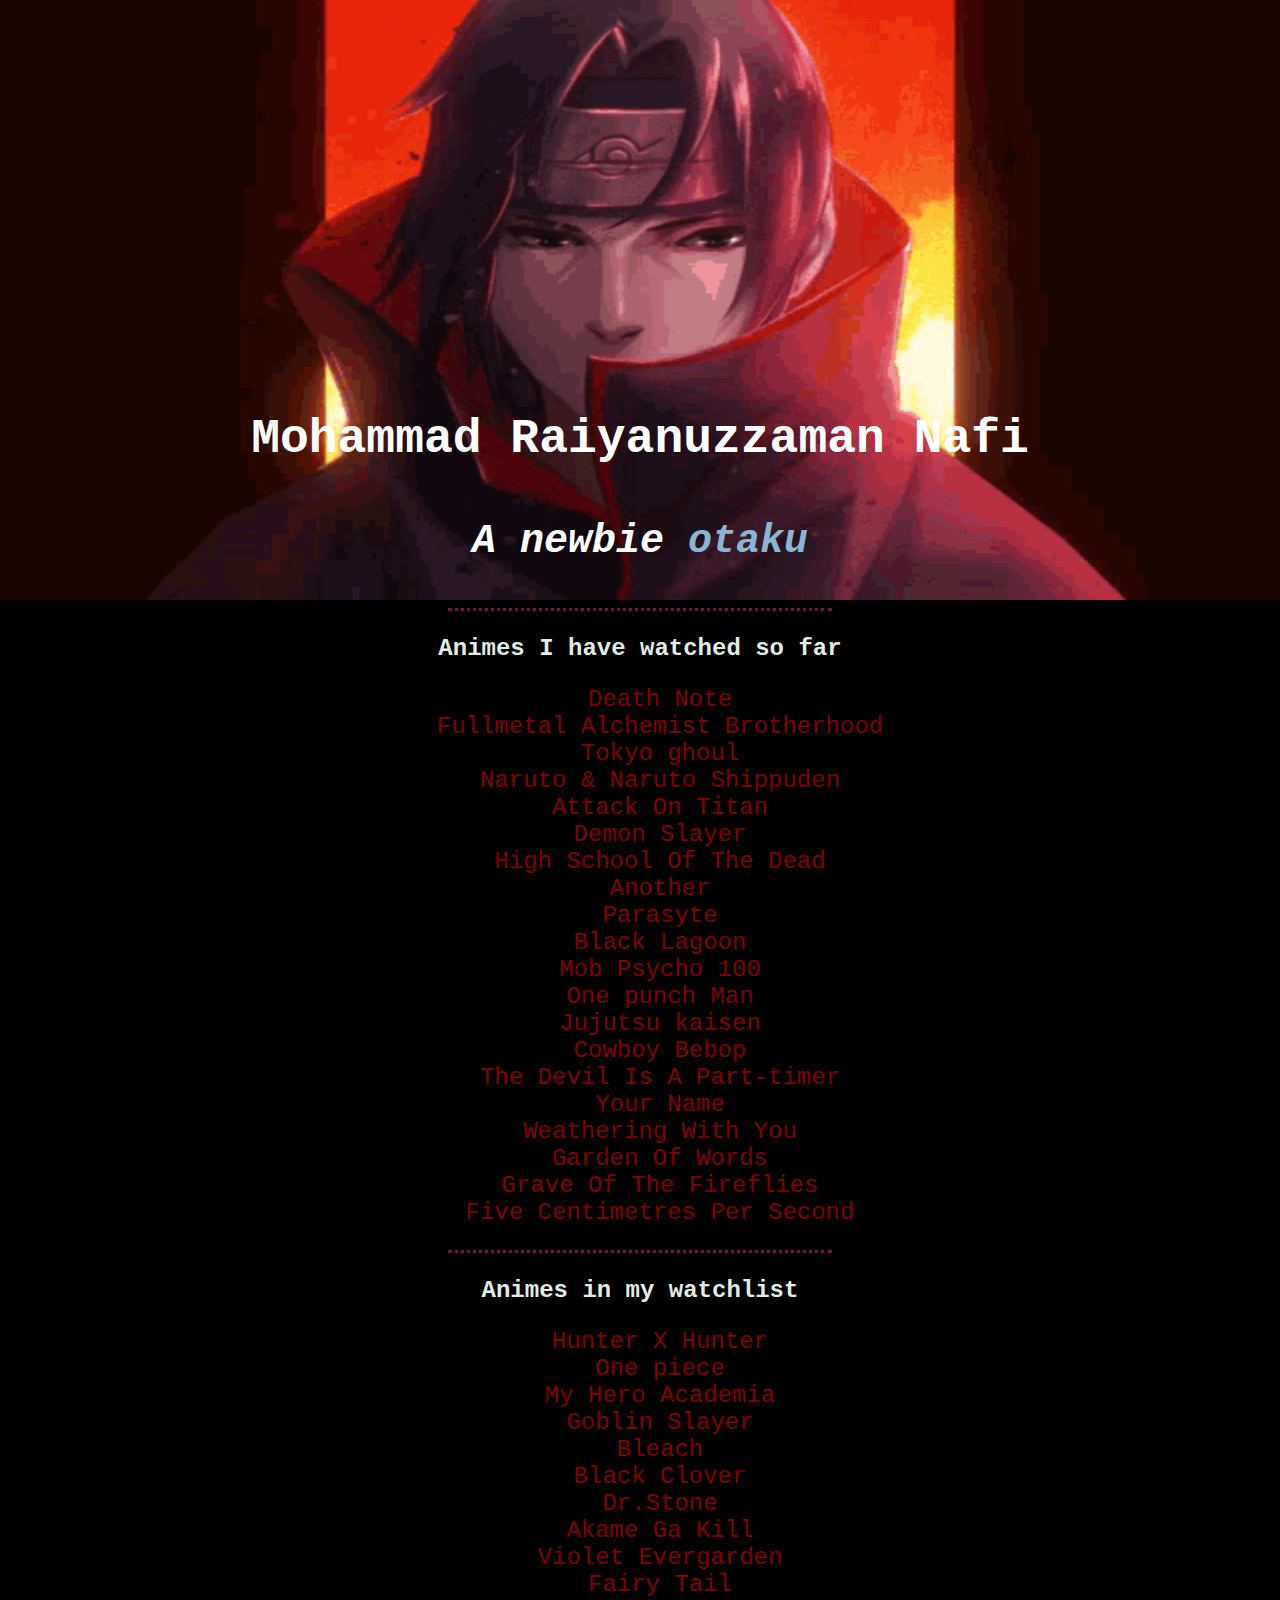
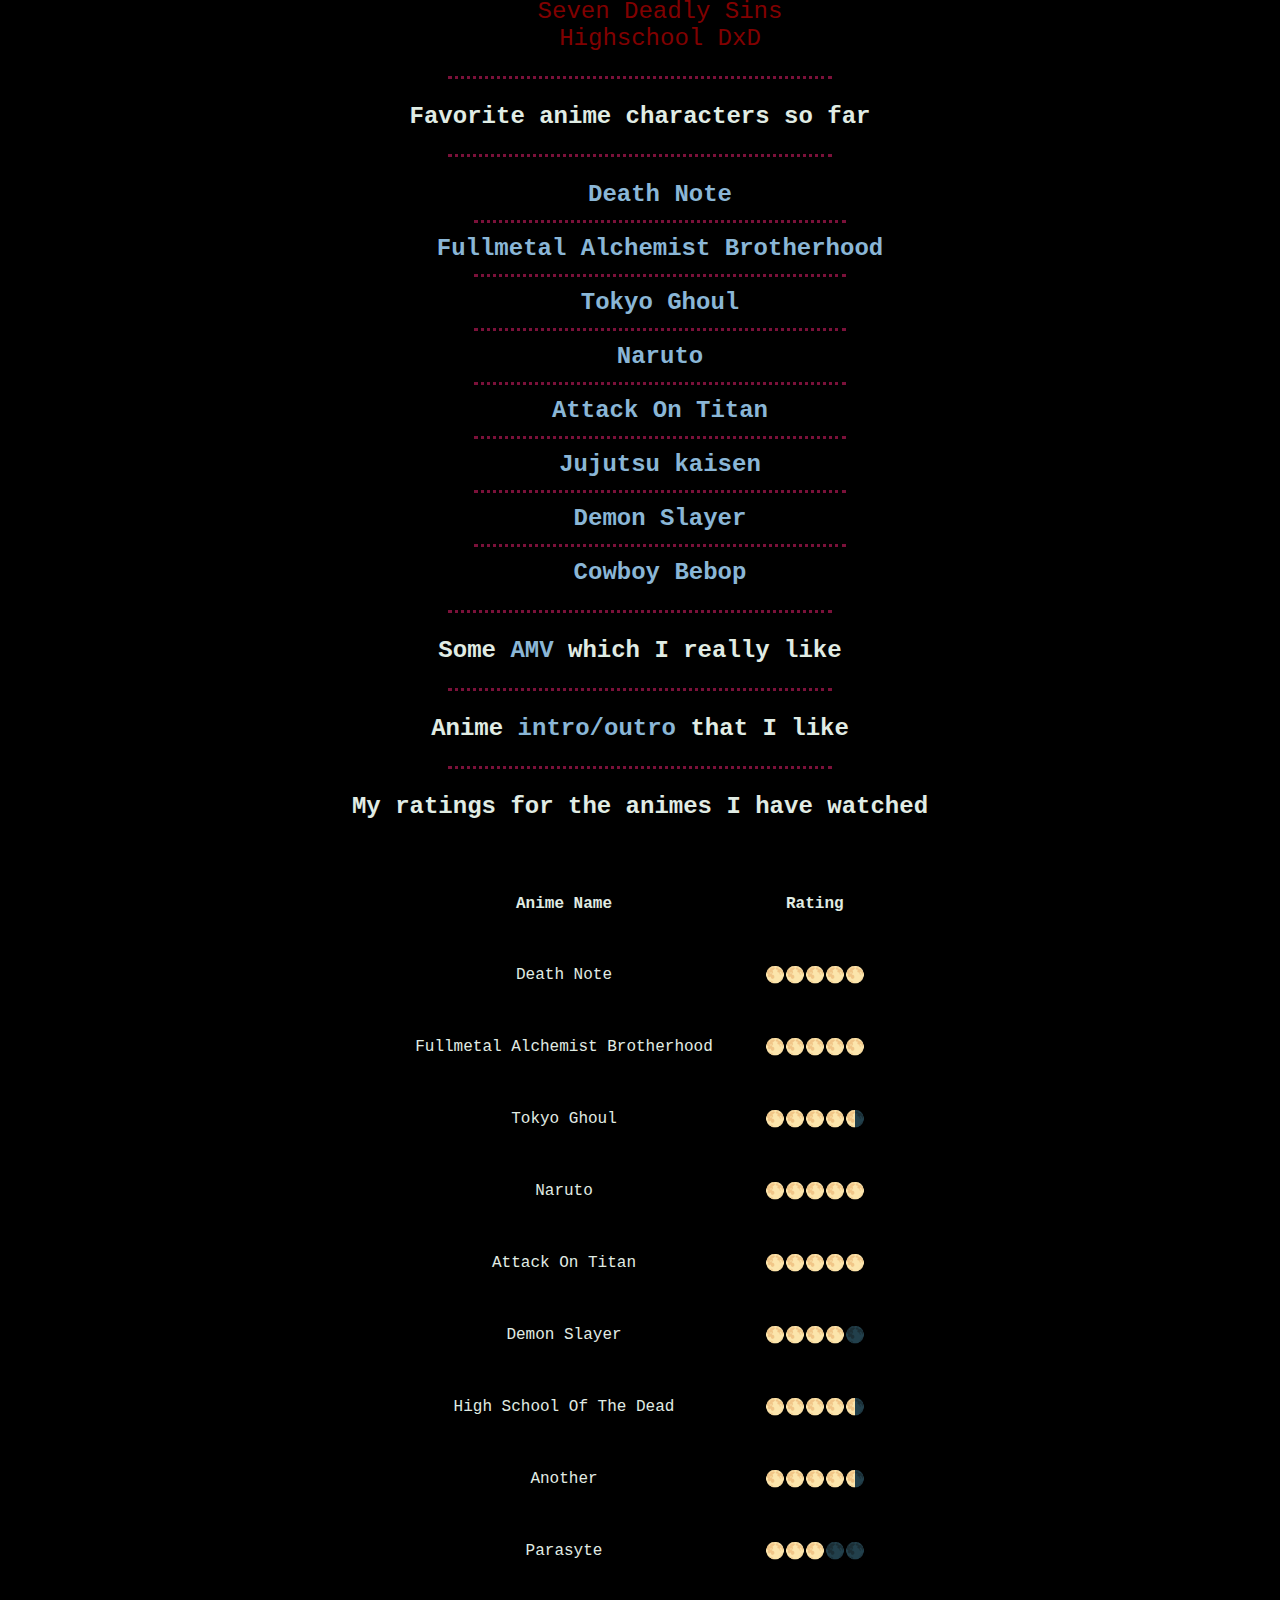
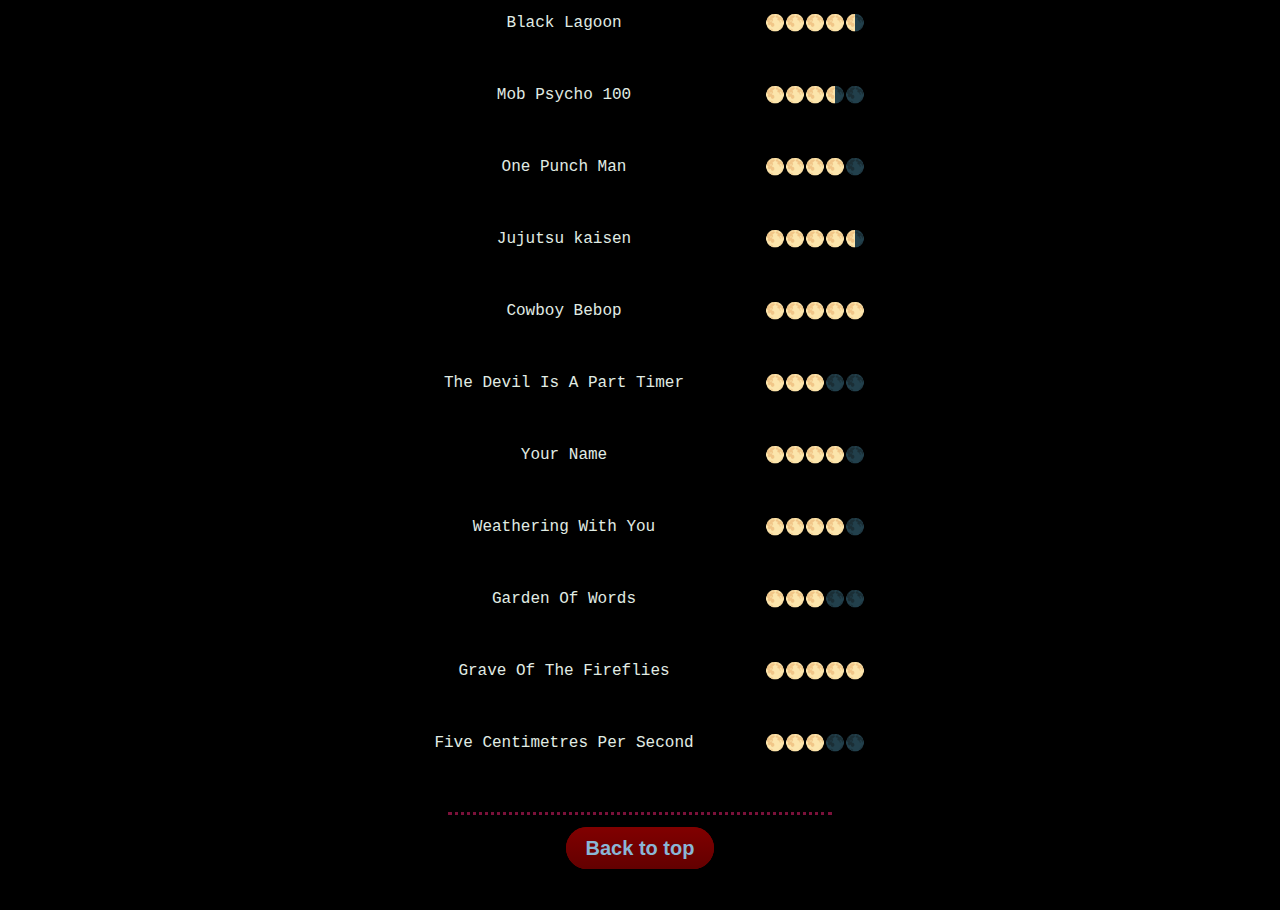
==== commit 8e734211: "Update index.html" ====
--- a/index.html
+++ b/index.html
@@ -8,7 +8,7 @@
 </head>
 
 <body>
-    <div class="head">
+    <div class="head"> 
     <h1 id="h1">Mohammad Raiyanuzzaman Nafi</h1>
     <h2 id="h2"><em>A newbie <strong><a href="https://www.urbandictionary.com/define.php?term=otaku" title="Meaning of otaku">otaku</a></strong></em></h2></td>
     </div>
@@ -168,7 +168,7 @@
    </table>
    <hr>
 
-<h2><a href="#h1">Back to top</a></h2>
+<h2><a class="btn" href="#h1">Back to top</a></h2>
 </body>
 
 </html>
--- a/styles.css
+++ b/styles.css
@@ -3,6 +3,25 @@
   font-family: "Papyrus", monospace;
   text-align: center;
   margin: 0%;
+}
+
+a:link {
+  color: #8ab6d6;
+}
+a:hover {
+  font-size: 3rem;
+}
+
+a:visited {
+  color: #903749;
+}
+
+ul {
+  list-style: none;
+}
+
+a {
+  text-decoration: none;
 }
 
 hr {
@@ -56,19 +75,45 @@
   background-size: 100% 100%;
   background-repeat: no-repeat;
   position: relative;
+  padding-top: 100px;
 }
 
 #h1 {
   color: white;
   font-size: 300%;
-  position: absolute;
-  left: 30%;
-  top: 60%;
+  position: relative;
+  top: 280px;
 }
 #h2 {
   color: white;
   font-size: 250%;
-  position: absolute;
-  left: 40%;
-  top: 80%;
+  position: relative;
+  top: 300px;
 }
+
+.btn {
+  background: #810000;
+  background-image: -webkit-linear-gradient(top, #810000, #630000);
+  background-image: -moz-linear-gradient(top, #810000, #630000);
+  background-image: -ms-linear-gradient(top, #810000, #630000);
+  background-image: -o-linear-gradient(top, #810000, #630000);
+  background-image: linear-gradient(to bottom, #810000, #630000);
+  -webkit-border-radius: 28;
+  -moz-border-radius: 28;
+  border-radius: 28px;
+  font-family: Arial;
+  color: #8ab6d6;
+  font-size: 20px;
+  padding: 10px 20px 10px 20px;
+  text-decoration: none;
+}
+
+.btn:hover {
+  background: #3cb0fd;
+  background-image: -webkit-linear-gradient(top, #3cb0fd, #3498db);
+  background-image: -moz-linear-gradient(top, #3cb0fd, #3498db);
+  background-image: -ms-linear-gradient(top, #3cb0fd, #3498db);
+  background-image: -o-linear-gradient(top, #3cb0fd, #3498db);
+  background-image: linear-gradient(to bottom, #3cb0fd, #3498db);
+  text-decoration: none;
+}
